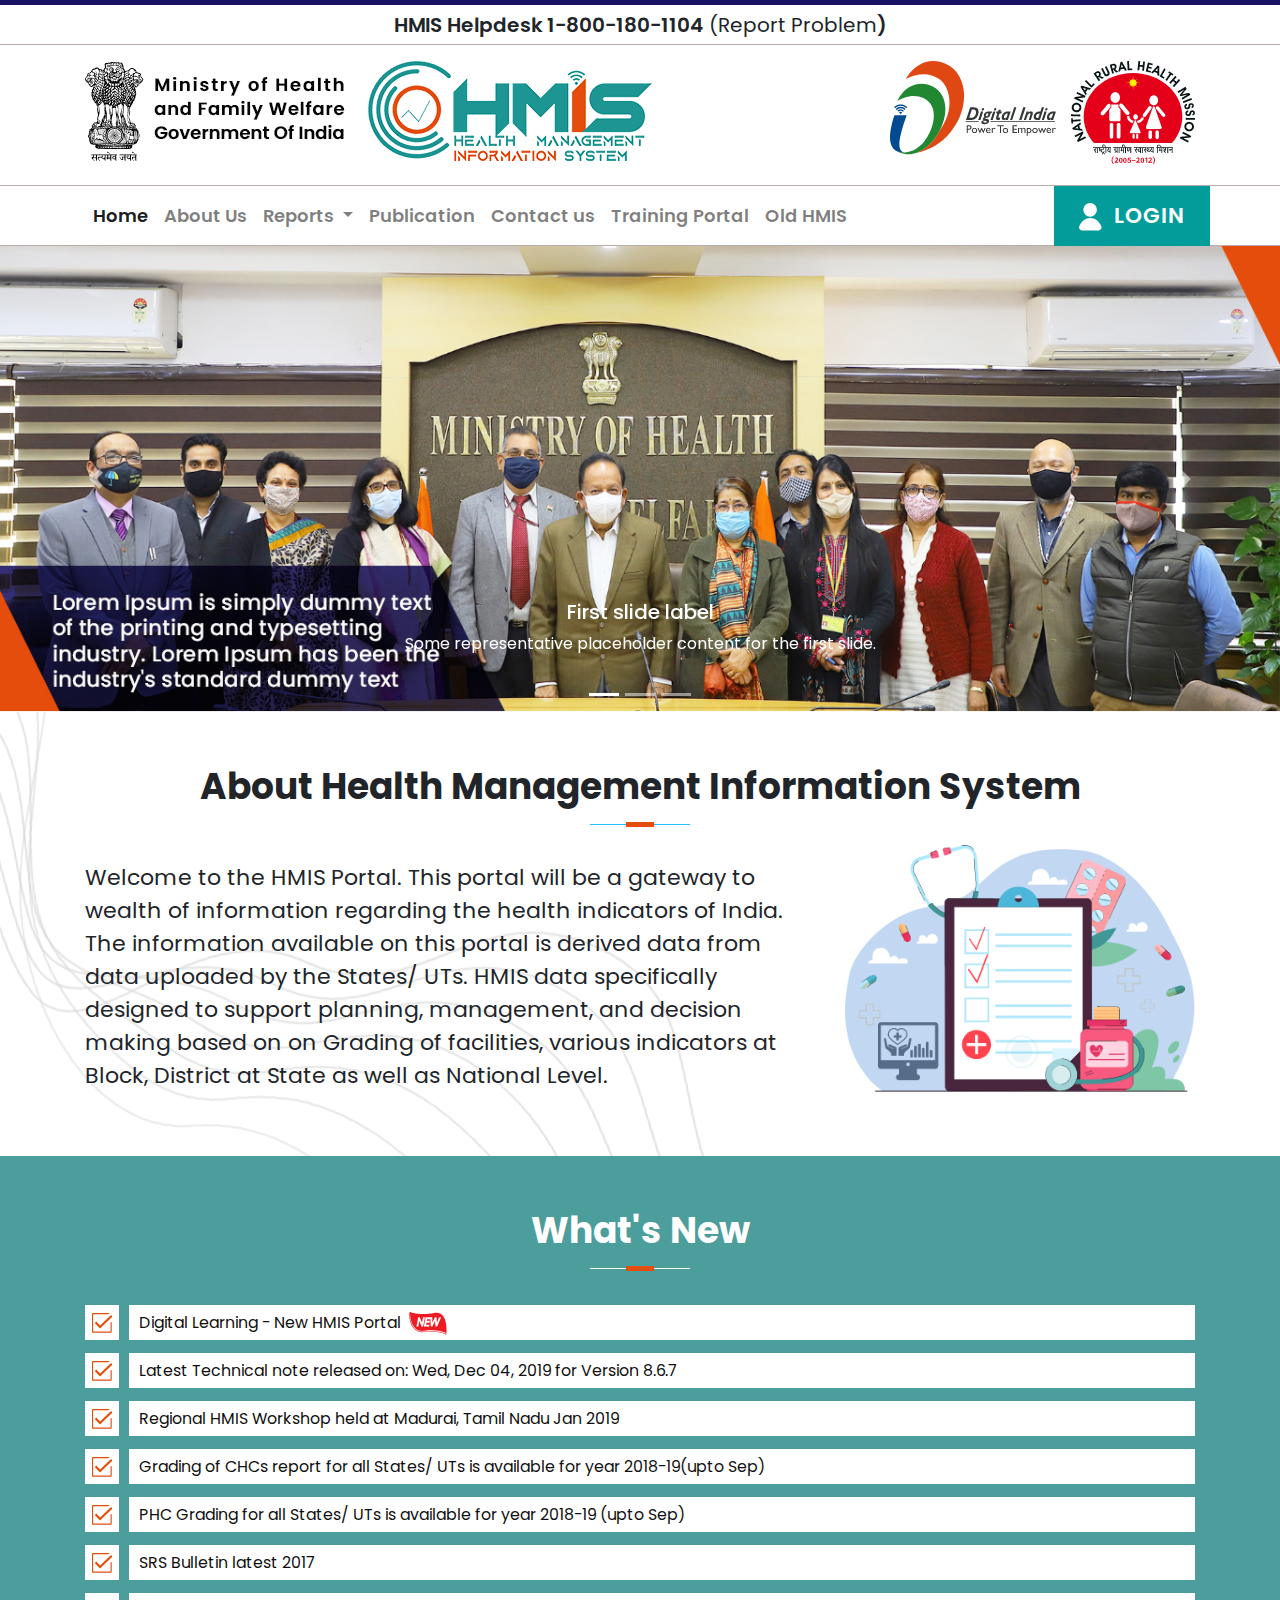
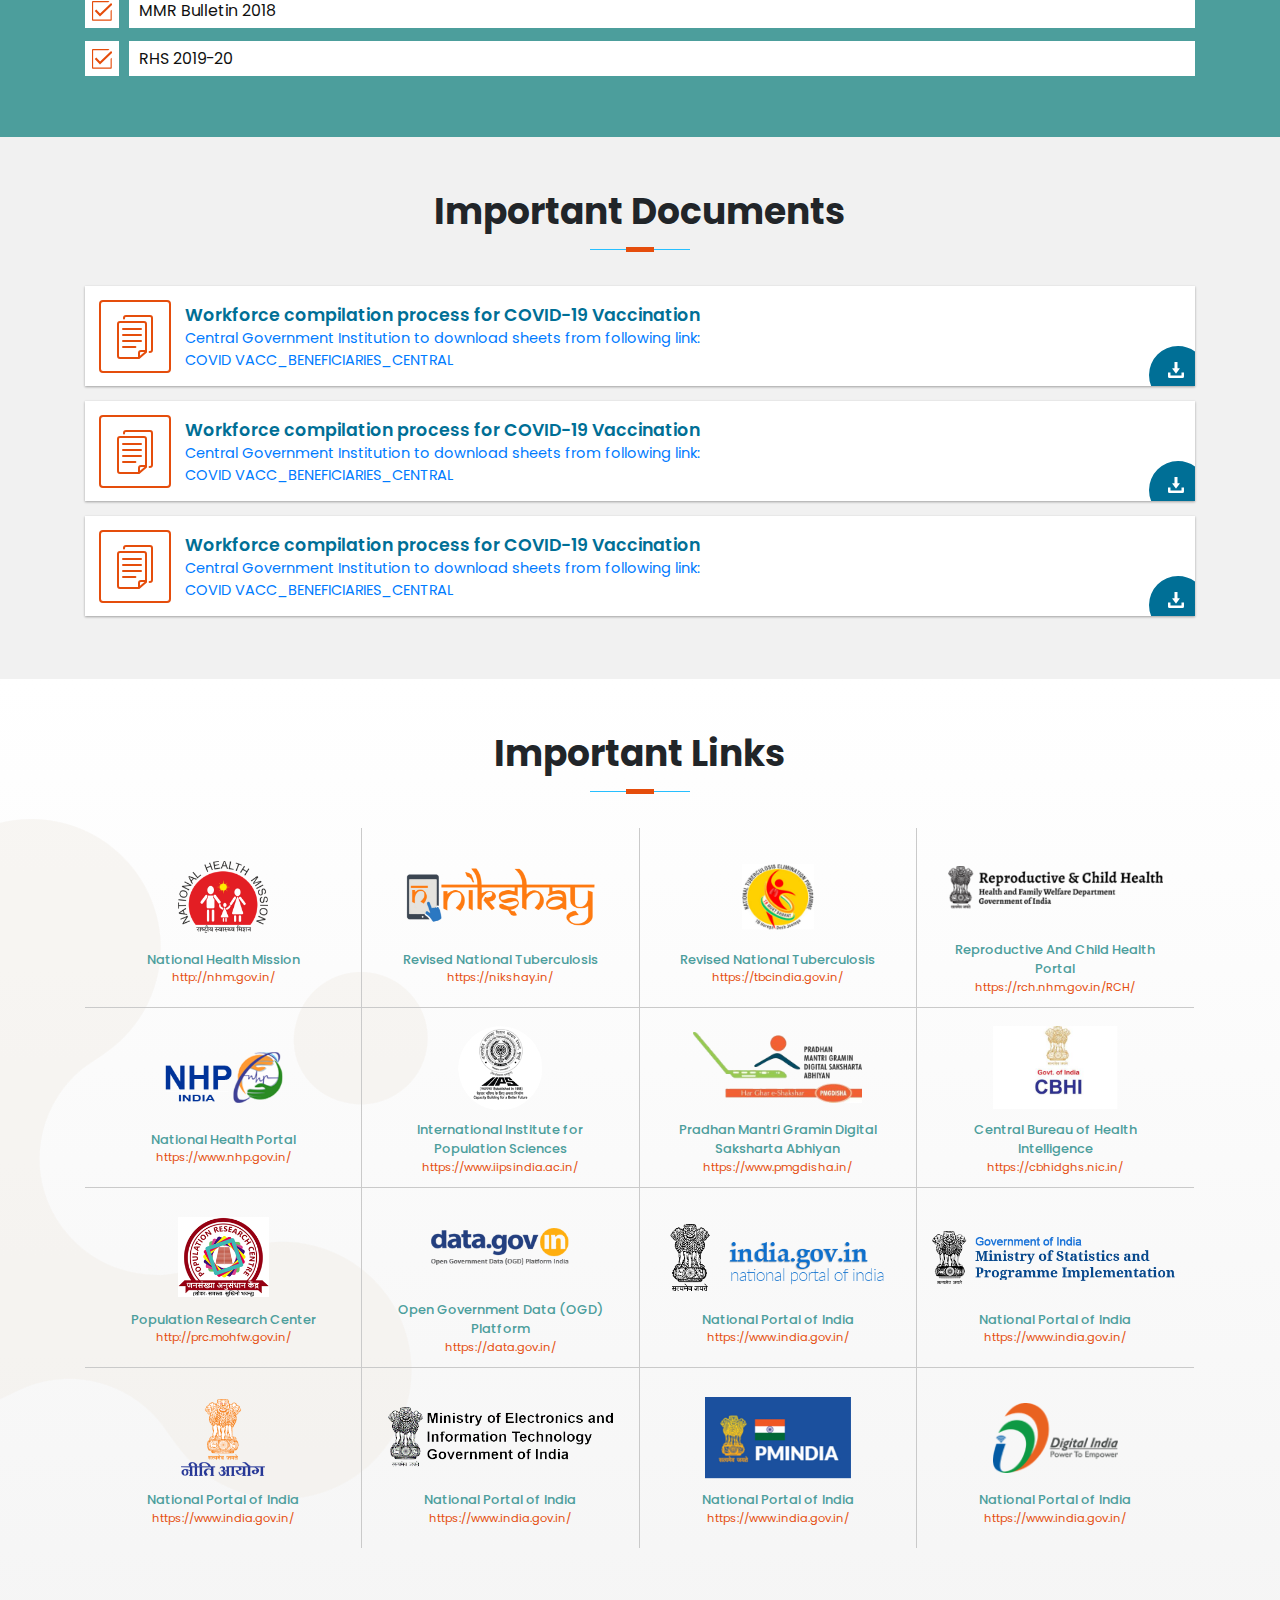
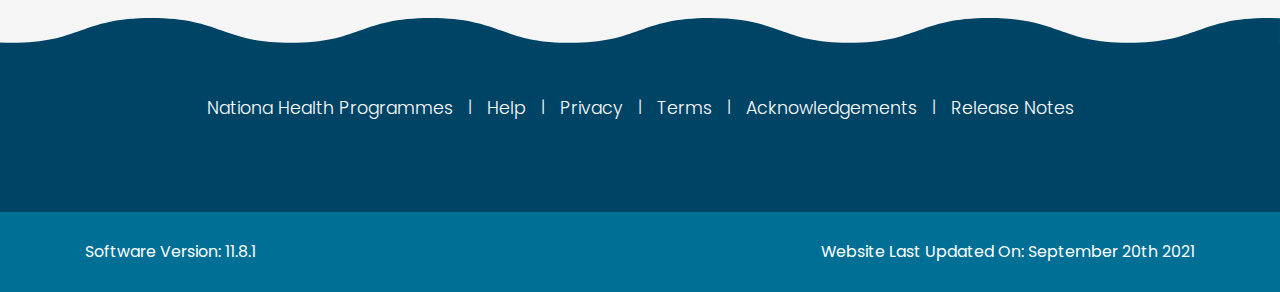
==== index.html @ 0f36b064 "new update" ====
<!doctype html>
<html lang="en">
  <head>
    <!-- Required meta tags -->
    <meta charset="utf-8">
    <meta name="viewport" content="width=device-width, initial-scale=1, shrink-to-fit=no">
    <!-- Bootstrap CSS -->
    <link rel="stylesheet" href="assets/css/bootstrap.min.css">
    <link rel="stylesheet" href="assets/css/style.css">

    <link rel="preconnect" href="https://fonts.googleapis.com">
    <link rel="preconnect" href="https://fonts.gstatic.com" crossorigin>
    <link href="https://fonts.googleapis.com/css2?family=Poppins:wght@300;400;500;600;700&display=swap" rel="stylesheet">
    <title>HMIS-Health Management Information System</title>
  </head>
  <body>
    
    <div id="wrapper">
        <section class="help-desk">
          <div class="container">
            <div class="row">
              <div class="col-sm-12">
                <p>HMIS Helpdesk  1-800-180-1104 <span>(Report Problem</span>)</p>
              </div>
            </div>
          </div>
        </section>

        <section class="bg-blue h-110 d-flex align-items-center">

            <div class="container">
                <div class="row">
                    <div class="col-12">

                        <ul class="logo">
                          <li><a href="javascript:void();" target="_blank">
                            <img src="assets/images/hmis.png" class="img-fluid" alt="Health Management Information System">  
                          </a></li>

                          <li><a href="javascript:void();" target="_blank">
                            <img src="assets/images/logo.png" class="img-fluid" alt="Health Management Information System">  
                          </a></li>

                          <li><a href="javascript:void();" target="_blank">
                            <img src="assets/images/nrhm-logo.png" class="img-fluid" alt="Health Management Information System">                             
                          </a></li>

                          <li><a href="javascript:void();" target="_blank">
                            <img src="assets/images/digital-india.png" class="img-fluid" alt="Health Management Information System">  
                          </a></li>
                        </ul> 
                    </div>                   
                </div>
            </div>
        </section>

        <nav class="navbar navbar-expand-lg navbar-light">
          <div class="container">          
          <button class="navbar-toggler" type="button" data-toggle="collapse" data-target="#navbarSupportedContent" aria-controls="navbarSupportedContent" aria-expanded="false" aria-label="Toggle navigation">
            <span class="navbar-toggler-icon"></span>
          </button>
        
          <div class="collapse navbar-collapse" id="navbarSupportedContent">
            <ul class="navbar-nav mr-auto">
              <li class="nav-item active">
                <a class="nav-link" href="#">Home <span class="sr-only">(current)</span></a>
              </li>
              <li class="nav-item">
                <a class="nav-link" href="#">About Us</a>
              </li>
              <li class="nav-item dropdown">
                <a class="nav-link dropdown-toggle" href="#" id="navbarDropdown" role="button" data-toggle="dropdown" aria-haspopup="true" aria-expanded="false">
                  Reports
                </a>
                <div class="dropdown-menu" aria-labelledby="navbarDropdown">
                  <a class="dropdown-item" href="#">Standard Reports</a>                 
                </div>
              </li>
              <li class="nav-item">
                <a class="nav-link" href="#" >Publication</a>
              </li>
              <li class="nav-item">
                <a class="nav-link" href="#" >Contact us</a>
              </li>
              <li class="nav-item">
                <a class="nav-link" href="#" >Training Portal</a>
              </li>
              <li class="nav-item">
                <a class="nav-link" href="#" >Old HMIS</a>
              </li>

              <li class="nav-item">
                <a class="login-btn" href="#" >
                  <svg xmlns="http://www.w3.org/2000/svg" width="22.55" height="27.386" viewBox="0 0 22.55 27.386">
                  <g id="Group_513" data-name="Group 513" transform="translate(-24.792 -19.1)">
                    <g id="Group_511" data-name="Group 511" transform="translate(29.066 19.1)">
                      <circle id="Ellipse_23" data-name="Ellipse 23" cx="6.825" cy="6.825" r="6.825" fill="#fff"/>
                    </g>
                    <g id="Group_512" data-name="Group 512" transform="translate(24.792 34.114)">
                      <path id="Path_788" data-name="Path 788" d="M25.016,61.478a2.966,2.966,0,0,0,2.73,4.095H44.389a2.966,2.966,0,0,0,2.73-4.095C45.049,56.546,40.866,53.2,36.067,53.2S27.041,56.546,25.016,61.478Z" transform="translate(-24.792 -53.2)" fill="#fff"/>
                    </g>
                  </g>
                </svg>&nbsp; Login</a>
              </li>
            </ul>
            <!-- <form class="form-inline my-2 my-lg-0">
              <input class="form-control mr-sm-2" type="search" placeholder="Search" aria-label="Search">
              <button class="btn btn-outline-success my-2 my-sm-0" type="submit">Search</button>
            </form> -->
          </div>
        </div>
        </nav>

        <section class="banner">
          <div id="carouselExampleCaptions" class="carousel slide" data-ride="carousel">
            <ol class="carousel-indicators">
              <li data-target="#carouselExampleCaptions" data-slide-to="0" class="active"></li>
              <li data-target="#carouselExampleCaptions" data-slide-to="1"></li>
              <li data-target="#carouselExampleCaptions" data-slide-to="2"></li>
            </ol>
            <div class="carousel-inner">
              <div class="carousel-item active">
                <img src="assets/images/banner-01.png" class="d-block w-100" alt="...">
                <div class="carousel-caption d-none d-md-block">
                  <h5>First slide label</h5>
                  <p>Some representative placeholder content for the first slide.</p>
                </div>
              </div>
              <div class="carousel-item">
                <img src="assets/images/banner-01.png" class="d-block w-100" alt="...">
                <div class="carousel-caption d-none d-md-block">
                  <h5>Second slide label</h5>
                  <p>Some representative placeholder content for the second slide.</p>
                </div>
              </div>
              <div class="carousel-item">
                <img src="assets/images/banner-01.png" class="d-block w-100" alt="...">
                <div class="carousel-caption d-none d-md-block">
                  <h5>Third slide label</h5>
                  <p>Some representative placeholder content for the third slide.</p>
                </div>
              </div>
            </div>
            <a class="carousel-control-prev" href="#carouselExampleCaptions" role="button" data-slide="prev">
              <span class="carousel-control-prev-icon" aria-hidden="true"></span>
              <span class="sr-only">Previous</span>
            </a>
            <a class="carousel-control-next" href="#carouselExampleCaptions" role="button" data-slide="next">
              <span class="carousel-control-next-icon" aria-hidden="true"></span>
              <span class="sr-only">Next</span>
            </a>
          </div>
        </section>

        <main>

            <section class="about-us py-5 about-bg">
                <div class="container">
                  <div class="row">
                    <div class="col-sm-12">
                      <div class="heading text-center">About Health Management Information System</div>
                    </div>
                  </div>
                  <div class="row">
                    <div class="col-sm-8 home-font pt-3">
                      <p>Welcome to the HMIS Portal. This portal will be a gateway to wealth of information regarding the health indicators of India. The information available on this portal is derived data from data uploaded by the States/ UTs. HMIS data specifically designed to support planning, management, and decision making based on on Grading of facilities, various indicators at Block, District at State as well as National Level.</p>
                    </div>
                    <div class="col-sm-4">
                      <img src="assets/images/home.png" class="img-fluid mx-auto d-block">
                    </div>
                  </div>               
                </div>  
            </section>


            <section class="what-new bg-green py-5">
              <div class="container">
                <div class="row">
                  <div class="col-sm-12 mb-3">
                    <div class="heading text-center text-white">What's new</div>
                  </div>
                </div>

                <div class="row">
                  <div class="col-12">
                    <ul class="whats-new">

                      <li>
                        <div class="icon-box">
                          <svg id="Group_517" data-name="Group 517" xmlns="http://www.w3.org/2000/svg" width="20.513" height="19.735" viewBox="0 0 20.513 19.735">
                            <path id="Path_796" data-name="Path 796" d="M100.634-128.59V-130.3l-1.128,1.076m0,0v8.8H82.026V-137.9H97.185l1.188-1.127H81.795a.992.992,0,0,0-.631.209.622.622,0,0,0-.265.5V-120a.628.628,0,0,0,.265.5,1.006,1.006,0,0,0,.63.206H99.737a1,1,0,0,0,.629-.206.626.626,0,0,0,.267-.5v-8.595" transform="translate(-80.899 139.025)" fill="#e54d0c"/>
                            <g id="Group_516" data-name="Group 516" transform="translate(2.744 2.085)">
                              <path id="Path_797" data-name="Path 797" d="M89.617-123.066l-5.242-5.515,1.532-1.456,3.794,3.989,11-10.336,1.448,1.54Z" transform="translate(-84.375 136.384)" fill="#e54d0c"/>
                            </g>
                          </svg>
                          
                        </div>
                        <div class="content-text">Digital Learning - New HMIS Portal 
                          <span class="ml-2"><svg xmlns="http://www.w3.org/2000/svg" width="37.608" height="22.655" viewBox="0 0 37.608 22.655">
                          <path id="Path_789" data-name="Path 789" d="M1461.36,1802.23c-14.422,2.839-24.281-1.074-24.281-1.074s0,.3.017.822c-.326-.108-.5-.177-.515-.182l-.419-.166,0,.432a34.746,34.746,0,0,0,.7,6.491c.667,3.266,2.126,7.716,5.289,10.369a10.637,10.637,0,0,0,8.573,2.227,47.248,47.248,0,0,1,16.446.511,24.129,24.129,0,0,1,5.724,1.923l.415.227.042-.454c0-.011.036-.4.066-1.06.162.079.245.125.245.125S1475.782,1799.391,1461.36,1802.23Zm-4.286,7.754-.375,1.877h-3.076l-.388,2.039h3.453l-.344,1.877h-5.333l1.765-9.255h6.633l.15,5.269,2.48-5.269h1.6l.463,5.29,2.177-5.29h2.05l-4.071,9.255h-1.579l-.492-5.609-2.618,5.609h-1.585l-.432-7.378h-3.27l-.3,1.585Zm-11.714-3.462h1.628l2.177,5.488,1.049-5.488h1.874l-1.765,9.255h-1.584l-2.194-5.643-1.077,5.643h-1.874Zm27.406,16.345a27.071,27.071,0,0,0-5.432-1.766,43.757,43.757,0,0,0-9.593-1,54.411,54.411,0,0,0-7.108.477,10.03,10.03,0,0,1-8.085-2.087c-5.185-4.348-5.72-13.876-5.774-15.995.1.035.218.074.352.117.271,4.674,2.088,18.934,14.165,17.344,11.685-1.539,19.118,1.038,21.516,2.071C1472.795,1822.368,1472.779,1822.654,1472.766,1822.866Z" transform="translate(-1436.157 -1801.156)" fill="#ed1c24"/>
                        </svg>
                      </span>
                        </div>
                      </li>

                      <li>
                        <div class="icon-box">
                          <svg id="Group_517" data-name="Group 517" xmlns="http://www.w3.org/2000/svg" width="20.513" height="19.735" viewBox="0 0 20.513 19.735">
                            <path id="Path_796" data-name="Path 796" d="M100.634-128.59V-130.3l-1.128,1.076m0,0v8.8H82.026V-137.9H97.185l1.188-1.127H81.795a.992.992,0,0,0-.631.209.622.622,0,0,0-.265.5V-120a.628.628,0,0,0,.265.5,1.006,1.006,0,0,0,.63.206H99.737a1,1,0,0,0,.629-.206.626.626,0,0,0,.267-.5v-8.595" transform="translate(-80.899 139.025)" fill="#e54d0c"/>
                            <g id="Group_516" data-name="Group 516" transform="translate(2.744 2.085)">
                              <path id="Path_797" data-name="Path 797" d="M89.617-123.066l-5.242-5.515,1.532-1.456,3.794,3.989,11-10.336,1.448,1.54Z" transform="translate(-84.375 136.384)" fill="#e54d0c"/>
                            </g>
                          </svg>
                          
                        </div>
                        <div class="content-text">Latest Technical note released on: Wed, Dec 04, 2019 for Version 8.6.7</div>
                      </li>

                      <li>
                        <div class="icon-box">
                          <svg id="Group_517" data-name="Group 517" xmlns="http://www.w3.org/2000/svg" width="20.513" height="19.735" viewBox="0 0 20.513 19.735">
                            <path id="Path_796" data-name="Path 796" d="M100.634-128.59V-130.3l-1.128,1.076m0,0v8.8H82.026V-137.9H97.185l1.188-1.127H81.795a.992.992,0,0,0-.631.209.622.622,0,0,0-.265.5V-120a.628.628,0,0,0,.265.5,1.006,1.006,0,0,0,.63.206H99.737a1,1,0,0,0,.629-.206.626.626,0,0,0,.267-.5v-8.595" transform="translate(-80.899 139.025)" fill="#e54d0c"/>
                            <g id="Group_516" data-name="Group 516" transform="translate(2.744 2.085)">
                              <path id="Path_797" data-name="Path 797" d="M89.617-123.066l-5.242-5.515,1.532-1.456,3.794,3.989,11-10.336,1.448,1.54Z" transform="translate(-84.375 136.384)" fill="#e54d0c"/>
                            </g>
                          </svg>
                          
                        </div>
                        <div class="content-text">Regional HMIS Workshop held at Madurai, Tamil Nadu Jan 2019</div>
                      </li>

                      <li>
                        <div class="icon-box">
                          <svg id="Group_517" data-name="Group 517" xmlns="http://www.w3.org/2000/svg" width="20.513" height="19.735" viewBox="0 0 20.513 19.735">
                            <path id="Path_796" data-name="Path 796" d="M100.634-128.59V-130.3l-1.128,1.076m0,0v8.8H82.026V-137.9H97.185l1.188-1.127H81.795a.992.992,0,0,0-.631.209.622.622,0,0,0-.265.5V-120a.628.628,0,0,0,.265.5,1.006,1.006,0,0,0,.63.206H99.737a1,1,0,0,0,.629-.206.626.626,0,0,0,.267-.5v-8.595" transform="translate(-80.899 139.025)" fill="#e54d0c"/>
                            <g id="Group_516" data-name="Group 516" transform="translate(2.744 2.085)">
                              <path id="Path_797" data-name="Path 797" d="M89.617-123.066l-5.242-5.515,1.532-1.456,3.794,3.989,11-10.336,1.448,1.54Z" transform="translate(-84.375 136.384)" fill="#e54d0c"/>
                            </g>
                          </svg>
                          
                        </div>
                        <div class="content-text">Grading of CHCs report for all States/ UTs is available for year 2018-19(upto Sep)</div>
                      </li>

                      <li>
                        <div class="icon-box">
                          <svg id="Group_517" data-name="Group 517" xmlns="http://www.w3.org/2000/svg" width="20.513" height="19.735" viewBox="0 0 20.513 19.735">
                            <path id="Path_796" data-name="Path 796" d="M100.634-128.59V-130.3l-1.128,1.076m0,0v8.8H82.026V-137.9H97.185l1.188-1.127H81.795a.992.992,0,0,0-.631.209.622.622,0,0,0-.265.5V-120a.628.628,0,0,0,.265.5,1.006,1.006,0,0,0,.63.206H99.737a1,1,0,0,0,.629-.206.626.626,0,0,0,.267-.5v-8.595" transform="translate(-80.899 139.025)" fill="#e54d0c"/>
                            <g id="Group_516" data-name="Group 516" transform="translate(2.744 2.085)">
                              <path id="Path_797" data-name="Path 797" d="M89.617-123.066l-5.242-5.515,1.532-1.456,3.794,3.989,11-10.336,1.448,1.54Z" transform="translate(-84.375 136.384)" fill="#e54d0c"/>
                            </g>
                          </svg>
                          
                        </div>
                        <div class="content-text">PHC Grading for all States/ UTs is available for year 2018-19 (upto Sep)</div>
                      </li>

                      <li>
                        <div class="icon-box">
                          <svg id="Group_517" data-name="Group 517" xmlns="http://www.w3.org/2000/svg" width="20.513" height="19.735" viewBox="0 0 20.513 19.735">
                            <path id="Path_796" data-name="Path 796" d="M100.634-128.59V-130.3l-1.128,1.076m0,0v8.8H82.026V-137.9H97.185l1.188-1.127H81.795a.992.992,0,0,0-.631.209.622.622,0,0,0-.265.5V-120a.628.628,0,0,0,.265.5,1.006,1.006,0,0,0,.63.206H99.737a1,1,0,0,0,.629-.206.626.626,0,0,0,.267-.5v-8.595" transform="translate(-80.899 139.025)" fill="#e54d0c"/>
                            <g id="Group_516" data-name="Group 516" transform="translate(2.744 2.085)">
                              <path id="Path_797" data-name="Path 797" d="M89.617-123.066l-5.242-5.515,1.532-1.456,3.794,3.989,11-10.336,1.448,1.54Z" transform="translate(-84.375 136.384)" fill="#e54d0c"/>
                            </g>
                          </svg>
                          
                        </div>
                        <div class="content-text">SRS Bulletin latest 2017</div>
                      </li>

                      <li>
                        <div class="icon-box">
                          <svg id="Group_517" data-name="Group 517" xmlns="http://www.w3.org/2000/svg" width="20.513" height="19.735" viewBox="0 0 20.513 19.735">
                            <path id="Path_796" data-name="Path 796" d="M100.634-128.59V-130.3l-1.128,1.076m0,0v8.8H82.026V-137.9H97.185l1.188-1.127H81.795a.992.992,0,0,0-.631.209.622.622,0,0,0-.265.5V-120a.628.628,0,0,0,.265.5,1.006,1.006,0,0,0,.63.206H99.737a1,1,0,0,0,.629-.206.626.626,0,0,0,.267-.5v-8.595" transform="translate(-80.899 139.025)" fill="#e54d0c"/>
                            <g id="Group_516" data-name="Group 516" transform="translate(2.744 2.085)">
                              <path id="Path_797" data-name="Path 797" d="M89.617-123.066l-5.242-5.515,1.532-1.456,3.794,3.989,11-10.336,1.448,1.54Z" transform="translate(-84.375 136.384)" fill="#e54d0c"/>
                            </g>
                          </svg>
                          
                        </div>
                        <div class="content-text">MMR Bulletin 2018</div>
                      </li>

                      <li>
                        <div class="icon-box">
                          <svg id="Group_517" data-name="Group 517" xmlns="http://www.w3.org/2000/svg" width="20.513" height="19.735" viewBox="0 0 20.513 19.735">
                            <path id="Path_796" data-name="Path 796" d="M100.634-128.59V-130.3l-1.128,1.076m0,0v8.8H82.026V-137.9H97.185l1.188-1.127H81.795a.992.992,0,0,0-.631.209.622.622,0,0,0-.265.5V-120a.628.628,0,0,0,.265.5,1.006,1.006,0,0,0,.63.206H99.737a1,1,0,0,0,.629-.206.626.626,0,0,0,.267-.5v-8.595" transform="translate(-80.899 139.025)" fill="#e54d0c"/>
                            <g id="Group_516" data-name="Group 516" transform="translate(2.744 2.085)">
                              <path id="Path_797" data-name="Path 797" d="M89.617-123.066l-5.242-5.515,1.532-1.456,3.794,3.989,11-10.336,1.448,1.54Z" transform="translate(-84.375 136.384)" fill="#e54d0c"/>
                            </g>
                          </svg>
                          
                        </div>
                        <div class="content-text">RHS 2019-20</div>
                      </li>


                    </ul>
                  </div>
                </div>
              </div>
            </section>

            <section class="documents py-5">
              <div class="container">
                <div class="row">
                  <div class="col-sm-12 mb-3">
                    <div class="heading text-center">Important Documents</div>
                  </div>
                </div>
                <div class="row">
                  <div class="col-12">
                      <ul class="doc-file">
                        <!-- li Frist start-->
                        <li>
                          <div class="pdf-icon">
                            <svg xmlns="http://www.w3.org/2000/svg" width="72" height="73" viewBox="0 0 72 73">
                              <g id="Group_532" data-name="Group 532" transform="translate(12 13)">
                                <path id="Path_822" data-name="Path 822" d="M9,8a3.015,3.015,0,0,0-3,3V43a3.015,3.015,0,0,0,3,3H28a1,1,0,0,0,.65-.24l7-6A1,1,0,0,0,36,39V11a3.015,3.015,0,0,0-3-3Zm0,2H33a.977.977,0,0,1,1,1V37H30a3.015,3.015,0,0,0-3,3v4H9a.977.977,0,0,1-1-1V11A.977.977,0,0,1,9,10ZM30,39h3.465L29,42.826V40A.977.977,0,0,1,30,39Z" fill="#e54d0c"/>
                                <path id="Path_823" data-name="Path 823" d="M15,2a3.015,3.015,0,0,0-3,3v.6a1,1,0,0,0,2,0V5a.977.977,0,0,1,1-1H39a.977.977,0,0,1,1,1V37c0,.863-.581.988-1.381,1a1,1,0,0,0,0,2C40.857,40,42,38.833,42,37V5a3.015,3.015,0,0,0-3-3Z" fill="#e54d0c"/>
                                <path id="Path_824" data-name="Path 824" d="M12,15a1,1,0,0,0,0,2H30a1,1,0,0,0,0-2Z" fill="#e54d0c"/>
                                <path id="Path_825" data-name="Path 825" d="M12,21a1,1,0,0,0,0,2H30a1,1,0,0,0,0-2Z" fill="#e54d0c"/>
                                <path id="Path_826" data-name="Path 826" d="M12,27a1,1,0,0,0,0,2H30a1,1,0,0,0,0-2Z" fill="#e54d0c"/>
                                <path id="Path_827" data-name="Path 827" d="M12,33a1,1,0,0,0,0,2H24.375a1,1,0,0,0,0-2Z" fill="#e54d0c"/>
                              </g>
                              <g id="Rectangle_252" data-name="Rectangle 252" fill="none" stroke="#e54d0c" stroke-width="2">
                                <rect width="72" height="73" rx="4" stroke="none"/>
                                <rect x="1" y="1" width="70" height="71" rx="3" fill="none"/>
                              </g>
                            </svg>
                          </div>
                          <div class="doc-content">
                            <a href="#">
                            <strong> Workforce compilation process for COVID-19 Vaccination</strong>
                            <p>Central Government Institution to download sheets from following link:</p>
                            <p class="download-link">COVID VACC_BENEFICIARIES_CENTRAL</p>

                            <svg xmlns="http://www.w3.org/2000/svg" width="45.985" height="39.985" viewBox="0 0 45.985 39.985">
                              <g id="Group_533" data-name="Group 533" transform="translate(-1181 -2060)">
                                <path id="Path_828" data-name="Path 828" d="M-231-34.47a28.849,28.849,0,0,0-17-5.515A28.985,28.985,0,0,0-276.985-11a28.892,28.892,0,0,0,2.167,11H-231Z" transform="translate(1457.985 2099.985)" fill="#006f96"/>
                                <path id="Path_818" data-name="Path 818" d="M-265.5-78.5h2.5v4a1.5,1.5,0,0,1-1.5,1.5h-13a1.5,1.5,0,0,1-1.5-1.5v-4h2.5v3h11Zm-9.2-3.833,3.4,4.683a.363.363,0,0,0,.508.079.367.367,0,0,0,.079-.079l3.4-4.683a.262.262,0,0,0-.059-.365.261.261,0,0,0-.153-.05H-269.5V-89h-3v6.255h-1.987a.262.262,0,0,0-.259.264A.263.263,0,0,0-274.7-82.333Z" transform="translate(1479 2165)" fill="#fff"/>
                              </g>
                            </svg>
                          </a>
                            
                          </div>
                        </li>
                        <!-- li Frist start-->

                        <!-- li Frist start-->
                        <li>
                          <div class="pdf-icon">
                            <svg xmlns="http://www.w3.org/2000/svg" width="72" height="73" viewBox="0 0 72 73">
                              <g id="Group_532" data-name="Group 532" transform="translate(12 13)">
                                <path id="Path_822" data-name="Path 822" d="M9,8a3.015,3.015,0,0,0-3,3V43a3.015,3.015,0,0,0,3,3H28a1,1,0,0,0,.65-.24l7-6A1,1,0,0,0,36,39V11a3.015,3.015,0,0,0-3-3Zm0,2H33a.977.977,0,0,1,1,1V37H30a3.015,3.015,0,0,0-3,3v4H9a.977.977,0,0,1-1-1V11A.977.977,0,0,1,9,10ZM30,39h3.465L29,42.826V40A.977.977,0,0,1,30,39Z" fill="#e54d0c"/>
                                <path id="Path_823" data-name="Path 823" d="M15,2a3.015,3.015,0,0,0-3,3v.6a1,1,0,0,0,2,0V5a.977.977,0,0,1,1-1H39a.977.977,0,0,1,1,1V37c0,.863-.581.988-1.381,1a1,1,0,0,0,0,2C40.857,40,42,38.833,42,37V5a3.015,3.015,0,0,0-3-3Z" fill="#e54d0c"/>
                                <path id="Path_824" data-name="Path 824" d="M12,15a1,1,0,0,0,0,2H30a1,1,0,0,0,0-2Z" fill="#e54d0c"/>
                                <path id="Path_825" data-name="Path 825" d="M12,21a1,1,0,0,0,0,2H30a1,1,0,0,0,0-2Z" fill="#e54d0c"/>
                                <path id="Path_826" data-name="Path 826" d="M12,27a1,1,0,0,0,0,2H30a1,1,0,0,0,0-2Z" fill="#e54d0c"/>
                                <path id="Path_827" data-name="Path 827" d="M12,33a1,1,0,0,0,0,2H24.375a1,1,0,0,0,0-2Z" fill="#e54d0c"/>
                              </g>
                              <g id="Rectangle_252" data-name="Rectangle 252" fill="none" stroke="#e54d0c" stroke-width="2">
                                <rect width="72" height="73" rx="4" stroke="none"/>
                                <rect x="1" y="1" width="70" height="71" rx="3" fill="none"/>
                              </g>
                            </svg>
                          </div>
                          <div class="doc-content">
                            <a href="#">
                            <strong> Workforce compilation process for COVID-19 Vaccination</strong>
                            <p>Central Government Institution to download sheets from following link:</p>
                            <p class="download-link">COVID VACC_BENEFICIARIES_CENTRAL</p>

                            <svg xmlns="http://www.w3.org/2000/svg" width="45.985" height="39.985" viewBox="0 0 45.985 39.985">
                              <g id="Group_533" data-name="Group 533" transform="translate(-1181 -2060)">
                                <path id="Path_828" data-name="Path 828" d="M-231-34.47a28.849,28.849,0,0,0-17-5.515A28.985,28.985,0,0,0-276.985-11a28.892,28.892,0,0,0,2.167,11H-231Z" transform="translate(1457.985 2099.985)" fill="#006f96"/>
                                <path id="Path_818" data-name="Path 818" d="M-265.5-78.5h2.5v4a1.5,1.5,0,0,1-1.5,1.5h-13a1.5,1.5,0,0,1-1.5-1.5v-4h2.5v3h11Zm-9.2-3.833,3.4,4.683a.363.363,0,0,0,.508.079.367.367,0,0,0,.079-.079l3.4-4.683a.262.262,0,0,0-.059-.365.261.261,0,0,0-.153-.05H-269.5V-89h-3v6.255h-1.987a.262.262,0,0,0-.259.264A.263.263,0,0,0-274.7-82.333Z" transform="translate(1479 2165)" fill="#fff"/>
                              </g>
                            </svg>
                          </a>
                            
                          </div>
                        </li>
                        <!-- li Frist start-->
                        <!-- li Frist start-->
                        <li>
                          <div class="pdf-icon">
                            <svg xmlns="http://www.w3.org/2000/svg" width="72" height="73" viewBox="0 0 72 73">
                              <g id="Group_532" data-name="Group 532" transform="translate(12 13)">
                                <path id="Path_822" data-name="Path 822" d="M9,8a3.015,3.015,0,0,0-3,3V43a3.015,3.015,0,0,0,3,3H28a1,1,0,0,0,.65-.24l7-6A1,1,0,0,0,36,39V11a3.015,3.015,0,0,0-3-3Zm0,2H33a.977.977,0,0,1,1,1V37H30a3.015,3.015,0,0,0-3,3v4H9a.977.977,0,0,1-1-1V11A.977.977,0,0,1,9,10ZM30,39h3.465L29,42.826V40A.977.977,0,0,1,30,39Z" fill="#e54d0c"/>
                                <path id="Path_823" data-name="Path 823" d="M15,2a3.015,3.015,0,0,0-3,3v.6a1,1,0,0,0,2,0V5a.977.977,0,0,1,1-1H39a.977.977,0,0,1,1,1V37c0,.863-.581.988-1.381,1a1,1,0,0,0,0,2C40.857,40,42,38.833,42,37V5a3.015,3.015,0,0,0-3-3Z" fill="#e54d0c"/>
                                <path id="Path_824" data-name="Path 824" d="M12,15a1,1,0,0,0,0,2H30a1,1,0,0,0,0-2Z" fill="#e54d0c"/>
                                <path id="Path_825" data-name="Path 825" d="M12,21a1,1,0,0,0,0,2H30a1,1,0,0,0,0-2Z" fill="#e54d0c"/>
                                <path id="Path_826" data-name="Path 826" d="M12,27a1,1,0,0,0,0,2H30a1,1,0,0,0,0-2Z" fill="#e54d0c"/>
                                <path id="Path_827" data-name="Path 827" d="M12,33a1,1,0,0,0,0,2H24.375a1,1,0,0,0,0-2Z" fill="#e54d0c"/>
                              </g>
                              <g id="Rectangle_252" data-name="Rectangle 252" fill="none" stroke="#e54d0c" stroke-width="2">
                                <rect width="72" height="73" rx="4" stroke="none"/>
                                <rect x="1" y="1" width="70" height="71" rx="3" fill="none"/>
                              </g>
                            </svg>
                          </div>
                          <div class="doc-content">
                            <a href="#">
                            <strong> Workforce compilation process for COVID-19 Vaccination</strong>
                            <p>Central Government Institution to download sheets from following link:</p>
                            <p class="download-link">COVID VACC_BENEFICIARIES_CENTRAL</p>

                            <svg xmlns="http://www.w3.org/2000/svg" width="45.985" height="39.985" viewBox="0 0 45.985 39.985">
                              <g id="Group_533" data-name="Group 533" transform="translate(-1181 -2060)">
                                <path id="Path_828" data-name="Path 828" d="M-231-34.47a28.849,28.849,0,0,0-17-5.515A28.985,28.985,0,0,0-276.985-11a28.892,28.892,0,0,0,2.167,11H-231Z" transform="translate(1457.985 2099.985)" fill="#006f96"/>
                                <path id="Path_818" data-name="Path 818" d="M-265.5-78.5h2.5v4a1.5,1.5,0,0,1-1.5,1.5h-13a1.5,1.5,0,0,1-1.5-1.5v-4h2.5v3h11Zm-9.2-3.833,3.4,4.683a.363.363,0,0,0,.508.079.367.367,0,0,0,.079-.079l3.4-4.683a.262.262,0,0,0-.059-.365.261.261,0,0,0-.153-.05H-269.5V-89h-3v6.255h-1.987a.262.262,0,0,0-.259.264A.263.263,0,0,0-274.7-82.333Z" transform="translate(1479 2165)" fill="#fff"/>
                              </g>
                            </svg>
                          </a>
                            
                          </div>
                        </li>
                        <!-- li Frist start-->

                      </ul>
                  </div>
                </div>
              </div>
            </section>



            <section class="py-5 logo-icon-bg">
              <div class="container">

                <div class="row">
                  <div class="col-sm-12 mb-3">
                    <div class="heading text-center">Important Links</div>
                  </div>
                </div>

                <div class="row">
                  <div class="col-12">

                    <ul class="logo-box">
                      <li>
                        <a href="http://nhm.gov.in/" target="_blank" class="text-center">
                            <figure>
                                <img src="assets/images/logo-icons/nhm-logo.png" class="img-fluid mx-auto d-block" alt="National Health Mission" >
                            </figure>
                              <div class="link-title">National Health Mission</div>
                              <div class="ancher-link">http://nhm.gov.in/</div>
                          </a>
                      </li>

                      <li>
                        <a href="https://nikshay.in/" target="_blank" class="text-center">
                          <figure>
                            <img src="assets/images/logo-icons/nikshay-logo.png" class="img-fluid mx-auto d-block" alt="" >
                          </figure> 
                          <div class="link-title">Revised National Tuberculosis</div>
                          <div class="ancher-link">https://nikshay.in/</div>
                        </a>
                      </li>


                      <li>
                        <a href="https://tbcindia.gov.in/" target="_blank" class="text-center">
                          <figure>
                            <img src="assets/images/logo-icons/rnt-logo.png" class="img-fluid mx-auto d-block" alt="" >
                          </figure>
                          <div class="link-title">Revised National Tuberculosis</div>
                          <div class="ancher-link">https://tbcindia.gov.in/</div>
                        </a>
                      </li>

                      <li>
                        <a href="https://rch.nhm.gov.in/RCH/" target="_blank" class="text-center">
                          <figure>
                          <img src="assets/images/logo-icons/rch-logo.png" class="img-fluid mx-auto d-block" alt="" >
                          </figure>
                          <div class="link-title">Reproductive And Child Health Portal</div>
                          <div class="ancher-link">https://rch.nhm.gov.in/RCH/</div>
                        </a>
                      </li>

                      <li>
                        <a href="https://www.nhp.gov.in/" target="_blank" class="text-center">
                          <figure>
                          <img src="assets/images/logo-icons/nhp-logo.png" class="img-fluid mx-auto d-block" alt="" >
                          </figure>
                          <div class="link-title">National Health Portal</div>
                          <div class="ancher-link">https://www.nhp.gov.in/</div>
                        </a>
                      </li>

                      <li>
                        <a href="https://www.nhp.gov.in/" target="_blank" class="text-center">
                        <figure>
                          <img src="assets/images/logo-icons/iips-logo.png" class="img-fluid mx-auto d-block" alt="" >
                        </figure>
                          <div class="link-title">International Institute for Population Sciences</div>
                          <div class="ancher-link">https://www.iipsindia.ac.in/</div>
                        </a>
                      </li>

                      <li>
                        <a href="https://www.pmgdisha.in/" target="_blank" class="text-center">
                        <figure>
                          <img src="assets/images/logo-icons/cropped-PMGDISHA-logo.png" class="img-fluid mx-auto d-block" alt="" >
                        </figure>
                          <div class="link-title">Pradhan Mantri Gramin Digital Saksharta Abhiyan</div>
                          <div class="ancher-link">https://www.pmgdisha.in/</div>
                        </a>
                      </li>

                      <li>
                        <a href="https://cbhidghs.nic.in/" target="_blank" class="text-center">
                        <figure>
                          <img src="assets/images/logo-icons/chapterIIIresized.png" class="img-fluid mx-auto d-block" alt="" >
                        </figure>
                          <div class="link-title">Central Bureau of Health Intelligence</div>
                          <div class="ancher-link">https://cbhidghs.nic.in/</div>
                        </a>
                      </li>

                      <li>
                        <a href="http://prc.mohfw.gov.in/" target="_blank" class="text-center">
                        <figure>
                          <img src="assets/images/logo-icons/prc-logo.png" class="img-fluid mx-auto d-block" alt="" >
                        </figure>
                          <div class="link-title">Population Research Center</div>
                          <div class="ancher-link">http://prc.mohfw.gov.in/</div>
                        </a>
                      </li>

                      <li>
                        <a href="https://data.gov.in/" target="_blank" class="text-center">
                        <figure>
                          <img src="assets/images/logo-icons/data-gov-logo.png" class="img-fluid mx-auto d-block" alt="" >
                        </figure>
                          <div class="link-title">Open Government Data (OGD) Platform</div>
                          <div class="ancher-link">https://data.gov.in/</div>
                        </a>
                      </li>

                      <li>
                        <a href="https://www.india.gov.in/" target="_blank" class="text-center">
                        <figure>
                          <img src="assets/images/logo-icons/india-gov-logo.png" class="img-fluid mx-auto d-block" alt="" >
                        </figure>
                          <div class="link-title">National Portal of India</div>
                          <div class="ancher-link">https://www.india.gov.in/</div>
                        </a>
                      </li>

                      <li>
                        <a href="https://www.india.gov.in/" target="_blank" class="text-center">
                        <figure>
                          <img src="assets/images/logo-icons/mspi.png" class="img-fluid mx-auto d-block" alt="" >
                        </figure>
                          <div class="link-title">National Portal of India</div>
                          <div class="ancher-link">https://www.india.gov.in/</div>
                        </a>
                      </li>

                      <li>
                        <a href="https://www.india.gov.in/" target="_blank" class="text-center">
                        <figure>
                          <img src="assets/images/logo-icons/niti-logo.png" class="img-fluid mx-auto d-block" alt="" >
                        </figure>
                          <div class="link-title">National Portal of India</div>
                          <div class="ancher-link">https://www.india.gov.in/</div>
                        </a>
                      </li>

                      <li>
                        <a href="https://www.india.gov.in/" target="_blank" class="text-center">
                        <figure>
                          <img src="assets/images/logo-icons/me-logo.png" class="img-fluid mx-auto d-block" alt="" >
                        </figure>
                          <div class="link-title">National Portal of India</div>
                          <div class="ancher-link">https://www.india.gov.in/</div>
                        </a>
                      </li>

                      <li>
                        <a href="https://www.india.gov.in/" target="_blank" class="text-center">
                        <figure>
                          <img src="assets/images/logo-icons/prime-minister-logo.png" class="img-fluid mx-auto d-block" alt="" >
                        </figure>
                          <div class="link-title">National Portal of India</div>
                          <div class="ancher-link">https://www.india.gov.in/</div>
                        </a>
                      </li>

                      <li>
                        <a href="https://www.india.gov.in/" target="_blank" class="text-center">
                        <figure>
                          <img src="assets/images/logo-icons/digital-india-logo.png" class="img-fluid mx-auto d-block" alt="" >
                        </figure>
                          <div class="link-title">National Portal of India</div>
                          <div class="ancher-link">https://www.india.gov.in/</div>
                        </a>
                      </li>                                          
                  </ul>

                  </div>
                </div>
              </div>
                  
               <div class="py-4"></div>
            </section>
        </main>


        <section class="footer">
          
          <svg xmlns="http://www.w3.org/2000/svg" width="100%" height="" viewBox="0 0 1366.021 30">
            <path id="Path_830" data-name="Path 830" d="M1322-1234.732q-5.841-.268-12.391-.268c-37.747,0-56.886,6.806-75.4,13.4-18.944,6.76-36.834,13.126-73.668,13.126-36.786,0-54.668-6.365-73.62-13.126-18.559-6.59-37.7-13.4-75.4-13.4s-56.886,6.806-75.4,13.4c-18.944,6.76-36.834,13.126-73.668,13.126-36.785,0-54.675-6.365-73.619-13.126-18.519-6.59-37.65-13.4-75.4-13.4-37.7,0-56.833,6.806-75.347,13.4-18.944,6.76-36.834,13.126-73.668,13.126-36.785,0-54.675-6.365-73.619-13.126-18.519-6.59-37.7-13.4-75.4-13.4s-56.838,6.805-75.369,13.4c-18.952,6.76-36.834,13.126-73.619,13.126-36.834,0-54.724-6.365-73.668-13.126-18.514-6.59-37.653-13.4-75.347-13.4-37.747,0-56.886,6.806-75.4,13.4-18.944,6.76-36.826,13.126-73.611,13.126q-6.569,0-12.408-.268V-1205H1322Z" transform="translate(44.02 1235)" fill="#004465"/>
          </svg>

          <footer>
            <div class="container">
              <div class="row">
                <div class="col-12">   
                  <ul class="footer-links text-center">
                    <li><a href="">Nationa Health Programmes</a></li>
                    <li><a href="">Help</a></li>
                    <li><a href="">Privacy</a></li>
                    <li><a href="">Terms</a></li>
                    <li><a href="">Acknowledgements</a></li>
                    <li><a href="">Release Notes</a></li>
                  </ul>
                </div>
              </div>
            </div>

            <section class="copywrite d-flex align-items-center">
              <div class="container">
                <div class="row">
                  <div class="col-sm-6">
                    <p>Software Version: 11.8.1</p>
                  </div>
                  <div class="col-sm-6 right-side">
                    <p>Website Last Updated On: September 20th 2021</p>
                  </div>
                </div>
              </div>
            </section>
            
          </footer>
          
        </section>


    </div>

    
    
    
    
    <script src="assets/js/jquery.min.js"></script>    
    <script src="assets/js/popper.min.js"></script>
    <script src="assets/js/bootstrap.min.js"></script> 
    
    
  </body>
</html>
---- assets/css/style.css ----
body{
    font-family: 'Poppins', sans-serif;
}
a{
    text-decoration: none;
}
a:hover{
    text-decoration: none;
}
ul{
    list-style: none;
    margin:0;
    padding: 0;
}
#wrapper{
    width: 100%;
    height: auto;
    border-top:#181264 solid 5px;
}

.help-desk{
    width:100%;
    min-height: 40px;
    border-bottom: solid 1px #bcacac;
    display: flex;
    align-items: center;
    justify-content: center;
}
.help-desk p{
    margin-bottom: 0;
    text-align: center;
    font-weight: 600;
    font-size: 1.25rem;
}
.help-desk p span{
    font-weight: 400;
}
ul.logo{
    width:100%;    
    min-height: 140px;  
    padding-top: 16px;

}
ul.logo li{
    display: inline-block;
}
ul.logo li img{
    width:100%;
    height:auto;
}
ul.logo li:nth-of-type(2) {
    margin-left: 10px; 
}
ul.logo li:nth-of-type(3) {
    float: right;
    text-align: right;   
}
ul.logo li:nth-of-type(4) {
    float: right;
    margin-right: 15px;   
}
ul.logo li:nth-of-type(2) {    
    margin-left: 15px;   
}
ul.logo li img {
    max-height: 108px;  
}

.navbar{
    border-bottom: solid 1px #bcacac;
    border-top: solid 1px #bcacac;
    font-size: 1.125rem;
    font-weight: 600;
}
.navbar .container{
    position: relative;
}
.navbar-nav li:last-child{
   position: absolute;
   right: 0;
   top:-8px;
}
.login-btn{
    display: block;
    background: #029D9B;
    color: #ffffff;
    padding: 14px 25px;
    text-transform: uppercase;
    font-size: 1.35rem;
    letter-spacing: 1px;
}
.login-btn:hover{
    color:#ffffff
}



.heading{
    position: relative;
    padding: 0;
    margin: 0 0 15px 0;
    font-weight: 300;
    font-size: 2.25rem;    
    -webkit-transition: all 0.4s ease 0s;
    -o-transition: all 0.4s ease 0s;
    transition: all 0.4s ease 0s;
  }
  
  .heading {
    text-align: center;
    text-transform: capitalize;
    padding-bottom: 5px;
    font-weight: 700;
  }
  .heading:before {
    width: 28px;
    height: 5px;
    display: block;
    content: "";
    position: absolute;
    bottom: 3px;
    left: 50%;
    margin-left: -14px;
    background-color: #E54D0C;
    z-index: 9;
  }
  .heading:after {
    width: 100px;
    height: 1px;
    display: block;
    content: "";
    position: relative;
    margin-top: 10px;
    left: 50%;
    margin-left: -50px;
    background-color: #27BFFF;
  }
  .what-new .heading:before {    
    background-color: #E54D0C;   
  } 
  .what-new .heading:after {    
    background-color: #FFFFFF;
  }
  .about-bg {
    background-image: url(../images/about-bg.png);
    background-repeat: no-repeat;
    background-position: bottom left;
}
.home-font p{
    font-size: 1.38rem;
    line-height: 1.5;
}


.bg-green{
    background:#4C9E9C;
}

.whats-new li{
    width:100%;
    display: flex;
    align-items: center;
    min-height: 35px;
    margin-bottom: 13px;
}
.whats-new li .icon-box{
    width:35px;
    background:#fff;

    float: left;
    min-height: 35px;
    display: flex;    
    justify-content: center;
    align-items: center;
    margin-right: 10px;
}

.whats-new li .content-text{
    width:calc(100% - 25px);
    background:#fff;
    float:right;
    font-size: 0.99rem;
    color:#101010;
    min-height: 35px;
    display: flex;        
    align-items: center;
    padding-left: 10px;
    
}
/* Documents */
.documents{
    width:100%;
    background:#f1f1f1;
}
.doc-file li{
    width:100%;
    background:#ffffff;    
    box-shadow: 0 1px 3px rgba(0,0,0,0.12), 0 1px 2px rgba(0,0,0,0.24);
    transition: all 0.3s cubic-bezier(.25,.8,.25,1);
    min-height:100px;
    display: flex;
    align-items: center;
    position: relative;
    margin-bottom: 15px;
}

.doc-file li:hover{
    box-shadow: 0 14px 28px rgba(0,0,0,0.25), 0 10px 10px rgba(0,0,0,0.22);
}
.pdf-icon{
    width:100px;
    height:100%;
    text-align: center;
}
.doc-content{
    width:calc(100% - 100px);
    padding-right: 100px;    
}
.doc-content strong{
    color:#006F96;
    font-weight:600;
    font-size: 1.09rem;
}
.doc-content p{
    margin-bottom: 0;
    font-size: 0.91rem;
}
.doc-content svg{
    cursor: pointer;
    position: absolute;
    right: 0;
    bottom: 0;
}

/* */
ul.logo-box{
    width:100%;
    display: flex;
    flex-wrap: wrap;
}
.logo-box li{
    width:24.98%;
    border-bottom: solid #cacaca 1px;
    border-right: solid #cacaca 1px;
    box-sizing: border-box;
    min-height:180px;
    display: flex;
    align-items: center;
    justify-content: center;
}
.logo-box li:nth-of-type(4n) {
    border-right: solid #cacaca 0px;
}
li:nth-last-of-type(2) {
    border-bottom: solid #cacaca 0px;
}
li:nth-last-of-type(3) {
    border-bottom: solid #cacaca 0px;
}
li:nth-last-of-type(1) {
    border-bottom: solid #cacaca 0px;
}
li:nth-last-of-type(4) {
    border-bottom: solid #cacaca 0px;
}
.logo-icon-bg {
    background: url(../images/logo-bg.png) top 140px left no-repeat, -webkit-linear-gradient(top, #FFF 0, #F5F5F5 100%);
}
.link-title{
    font-weight: 500;
    color: #4C9E9C;
    padding: 5px 20px 0;
    font-size: 0.81rem;

}
.logo-box figure{
    min-height: 95px;
    margin-bottom: 0;    
    display: flex;    
    justify-content: center;
    align-items: center;;
}
.logo-box img{
    height:90%;
}
.ancher-link{
    font-size: 0.71rem;
    
    color:#E54D0C;
    font-weight: 400;
}
footer{
    width:100%;
    background:#004465;
    min-height:200px;
    margin-top: -23px;
}
.footer svg{    
    margin-top: -50px;
}
.footer svg{
    width:100%;
    
}
.copywrite{
    background: #006f96;
    width:100%;
    min-height:80px;
}
ul.footer-links{
    width:100%;
    margin: 50px 0  90px;

}
ul.footer-links li{
    display:inline-block; 
    position: relative;   
}
ul.footer-links li::after{
    position:absolute;
    content: '|';
    color: #ffffff;
    top:0;
    font-weight: 300;
    
}
ul.footer-links li:last-child:after { content: ""; }

ul.footer-links li a{
    padding: 5px 15px;
    color: #fff;
    font-weight: 300;
    font-size: 01.09rem;   
}
.copywrite p{
    font-size: 0.99rem;
    color:#ffffff;
    margin-bottom: 0;

}
.right-side p{
    text-align: right;
}



@media (max-width: 575.98px) { 
    .help-desk p {       
        font-weight: 500;
        font-size: 0.80rem;
    }
    .heading {
        font-size: 150%;
    }
    ul.logo {        
        min-height: 106px;
        padding-top: 16px;
        display: flex;        
        justify-content: center;
        align-items: center;
    }
    ul.logo li {
        display: inline-block;
        width: 24.98%;
    }  
    .home-font p {
        font-size: 0.99rem;
        line-height: 1.5;
    } 
    .logo-box li {
        width: 49.98%;
        border-bottom: solid #cacaca 1px;
        border-right: solid #cacaca 1px;
        box-sizing: border-box;
        min-height: 120px;
        display: flex;
        align-items: center;
        justify-content: center;
    }
    ul.logo li:nth-of-type(3) {
        float: left;
        text-align: left;
    }
    ul.logo li:nth-of-type(3) img{
        height:80px;
    }
    ul.logo li:nth-of-type(4) {
        float: left;
        margin-right: 0;
    }
    .logo-box li:nth-of-type(2n) {
        border-right: solid #cacaca 0px;
    }
    .doc-file li {
        flex-direction: column;
    }
    .doc-content {
        width: 100%;
        padding: 15px 15px 40px;
    }
    .pdf-icon {
        width: 100%;
        height: 100%;
        text-align: center;
        padding: 10px 10px 0;
    }
    .whats-new li {
        background:#fff;
        margin-bottom: 8px;
    }
    .whats-new li .icon-box {       
        margin-right: 0;
    }
    .whats-new li .content-text {       
        font-size: 0.89rem;        
        padding-left: 5px;
        
    }    
    footer {   
        margin-top: -32px;
    }
    .copywrite p{
        text-align: center;
        font-size: 0.9rem;
    }
    ul.footer-links {
        width: 100%;
        margin: 50px 0 40px;
    }
    .navbar-nav li:last-child {
        position: relative;
        right: 0;
        top: 0;
    }
    .login-btn {
        display: block;
        background: #029D9B;
        color: #ffffff;
        padding: 10px 25px;
        text-transform: uppercase;
        font-size: 1.35rem;
        letter-spacing: 1px;
        border-radius: 5px;
        margin-top: 11px;
    }

 }


@media (min-width: 576px) and (max-width: 767.98px) {  }


@media (min-width: 768px) and (max-width: 991.98px) {  }


@media (min-width: 992px) and (max-width: 1199.98px) {  }


@media (min-width: 1200px) {  }
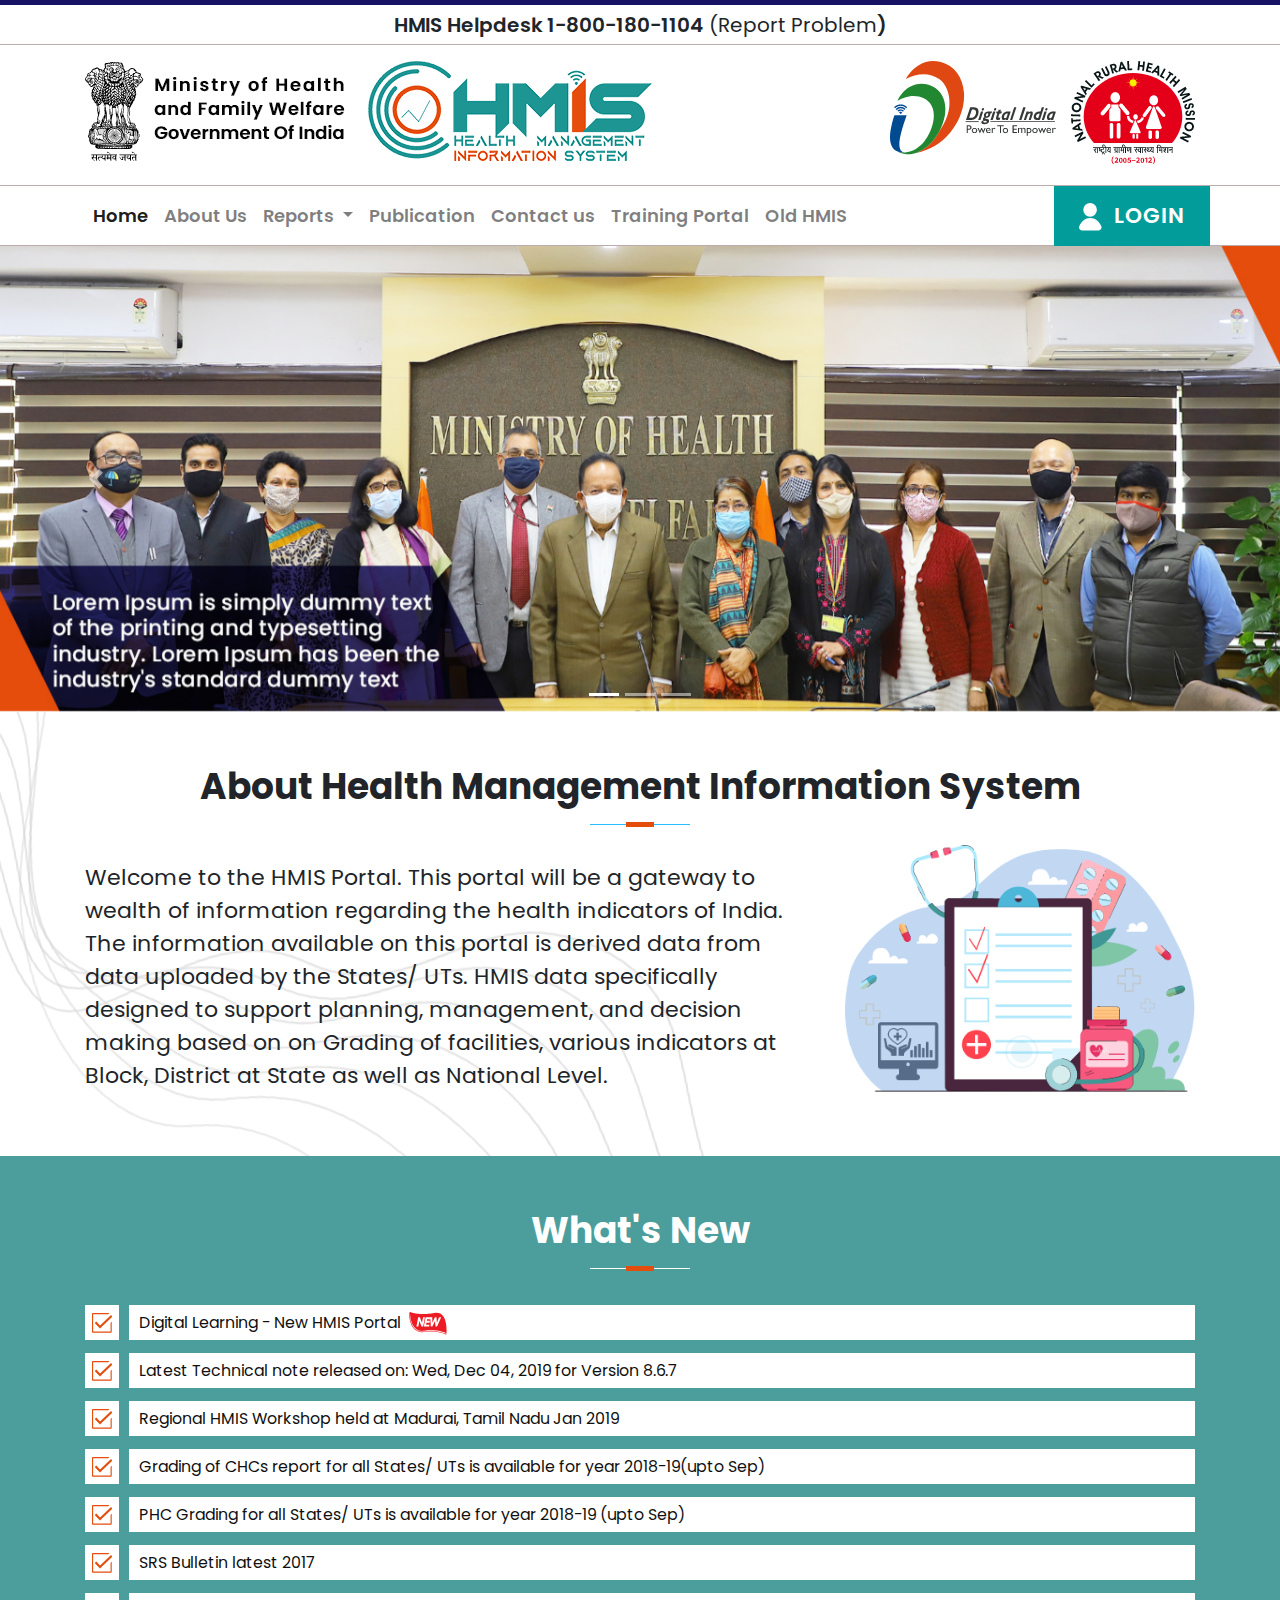
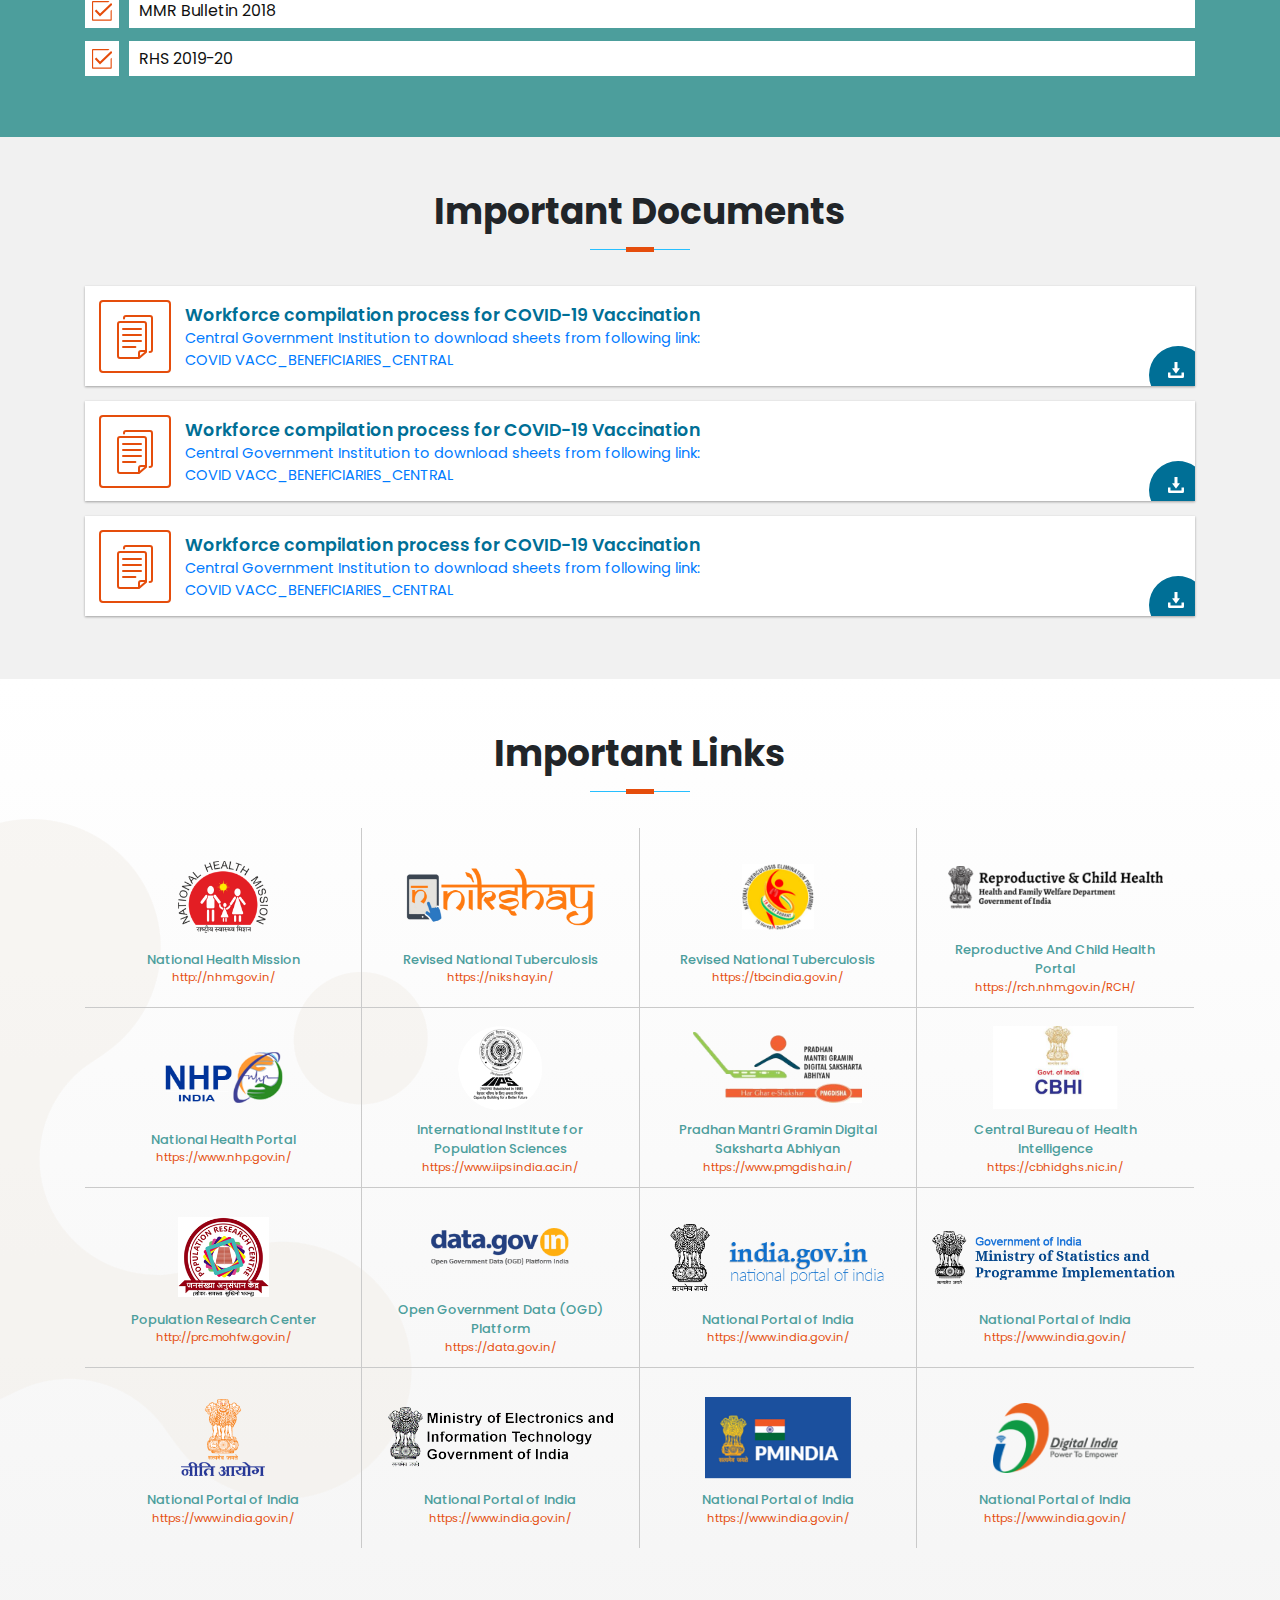
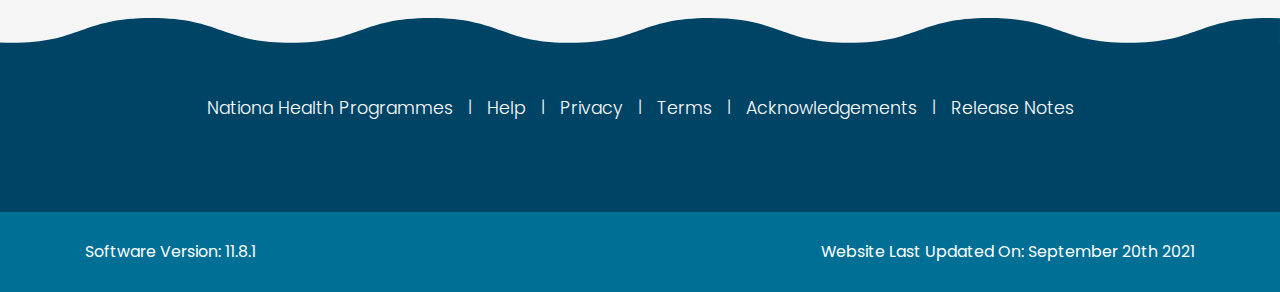
==== commit 2b23efcc: "link upadte" ====
--- a/index.html
+++ b/index.html
@@ -121,24 +121,24 @@
             <div class="carousel-inner">
               <div class="carousel-item active">
                 <img src="assets/images/banner-01.png" class="d-block w-100" alt="...">
-                <div class="carousel-caption d-none d-md-block">
+                <!-- <div class="carousel-caption d-none d-md-block">
                   <h5>First slide label</h5>
                   <p>Some representative placeholder content for the first slide.</p>
-                </div>
+                </div> -->
               </div>
               <div class="carousel-item">
                 <img src="assets/images/banner-01.png" class="d-block w-100" alt="...">
-                <div class="carousel-caption d-none d-md-block">
+                <!-- <div class="carousel-caption d-none d-md-block">
                   <h5>Second slide label</h5>
                   <p>Some representative placeholder content for the second slide.</p>
-                </div>
+                </div> -->
               </div>
               <div class="carousel-item">
                 <img src="assets/images/banner-01.png" class="d-block w-100" alt="...">
-                <div class="carousel-caption d-none d-md-block">
+                <!-- <div class="carousel-caption d-none d-md-block">
                   <h5>Third slide label</h5>
                   <p>Some representative placeholder content for the third slide.</p>
-                </div>
+                </div> -->
               </div>
             </div>
             <a class="carousel-control-prev" href="#carouselExampleCaptions" role="button" data-slide="prev">
--- a/assets/css/style.css
+++ b/assets/css/style.css
@@ -377,6 +377,7 @@
         display: flex;
         align-items: center;
         justify-content: center;
+        padding: 5px 0;
     }
     ul.logo li:nth-of-type(3) {
         float: left;
@@ -444,6 +445,21 @@
         border-radius: 5px;
         margin-top: 11px;
     }
+    .logo-box img {
+        height: auto;
+    }
+    .link-title {
+       
+        padding: 5px 20px 0;
+        font-size: 0.71rem;
+        line-height: 1.25;
+    }
+    .ancher-link {
+        font-size: 0.61rem;
+        color: #E54D0C;
+        font-weight: 400;
+    }
+    
 
  }
 
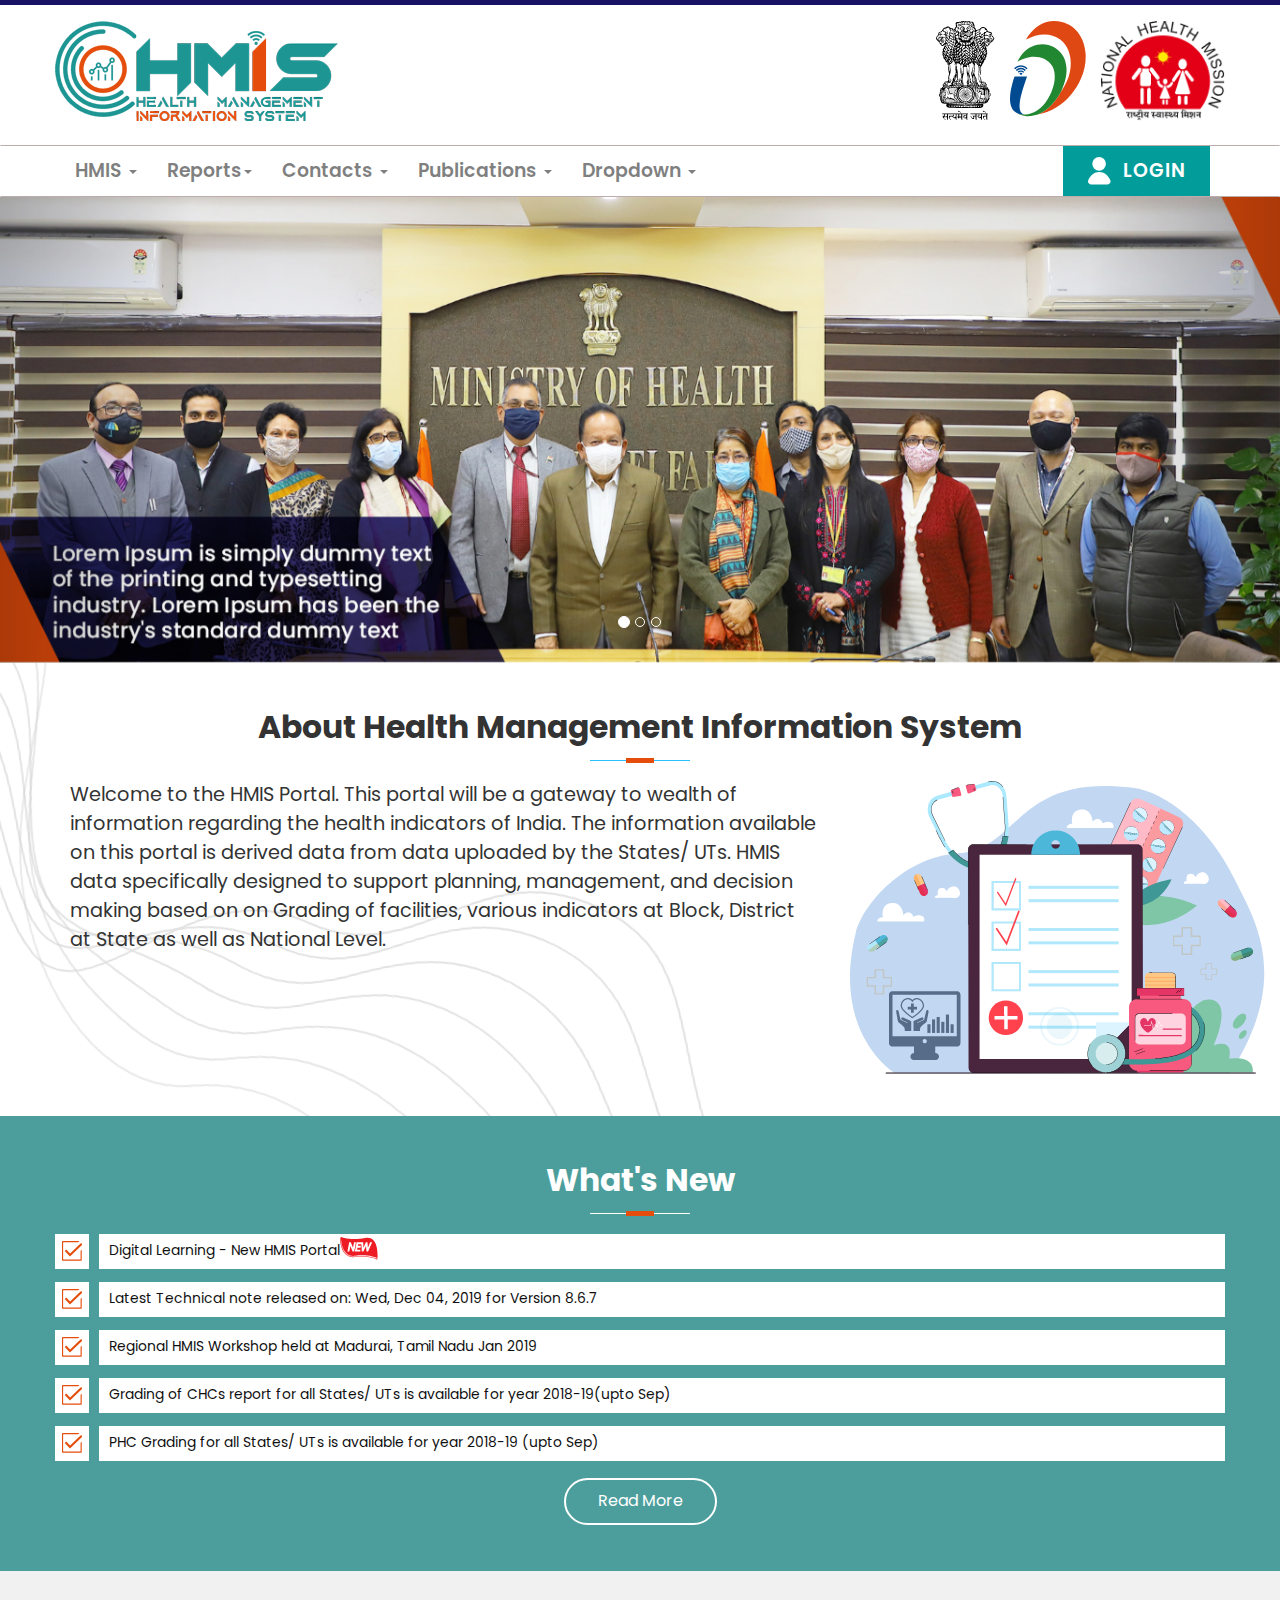
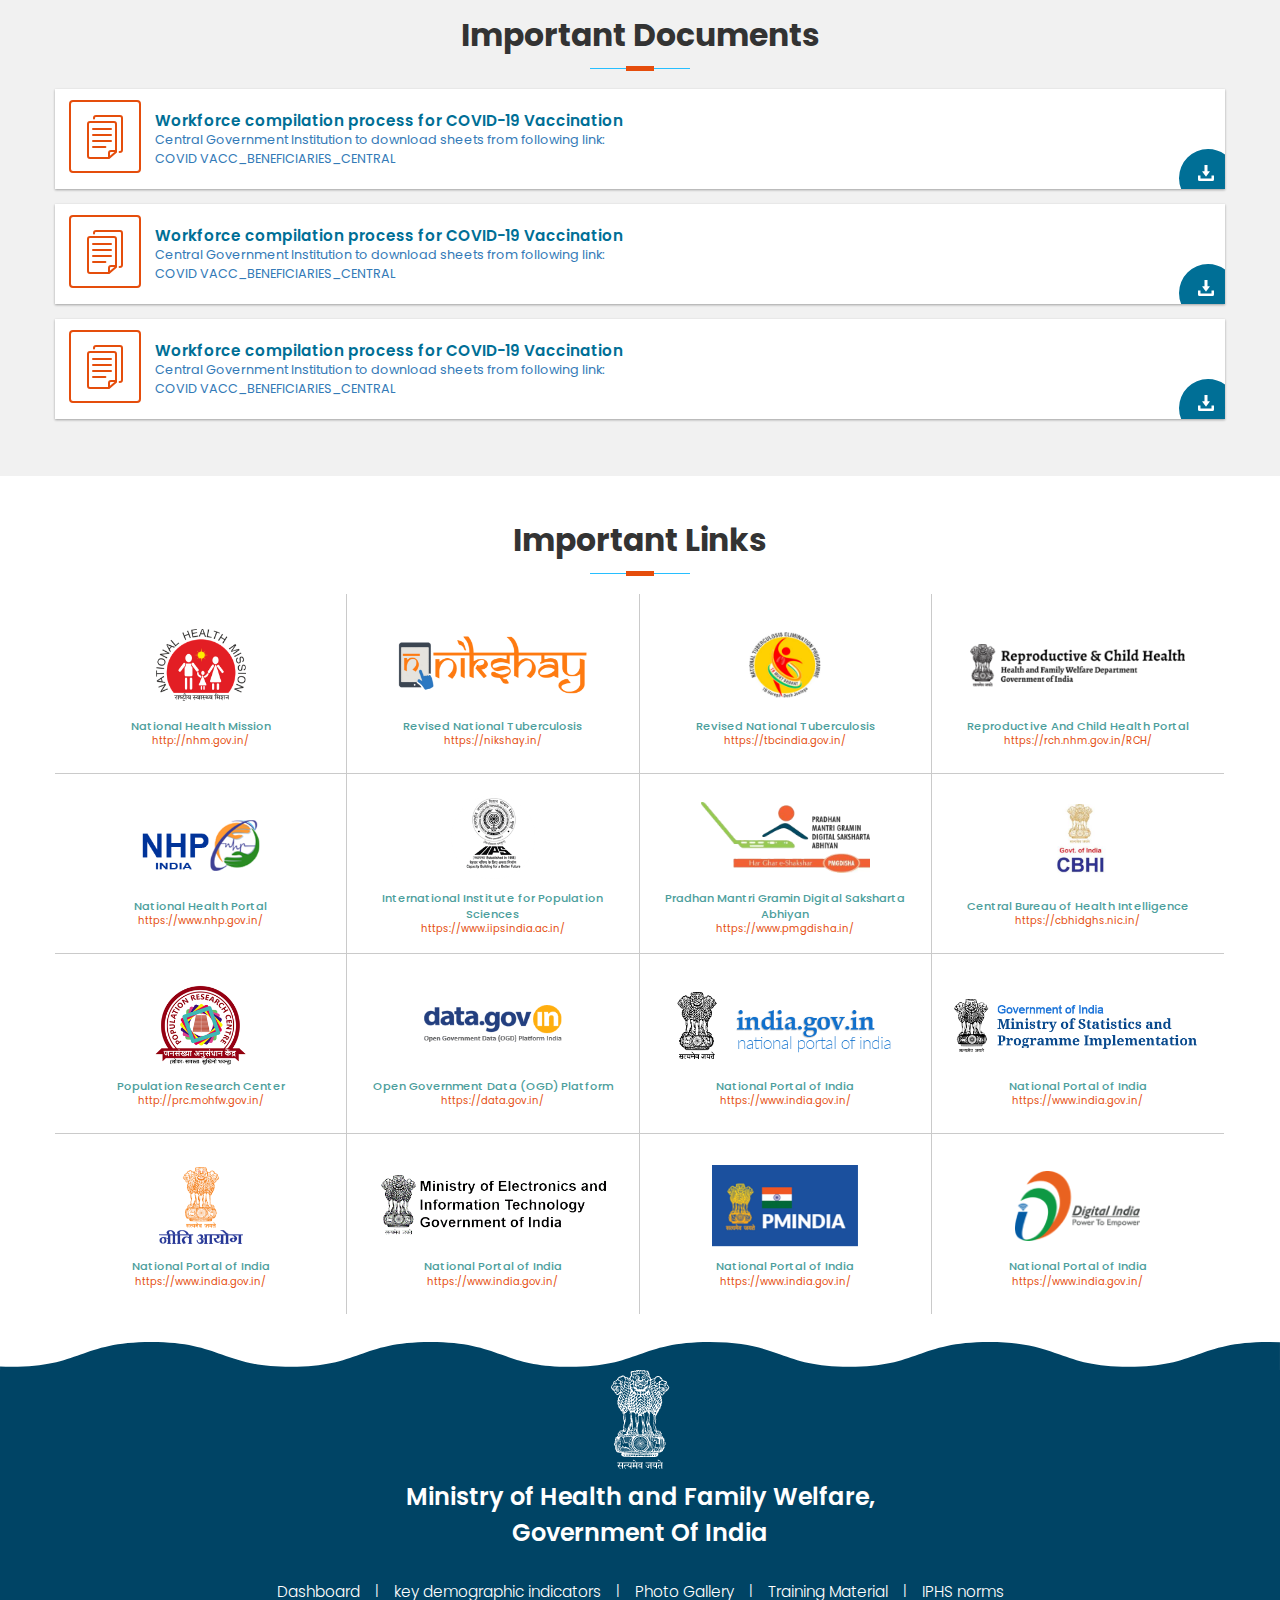
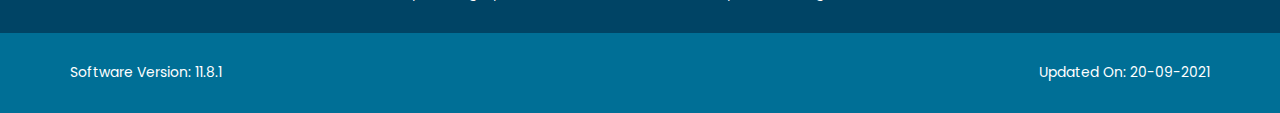
==== commit deb8f1dc: "version chnage 3.3.7" ====
--- a/index.html
+++ b/index.html
@@ -16,7 +16,7 @@
   <body>
     
     <div id="wrapper">
-        <section class="help-desk">
+        <!-- <section class="help-desk">
           <div class="container">
             <div class="row">
               <div class="col-sm-12">
@@ -24,29 +24,25 @@
               </div>
             </div>
           </div>
-        </section>
+        </section> -->
 
         <section class="bg-blue h-110 d-flex align-items-center">
 
             <div class="container">
                 <div class="row">
                     <div class="col-12">
-
                         <ul class="logo">
-                          <li><a href="javascript:void();" target="_blank">
-                            <img src="assets/images/hmis.png" class="img-fluid" alt="Health Management Information System">  
-                          </a></li>
-
                           <li><a href="javascript:void();" target="_blank">
                             <img src="assets/images/logo.png" class="img-fluid" alt="Health Management Information System">  
                           </a></li>
-
                           <li><a href="javascript:void();" target="_blank">
                             <img src="assets/images/nrhm-logo.png" class="img-fluid" alt="Health Management Information System">                             
                           </a></li>
-
                           <li><a href="javascript:void();" target="_blank">
                             <img src="assets/images/digital-india.png" class="img-fluid" alt="Health Management Information System">  
+                            <li><a href="javascript:void();" target="_blank">
+                              <img src="assets/images/hmis.png" class="img-fluid" alt="Health Management Information System">  
+                            </a></li>
                           </a></li>
                         </ul> 
                     </div>                   
@@ -54,43 +50,86 @@
             </div>
         </section>
 
-        <nav class="navbar navbar-expand-lg navbar-light">
-          <div class="container">          
-          <button class="navbar-toggler" type="button" data-toggle="collapse" data-target="#navbarSupportedContent" aria-controls="navbarSupportedContent" aria-expanded="false" aria-label="Toggle navigation">
-            <span class="navbar-toggler-icon"></span>
-          </button>
+        <nav class="navbar">
+          <div class="container">
+            <!-- Brand and toggle get grouped for better mobile display -->
+            <div class="navbar-header">
+              <button type="button" class="navbar-toggle collapsed" data-toggle="collapse" data-target="#bs-example-navbar-collapse-1" aria-expanded="false">
+                <span class="sr-only">Toggle navigation</span>
+                <span class="icon-bar"></span>
+                <span class="icon-bar"></span>
+                <span class="icon-bar"></span>
+              </button>              
+            </div>
         
-          <div class="collapse navbar-collapse" id="navbarSupportedContent">
-            <ul class="navbar-nav mr-auto">
-              <li class="nav-item active">
-                <a class="nav-link" href="#">Home <span class="sr-only">(current)</span></a>
-              </li>
-              <li class="nav-item">
-                <a class="nav-link" href="#">About Us</a>
-              </li>
-              <li class="nav-item dropdown">
-                <a class="nav-link dropdown-toggle" href="#" id="navbarDropdown" role="button" data-toggle="dropdown" aria-haspopup="true" aria-expanded="false">
-                  Reports
-                </a>
-                <div class="dropdown-menu" aria-labelledby="navbarDropdown">
-                  <a class="dropdown-item" href="#">Standard Reports</a>                 
-                </div>
-              </li>
-              <li class="nav-item">
-                <a class="nav-link" href="#" >Publication</a>
-              </li>
-              <li class="nav-item">
-                <a class="nav-link" href="#" >Contact us</a>
-              </li>
-              <li class="nav-item">
-                <a class="nav-link" href="#" >Training Portal</a>
-              </li>
-              <li class="nav-item">
-                <a class="nav-link" href="#" >Old HMIS</a>
-              </li>
-
-              <li class="nav-item">
-                <a class="login-btn" href="#" >
+            <!-- Collect the nav links, forms, and other content for toggling -->
+            <div class="collapse navbar-collapse" id="bs-example-navbar-collapse-1" >
+              <ul class="nav navbar-nav">
+               
+                <li class="dropdown">
+                  <a href="#" class="dropdown-toggle" data-toggle="dropdown" role="button" aria-haspopup="true" aria-expanded="false">HMIS <span class="caret"></span></a>
+                  <ul class="dropdown-menu">
+                    <li><a href="#">About Us</a></li>                                  
+                  </ul>
+                </li>
+
+                <li class="dropdown">
+                  <a href="#" class="dropdown-toggle" data-toggle="dropdown" role="button" aria-haspopup="true" aria-expanded="false">Reports<span class="caret"></span></a>
+                  <ul class="dropdown-menu">
+                    <li><a href="#">Standard Reports</a></li>                    
+                  </ul>
+                </li>
+
+                <li class="dropdown">
+                  <a href="#" class="dropdown-toggle" data-toggle="dropdown" role="button" aria-haspopup="true" aria-expanded="false">Contacts <span class="caret"></span></a>
+                  <ul class="dropdown-menu">
+                    <li><a href="#">Action</a></li>
+                    <li><a href="#">Another action</a></li>
+                    <li><a href="#">Something else here</a></li>
+                   
+                  </ul>
+                </li>
+
+                <li class="dropdown">
+                  <a href="#" class="dropdown-toggle" data-toggle="dropdown" role="button" aria-haspopup="true" aria-expanded="false">Publications <span class="caret"></span></a>
+                  <ul class="dropdown-menu">
+                    <li><a href="#">Action</a></li>
+                    <li><a href="#">Another action</a></li>
+                    <li><a href="#">Something else here</a></li>
+                    <li role="separator" class="divider"></li>
+                    <li><a href="#">Separated link</a></li>
+                    <li role="separator" class="divider"></li>
+                    <li><a href="#">One more separated link</a></li>
+                  </ul>
+                </li>
+
+                <li class="dropdown">
+                  <a href="#" class="dropdown-toggle" data-toggle="dropdown" role="button" aria-haspopup="true" aria-expanded="false">Dropdown <span class="caret"></span></a>
+                  <ul class="dropdown-menu">
+                    <li><a href="#">Action</a></li>
+                    <li><a class="trigger right-caret">Another Dropdown</a>
+                        <ul class="dropdown-menu sub-menu">
+                          <li><a href="#">Level 3</a></li>
+                          <li><a href="#">Level 3</a></li>
+                          <li>
+                            <a class="trigger right-caret">Level 3</a>
+                            <ul class="dropdown-menu sub-menu">
+                              <li><a href="#">Level 4</a></li>
+                              <li><a href="#">Level 4</a></li>
+                              <li><a href="#">Level 4</a></li>
+                            </ul>
+                          </li>
+                        </ul>
+                    </li>
+                    <li><a href="#">Something else here</a></li>
+                    <li><a href="#">Separated link</a></li>
+                    <li><a href="#">One more separated link</a></li>
+                  </ul>
+                </li>
+              </ul>
+              
+              <ul class="nav navbar-nav navbar-right">
+                <li id="login-btn"><a class="login-btn" href="#" class="text-white">
                   <svg xmlns="http://www.w3.org/2000/svg" width="22.55" height="27.386" viewBox="0 0 22.55 27.386">
                   <g id="Group_513" data-name="Group 513" transform="translate(-24.792 -19.1)">
                     <g id="Group_511" data-name="Group 511" transform="translate(29.066 19.1)">
@@ -100,56 +139,56 @@
                       <path id="Path_788" data-name="Path 788" d="M25.016,61.478a2.966,2.966,0,0,0,2.73,4.095H44.389a2.966,2.966,0,0,0,2.73-4.095C45.049,56.546,40.866,53.2,36.067,53.2S27.041,56.546,25.016,61.478Z" transform="translate(-24.792 -53.2)" fill="#fff"/>
                     </g>
                   </g>
-                </svg>&nbsp; Login</a>
-              </li>
-            </ul>
-            <!-- <form class="form-inline my-2 my-lg-0">
-              <input class="form-control mr-sm-2" type="search" placeholder="Search" aria-label="Search">
-              <button class="btn btn-outline-success my-2 my-sm-0" type="submit">Search</button>
-            </form> -->
-          </div>
-        </div>
+                </svg><span class="text-white">&nbsp; Login</span></a></li>
+
+           
+              </ul>
+            </div><!-- /.navbar-collapse -->
+          </div><!-- /.container-fluid -->
         </nav>
 
+     
+
         <section class="banner">
-          <div id="carouselExampleCaptions" class="carousel slide" data-ride="carousel">
+
+          <div id="carousel-example-generic" class="carousel slide" data-ride="carousel">
+            <!-- Indicators -->
             <ol class="carousel-indicators">
-              <li data-target="#carouselExampleCaptions" data-slide-to="0" class="active"></li>
-              <li data-target="#carouselExampleCaptions" data-slide-to="1"></li>
-              <li data-target="#carouselExampleCaptions" data-slide-to="2"></li>
+              <li data-target="#carousel-example-generic" data-slide-to="0" class="active"></li>
+              <li data-target="#carousel-example-generic" data-slide-to="1"></li>
+              <li data-target="#carousel-example-generic" data-slide-to="2"></li>
             </ol>
-            <div class="carousel-inner">
-              <div class="carousel-item active">
-                <img src="assets/images/banner-01.png" class="d-block w-100" alt="...">
-                <!-- <div class="carousel-caption d-none d-md-block">
-                  <h5>First slide label</h5>
-                  <p>Some representative placeholder content for the first slide.</p>
-                </div> -->
-              </div>
-              <div class="carousel-item">
-                <img src="assets/images/banner-01.png" class="d-block w-100" alt="...">
-                <!-- <div class="carousel-caption d-none d-md-block">
-                  <h5>Second slide label</h5>
-                  <p>Some representative placeholder content for the second slide.</p>
-                </div> -->
-              </div>
-              <div class="carousel-item">
-                <img src="assets/images/banner-01.png" class="d-block w-100" alt="...">
-                <!-- <div class="carousel-caption d-none d-md-block">
-                  <h5>Third slide label</h5>
-                  <p>Some representative placeholder content for the third slide.</p>
-                </div> -->
-              </div>
+          
+            <!-- Wrapper for slides -->
+            <div class="carousel-inner" role="listbox">
+              <div class="item active">
+                <img src="assets/images/banner-01.png" class="w-100" alt="banner 01">
+                <div class="carousel-caption">
+                  
+                </div>
+              </div>
+              <div class="item">
+                <img src="assets/images/banner-01.png" class="w-100" alt="banner 02">
+                <div class="carousel-caption">
+                  
+                </div>
+              </div>
+              
             </div>
-            <a class="carousel-control-prev" href="#carouselExampleCaptions" role="button" data-slide="prev">
-              <span class="carousel-control-prev-icon" aria-hidden="true"></span>
+          
+            <!-- Controls -->
+            <a class="left carousel-control" href="#carousel-example-generic" role="button" data-slide="prev">
+              <span class="glyphicon glyphicon-chevron-left" aria-hidden="true"></span>
               <span class="sr-only">Previous</span>
             </a>
-            <a class="carousel-control-next" href="#carouselExampleCaptions" role="button" data-slide="next">
-              <span class="carousel-control-next-icon" aria-hidden="true"></span>
+            <a class="right carousel-control" href="#carousel-example-generic" role="button" data-slide="next">
+              <span class="glyphicon glyphicon-chevron-right" aria-hidden="true"></span>
               <span class="sr-only">Next</span>
             </a>
           </div>
+
+
+    
         </section>
 
         <main>
@@ -255,6 +294,9 @@
                         <div class="content-text">PHC Grading for all States/ UTs is available for year 2018-19 (upto Sep)</div>
                       </li>
 
+
+                      <span id="text"><!-- read more section -->
+
                       <li>
                         <div class="icon-box">
                           <svg id="Group_517" data-name="Group 517" xmlns="http://www.w3.org/2000/svg" width="20.513" height="19.735" viewBox="0 0 20.513 19.735">
@@ -294,8 +336,13 @@
                         <div class="content-text">RHS 2019-20</div>
                       </li>
 
+                    </span><!-- read more -->
 
                     </ul>
+                    <div class="w-100 text-center">
+                      <button id="toggle" class="btn-rounded">Read More</button>
+                    </div>
+                    
                   </div>
                 </div>
               </div>
@@ -619,14 +666,53 @@
           <footer>
             <div class="container">
               <div class="row">
-                <div class="col-12">   
+                <div class="col-sm-12">
+                  <img src="assets/images/hmis-white.png" class="img-responsive center-block">
+                  <div class="hmis-title">
+                    Ministry of Health and Family Welfare,<span></span> 
+Government Of India
+
+                  </div>
+                </div>
+              </div>
+
+              <!-- <div class="flexbox">
+
+                <div class="box-section">
+                   <img src="assets/images/dashboard.png" class="img-responsive center-block">
+                   <p>Dashboard</p>
+                </div>
+
+                <div class="box-section">
+                  <img src="assets/images/dashboard.png" class="img-responsive center-block">
+                  <p>key demographic indicators</p>
+                </div>
+
+                <div class="box-section">
+                  <img src="assets/images/dashboard.png" class="img-responsive center-block">
+                  </p>Photo Gallery</p>
+                </div>
+
+                <div class="box-section">
+                  <img src="assets/images/dashboard.png" class="img-responsive center-block">
+                   <p>Training Material</p>
+                </div>
+
+                <div class="box-section">
+                  <img src="assets/images/dashboard.png" class="img-responsive center-block">
+                   <p>IPHS norms</p>
+                </div>
+
+              </div> -->
+              <div class="row">
+                <div class="col-12">                   
                   <ul class="footer-links text-center">
-                    <li><a href="">Nationa Health Programmes</a></li>
-                    <li><a href="">Help</a></li>
-                    <li><a href="">Privacy</a></li>
-                    <li><a href="">Terms</a></li>
-                    <li><a href="">Acknowledgements</a></li>
-                    <li><a href="">Release Notes</a></li>
+                    <li><a href="">Dashboard</a></li>
+                    <li><a href="">key demographic indicators</a></li>
+                    <li><a href="">Photo Gallery</a></li>
+                    <li><a href="">Training Material</a></li>
+                    <li><a href="">IPHS norms</a></li>
+                    
                   </ul>
                 </div>
               </div>
@@ -635,11 +721,12 @@
             <section class="copywrite d-flex align-items-center">
               <div class="container">
                 <div class="row">
-                  <div class="col-sm-6">
+                  <div class="col-sm-7">
+                    
                     <p>Software Version: 11.8.1</p>
                   </div>
-                  <div class="col-sm-6 right-side">
-                    <p>Website Last Updated On: September 20th 2021</p>
+                  <div class="col-sm-5 right-side">
+                    <p>Updated On: 20-09-2021</p>
                   </div>
                 </div>
               </div>
@@ -656,9 +743,45 @@
     
     
     
-    <script src="assets/js/jquery.min.js"></script>    
-    <script src="assets/js/popper.min.js"></script>
+    <script src="assets/js/jquery.min.js"></script>        
     <script src="assets/js/bootstrap.min.js"></script> 
+   
+    <!-- read more js -->
+    <script>
+      $(document).ready(function() {
+        $("#toggle").click(function() {
+          var elem = $("#toggle").text();
+          if (elem == "Read More") {
+            //Stuff to do when btn is in the read more state
+            $("#toggle").text("Read Less");
+            $("#text").slideDown(1000);
+          } else {
+            //Stuff to do when btn is in the read less state
+            $("#toggle").text("Read More");
+            $("#text").slideUp(1000);
+          }
+        });
+      });
+// dropdown menu
+      $(function(){
+  $(".dropdown-menu > li > a.trigger").on("click",function(e){
+    var current=$(this).next();
+    var grandparent=$(this).parent().parent();
+    if($(this).hasClass('left-caret')||$(this).hasClass('right-caret'))
+      $(this).toggleClass('right-caret left-caret');
+    grandparent.find('.left-caret').not(this).toggleClass('right-caret left-caret');
+    grandparent.find(".sub-menu:visible").not(current).hide();
+    current.toggle();
+    e.stopPropagation();
+  });
+  $(".dropdown-menu > li > a:not(.trigger)").on("click",function(){
+    var root=$(this).closest('.dropdown');
+    root.find('.left-caret').toggleClass('right-caret left-caret');
+    root.find('.sub-menu:visible').hide();
+  });
+});
+  </script>
+    <!-- read more js -->
     
     
   </body>
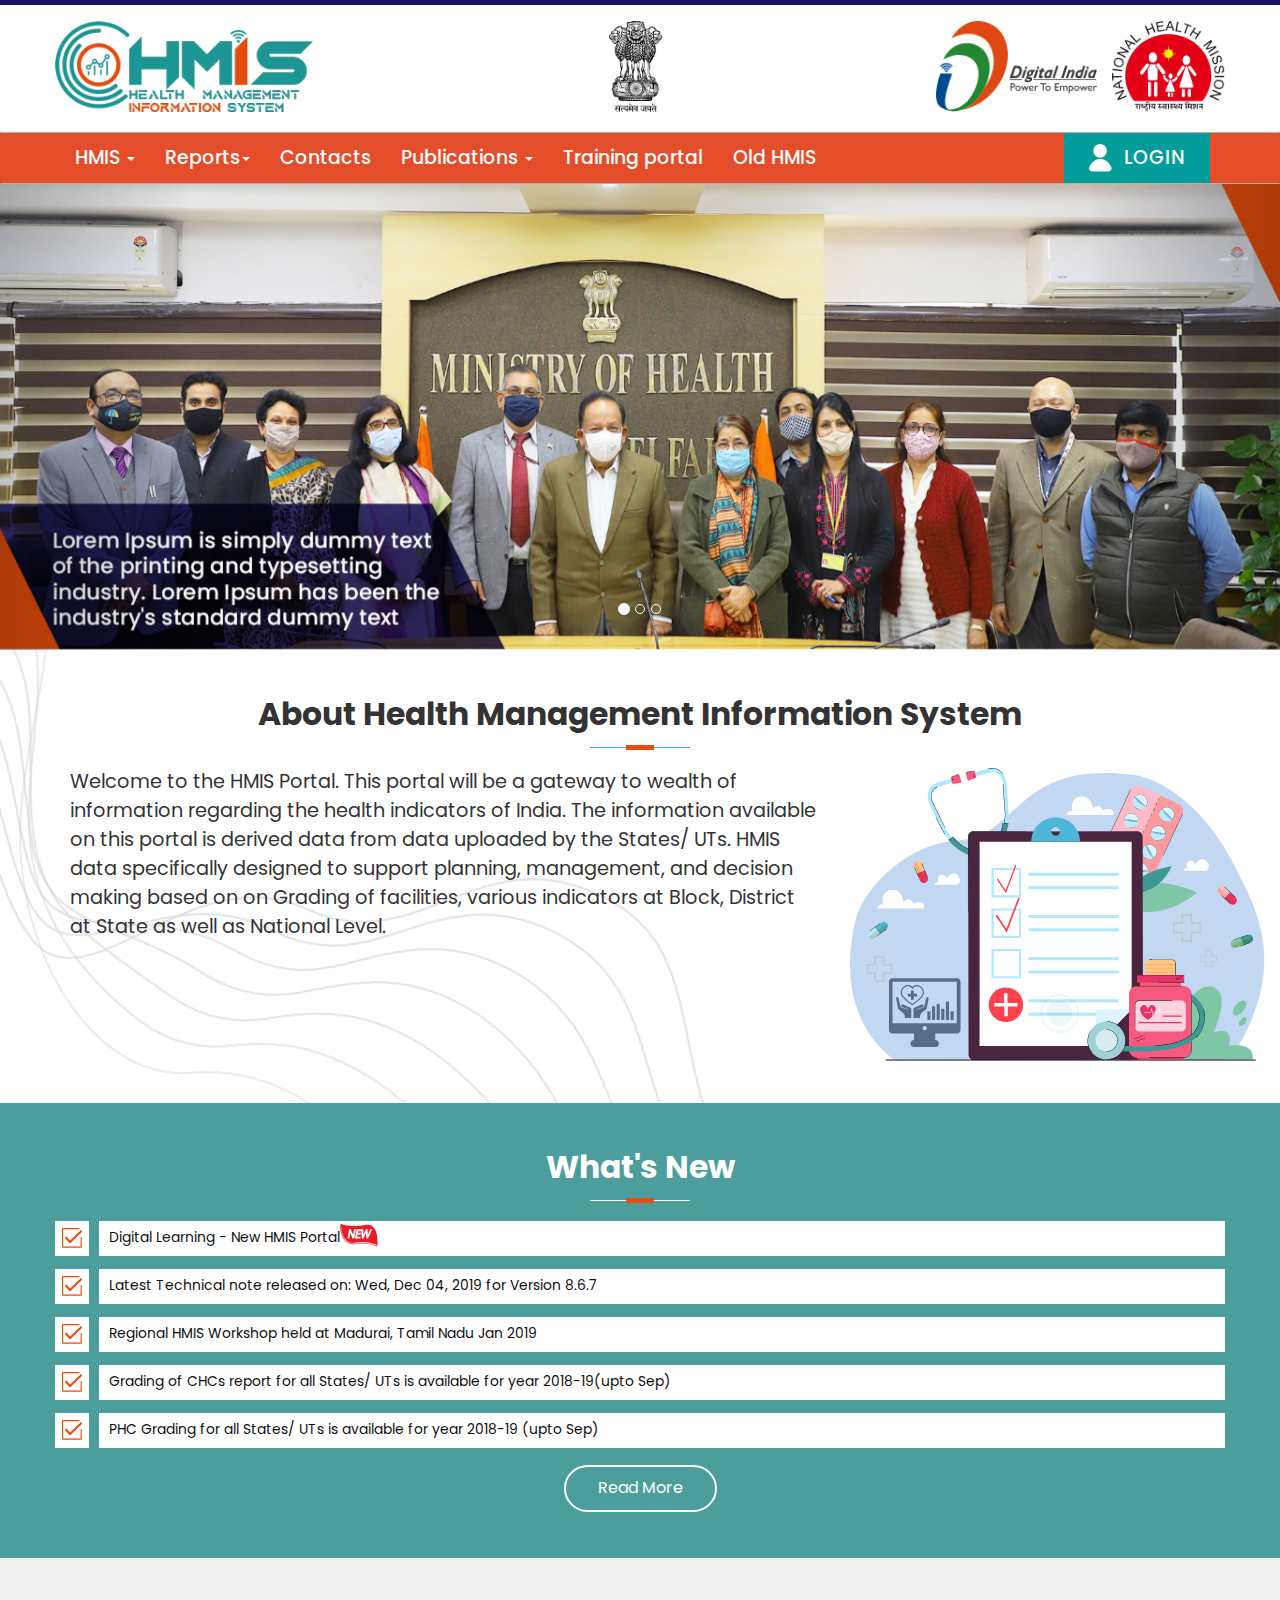
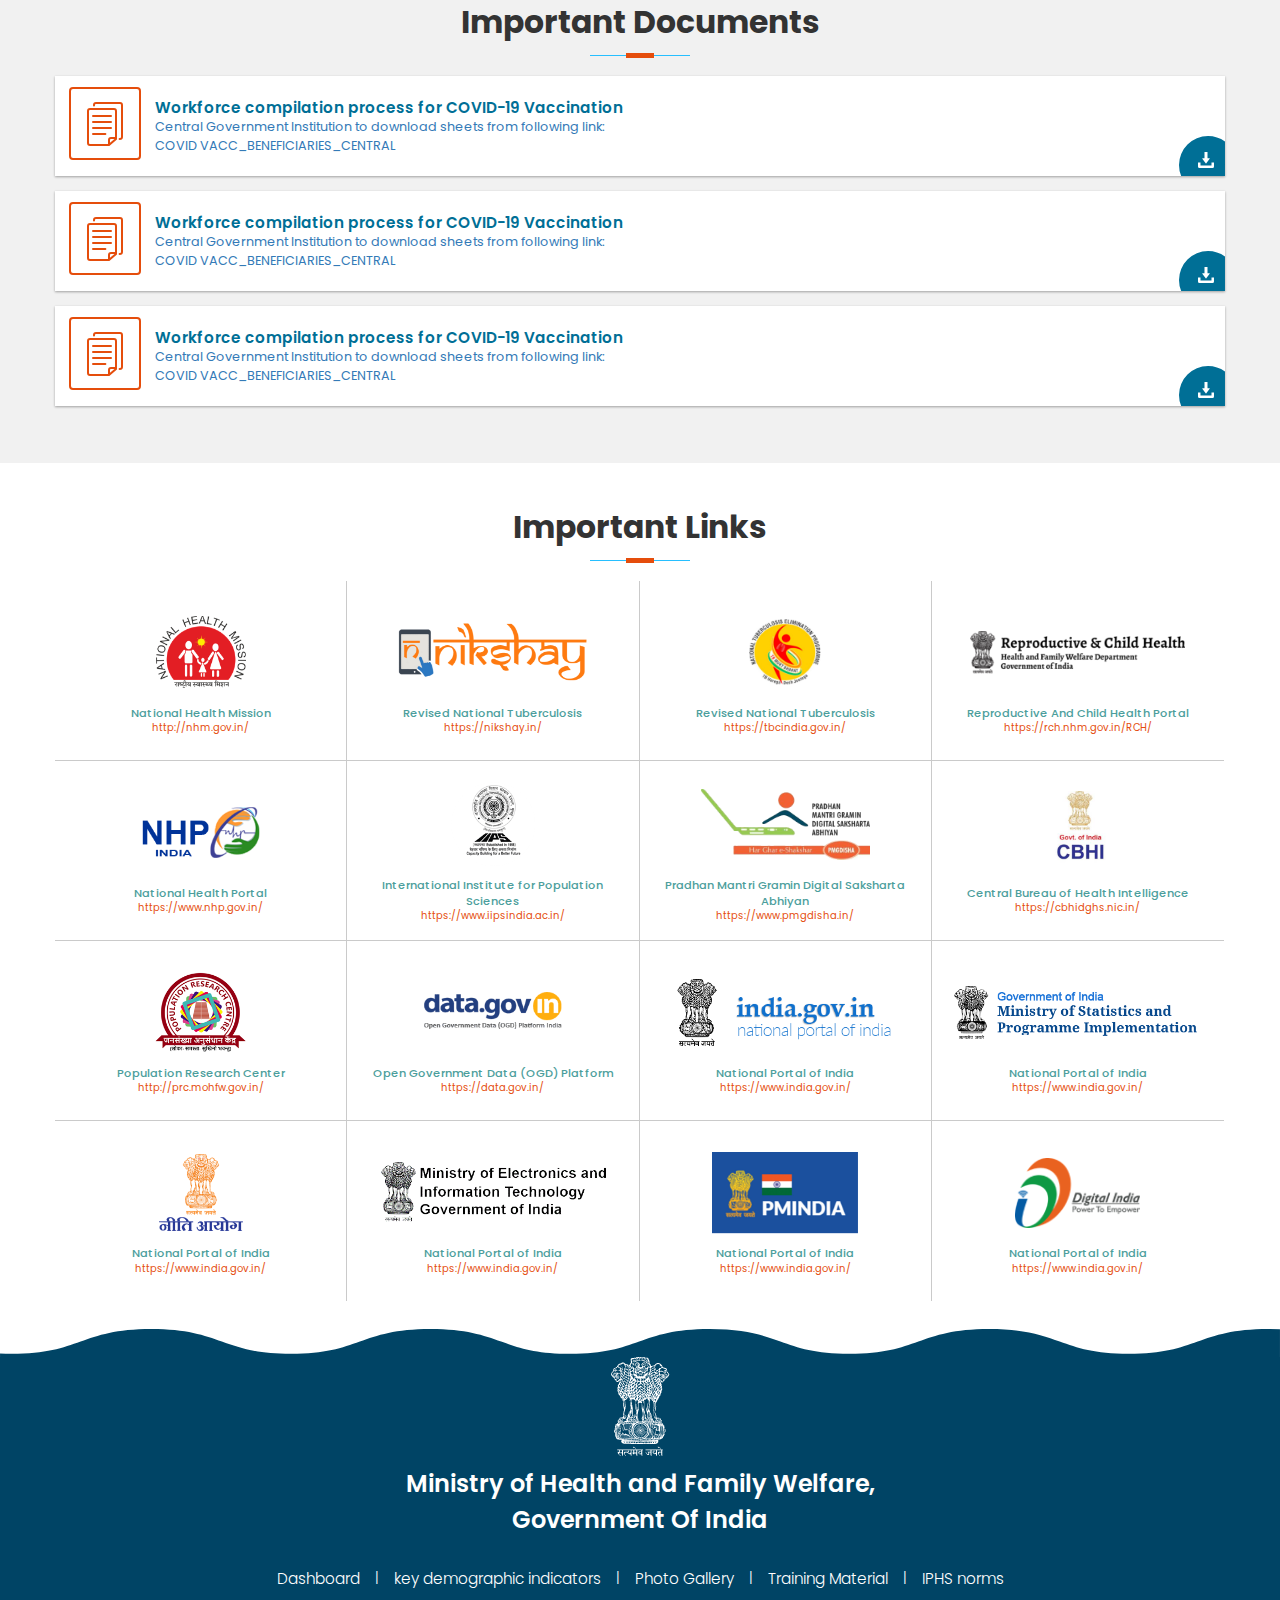
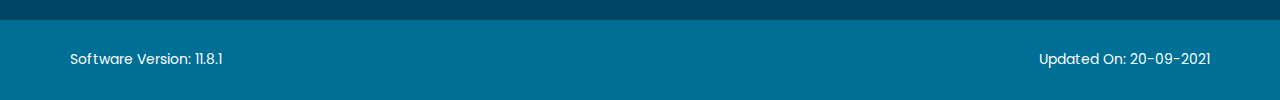
==== commit acb90ed5: "contact us" ====
--- a/index.html
+++ b/index.html
@@ -66,10 +66,21 @@
             <div class="collapse navbar-collapse" id="bs-example-navbar-collapse-1" >
               <ul class="nav navbar-nav">
                
+               
+
                 <li class="dropdown">
                   <a href="#" class="dropdown-toggle" data-toggle="dropdown" role="button" aria-haspopup="true" aria-expanded="false">HMIS <span class="caret"></span></a>
                   <ul class="dropdown-menu">
-                    <li><a href="#">About Us</a></li>                                  
+                    
+                    <li><a class="trigger right-caret">About us</a>
+                        <ul class="dropdown-menu sub-menu">
+                          <li><a href="introduction.html">Introduction</a></li>
+                          <li><a href="#">M & E Activities</a></li>
+                          <li><a href="#">Circulars</a></li>
+                          <li><a href="#">Glossary</a></li>                          
+                        </ul>
+                    </li>
+                    
                   </ul>
                 </li>
 
@@ -79,53 +90,48 @@
                     <li><a href="#">Standard Reports</a></li>                    
                   </ul>
                 </li>
+                <li><a href="#">Contacts</a></li>               
 
                 <li class="dropdown">
-                  <a href="#" class="dropdown-toggle" data-toggle="dropdown" role="button" aria-haspopup="true" aria-expanded="false">Contacts <span class="caret"></span></a>
-                  <ul class="dropdown-menu">
-                    <li><a href="#">Action</a></li>
-                    <li><a href="#">Another action</a></li>
-                    <li><a href="#">Something else here</a></li>
-                   
+                  <a href="#" class="dropdown-toggle" data-toggle="dropdown" role="button" aria-haspopup="true" aria-expanded="false">Publications <span class="caret"></span></a>
+                  <ul class="dropdown-menu">                    
+                    <li><a class="trigger right-caret">Compendium of Research Studies by PRCs</a>
+                        <ul class="dropdown-menu sub-menu">
+                          <li><a href="#">Maternal and Child Health in India 2014-15</a></li>
+                          <li><a href="#">Critical Issues in Maternal and Child Health in India 2015-16</a></li>
+                          <li><a href="#">Emerging Issues in Maternal, Neonatal and Child Health in India 2016-17</a></li>
+                          <li><a href="#">The Contemporary Issues of Health and Development in India 2017-18</a></li>                          
+                        </ul>
+                    </li>
+
+                    <li><a class="trigger right-caret">Rural Health Statistics</a>
+                      <ul class="dropdown-menu sub-menu">
+                        <li><a href="#">RHS 2019-20</a></li>
+                        <li><a href="#">RHS 2018-19</a></li>
+                        <li><a href="#">RHS 2017-18</a></li>
+                        <li><a href="#">RHS 2016-17</a></li>                          
+                      </ul>
+                  </li>
+
+                  <li><a class="trigger right-caret">HMIS reports</a>
+                    <ul class="dropdown-menu sub-menu">                     
+                      <li>
+                        <a class="trigger right-caret">Daily data item report Analysis</a>
+                        <ul class="dropdown-menu sub-menu">
+                          <li><a href="#">Report 1</a></li>
+                          <li><a href="#">Report 2</a></li>                          
+                        </ul>
+                      </li>
+                    </ul>
+                </li>                   
                   </ul>
                 </li>
-
-                <li class="dropdown">
-                  <a href="#" class="dropdown-toggle" data-toggle="dropdown" role="button" aria-haspopup="true" aria-expanded="false">Publications <span class="caret"></span></a>
-                  <ul class="dropdown-menu">
-                    <li><a href="#">Action</a></li>
-                    <li><a href="#">Another action</a></li>
-                    <li><a href="#">Something else here</a></li>
-                    <li role="separator" class="divider"></li>
-                    <li><a href="#">Separated link</a></li>
-                    <li role="separator" class="divider"></li>
-                    <li><a href="#">One more separated link</a></li>
-                  </ul>
-                </li>
-
-                <li class="dropdown">
-                  <a href="#" class="dropdown-toggle" data-toggle="dropdown" role="button" aria-haspopup="true" aria-expanded="false">Dropdown <span class="caret"></span></a>
-                  <ul class="dropdown-menu">
-                    <li><a href="#">Action</a></li>
-                    <li><a class="trigger right-caret">Another Dropdown</a>
-                        <ul class="dropdown-menu sub-menu">
-                          <li><a href="#">Level 3</a></li>
-                          <li><a href="#">Level 3</a></li>
-                          <li>
-                            <a class="trigger right-caret">Level 3</a>
-                            <ul class="dropdown-menu sub-menu">
-                              <li><a href="#">Level 4</a></li>
-                              <li><a href="#">Level 4</a></li>
-                              <li><a href="#">Level 4</a></li>
-                            </ul>
-                          </li>
-                        </ul>
-                    </li>
-                    <li><a href="#">Something else here</a></li>
-                    <li><a href="#">Separated link</a></li>
-                    <li><a href="#">One more separated link</a></li>
-                  </ul>
-                </li>
+                <li><a href="#">Training portal</a></li>
+                <li><a href="#">Old HMIS</a></li>
+
+         
+
+  
               </ul>
               
               <ul class="nav navbar-nav navbar-right">
--- a/assets/css/style.css
+++ b/assets/css/style.css
@@ -41,7 +41,7 @@
 }
 ul.logo{
     width:100%;    
-    min-height: 140px;  
+    min-height: 127px;  
     padding-top: 16px;
 
 }
@@ -61,17 +61,20 @@
     margin-right: 15px;     
 }
 ul.logo li:nth-of-type(4) {
-    float: right;
-       
+    /* float: right; */
+    float: none;
+    margin-left: 25%;       
 }
 
 ul.logo li img {
-    max-height: 100px;  
+    max-height: 91px;  
 
 }
 #text{
     display:none;
     }
+
+/* Navigation */    
 
 .navbar{
     border-bottom: solid 1px #bcacac;
@@ -80,10 +83,78 @@
     font-weight: 500;
     margin-bottom: 0.1px;
     border-radius: 0px;
+    background: #e44d2a;
 }
 .navbar .container{
     position: relative;
 }
+
+
+.nav>li>a {
+    position: relative;
+    display: block;
+    padding: 15px 15px;
+    font-size: 1.2em;
+    font-weight: 600;
+    color: rgba(0,0,0,.5);
+
+    font-weight: 500;
+    color: #fff;
+
+}
+
+.nav > li > a:focus, .nav > li > a:hover {
+    text-decoration: none;
+    background-color: rgb(2, 157, 155);
+    color:#fff;
+}
+
+.nav>li:first-child{
+    margin-left: 0px;
+}
+.navbar-nav {
+    margin-left: -15px;
+}
+.dropdown>.dropdown-menu {
+    border-top: 3px solid #0cb8b6;
+    border-radius: 0;
+    padding: 0;
+    background:#f1f1f1;
+ }
+ .dropdown>.dropdown-menu::after {
+    content: '';
+    position: absolute;
+    width: 0;
+    height: 0;
+    border-left: 5px solid transparent;
+    border-right: 5px solid transparent;
+    border-bottom: 5px solid #0cb8b6;   
+    top: -8px;
+    left: 15px;
+
+ }
+ .dropdown-menu {   
+    padding: 0;
+    background:#f1f1f1;
+ }
+ .dropdown-item {   
+    padding: .65rem 1.5rem;
+
+}
+.dropdown-menu>li>a {
+    display: block;
+    padding: 10px 20px;
+    clear: both;
+    font-weight: 400;
+    line-height: 1.42857143;
+    color: #333;
+    white-space: nowrap;
+    
+}
+.dropdown-menu>li{
+    border-bottom:#d4d0d0 solid 1px;
+}
+
 /* .navbar-nav li:last-child{
    position: absolute;
    right: 0;
@@ -106,7 +177,61 @@
     color:#ffffff
 }
 
-
+ /* dropdown */
+ .dropdown-menu>li { 
+    position:relative;
+    -webkit-user-select: none; /* Chrome/Safari */        
+    -moz-user-select: none; /* Firefox */
+    -ms-user-select: none; /* IE10+ */
+    /* Rules below not implemented in browsers yet */
+    -o-user-select: none;
+    user-select: none;
+    cursor:pointer;
+ }
+ .dropdown-menu .sub-menu {
+    left: 100%;
+    position: absolute;
+    top: 0;
+    display:none;
+    margin-top: -1px;
+    border-top-left-radius:0;
+    border-bottom-left-radius:0;
+    border-left-color:#fff;
+    box-shadow:none;
+    border-radius: 0;
+ }
+ .dropdown-menu .sub-menu a{
+     
+
+ }
+ .right-caret:after,.left-caret:after{  
+      content:"";
+     border-bottom: 5px solid transparent;
+     border-top: 5px solid transparent;
+     display: inline-block;
+     height: 0;
+     vertical-align: middle;
+     width: 0;
+     position: absolute;
+     right: 10px;
+     top: 16px;
+ }
+ .right-caret{
+     position: relative;
+ }
+ .right-caret:after{
+     border-left: 5px solid #489593;
+    
+ }
+ .left-caret:after { 
+     border-right: 5px solid #489593;
+ }
+ .dropdown:hover>.dropdown-menu {
+    display: block;
+    margin-top: 0; 
+ }
+
+/* Navigation */  
 
 .heading{
     position: relative;
@@ -384,56 +509,6 @@
   }
 
 /* Navigation */
-
-.nav>li>a {
-    position: relative;
-    display: block;
-    padding: 15px 15px;
-    font-size: 1.2em;
-    font-weight: 600;
-    color: rgba(0,0,0,.5);
-}
-.nav>li:first-child{
-    margin-left: 0px;
-}
-.navbar-nav {
-    margin-left: -15px;
-}
-.dropdown-menu {
-    border-top: 3px solid #0cb8b6;
-    border-radius: 0;
-    padding: 0;
-    background:#f1f1f1;
- }
- .dropdown-menu::after {
-    content: '';
-    position: absolute;
-    width: 0;
-    height: 0;
-    border-left: 5px solid transparent;
-    border-right: 5px solid transparent;
-    border-bottom: 5px solid #0cb8b6;   
-    top: -8px;
-    left: 15px;
-
- }
- .dropdown-item {   
-    padding: .65rem 1.5rem;
-
-}
-.dropdown-menu>li>a {
-    display: block;
-    padding: 10px 20px;
-    clear: both;
-    font-weight: 400;
-    line-height: 1.42857143;
-    color: #333;
-    white-space: nowrap;
-    
-}
-.dropdown-menu>li{
-    border-bottom:#d4d0d0 solid 1px;
-}
 
 /* Navigation */
 
@@ -503,7 +578,7 @@
     }
     ul.logo li:nth-of-type(4) {
         float: left;
-        margin-right: 0;
+        margin-right: 0;        
     }
     .logo-box li:nth-of-type(2n) {
         border-right: solid #cacaca 0px;
@@ -594,53 +669,7 @@
     }
  }
 
- /* dropdown */
- .dropdown-menu>li
- { position:relative;
-   -webkit-user-select: none; /* Chrome/Safari */        
-   -moz-user-select: none; /* Firefox */
-   -ms-user-select: none; /* IE10+ */
-   /* Rules below not implemented in browsers yet */
-   -o-user-select: none;
-   user-select: none;
-   cursor:pointer;
- }
- .dropdown-menu .sub-menu {
-     left: 100%;
-     position: absolute;
-     top: 0;
-     display:none;
-     margin-top: -1px;
-   border-top-left-radius:0;
-   border-bottom-left-radius:0;
-   border-left-color:#fff;
-   box-shadow:none;
- }
- .right-caret:after,.left-caret:after{  
-      content:"";
-     border-bottom: 5px solid transparent;
-     border-top: 5px solid transparent;
-     display: inline-block;
-     height: 0;
-     vertical-align: middle;
-     width: 0;
-     position: absolute;
-     right: 10px;
-     top: 16px;
- }
- .right-caret{
-     position: relative;
- }
- .right-caret:after{
-     border-left: 5px solid #489593;
-    
- }
- .left-caret:after { border-right: 5px solid #489593;
- }
- .dropdown:hover>.dropdown-menu {
-    display: block;
-    margin-top: 0; 
- }
+
  .hmis-title{
     font-size: 24px;
     font-weight: 600;
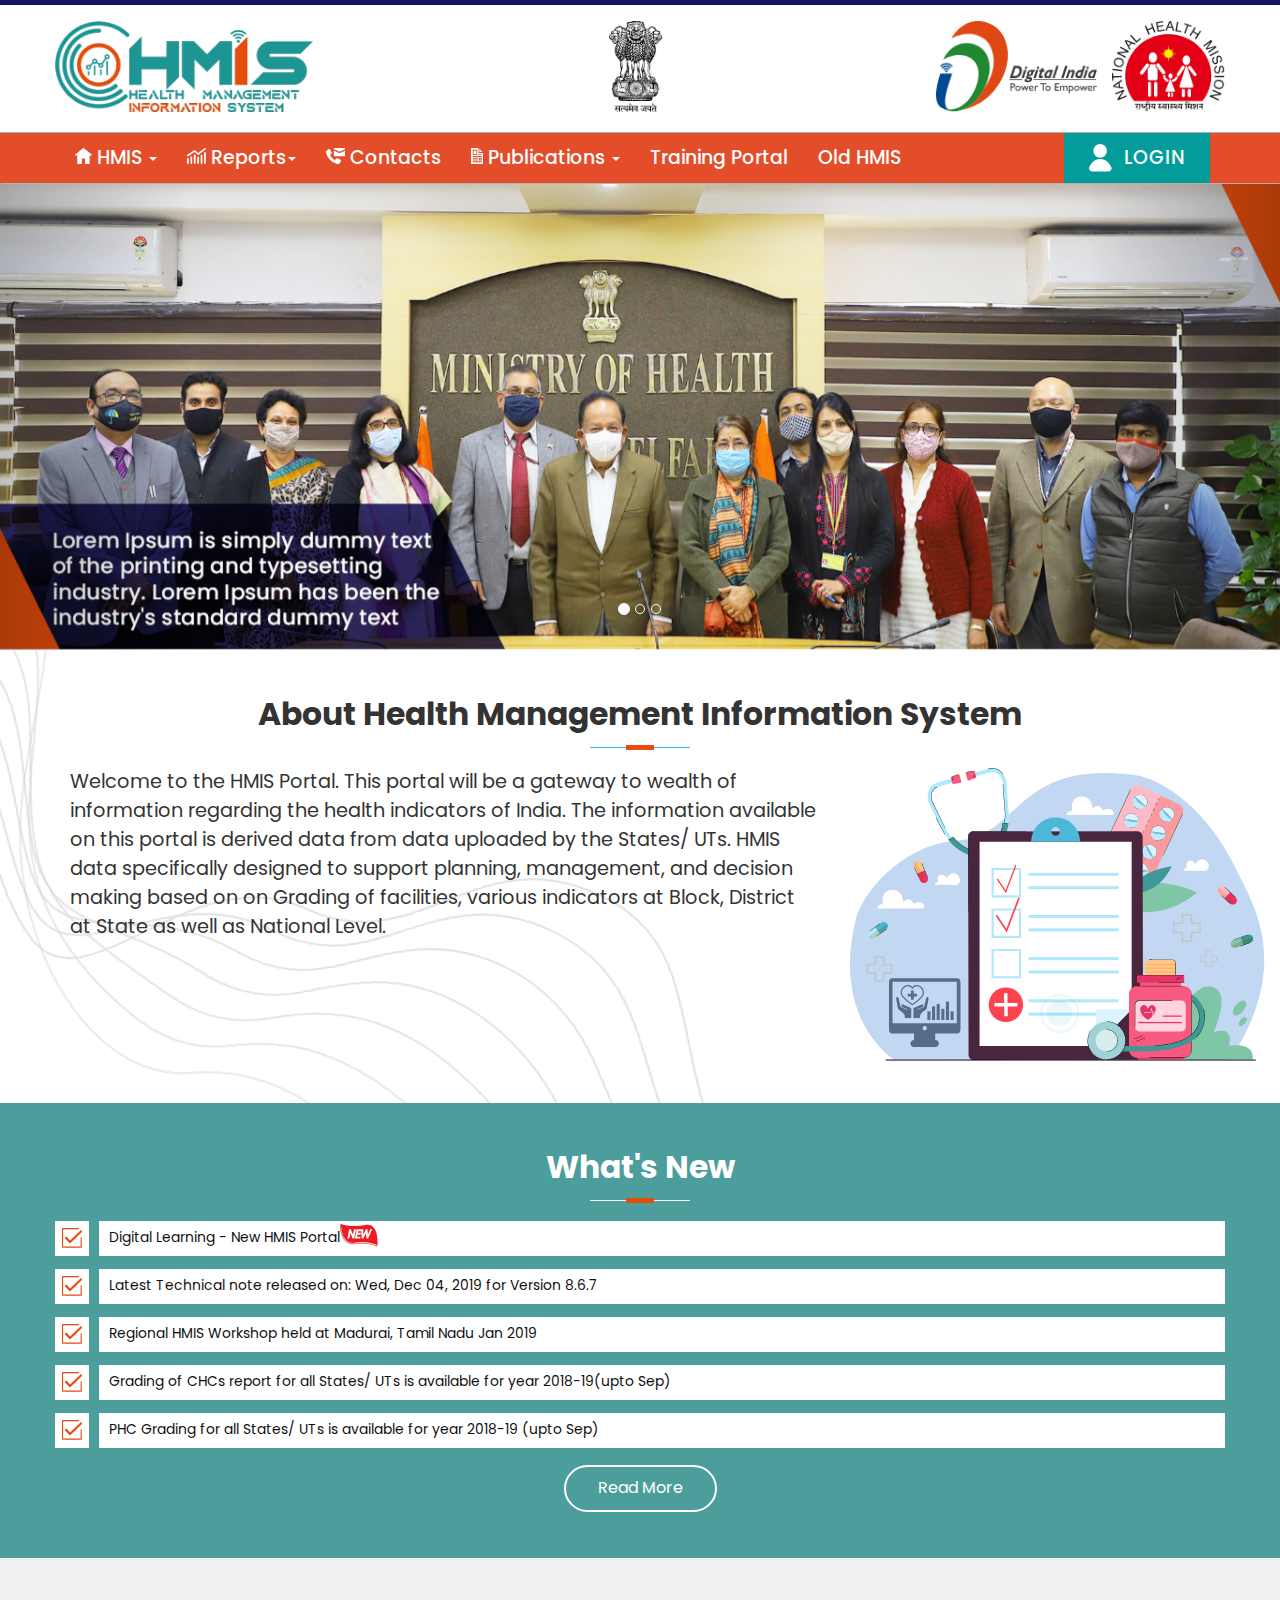
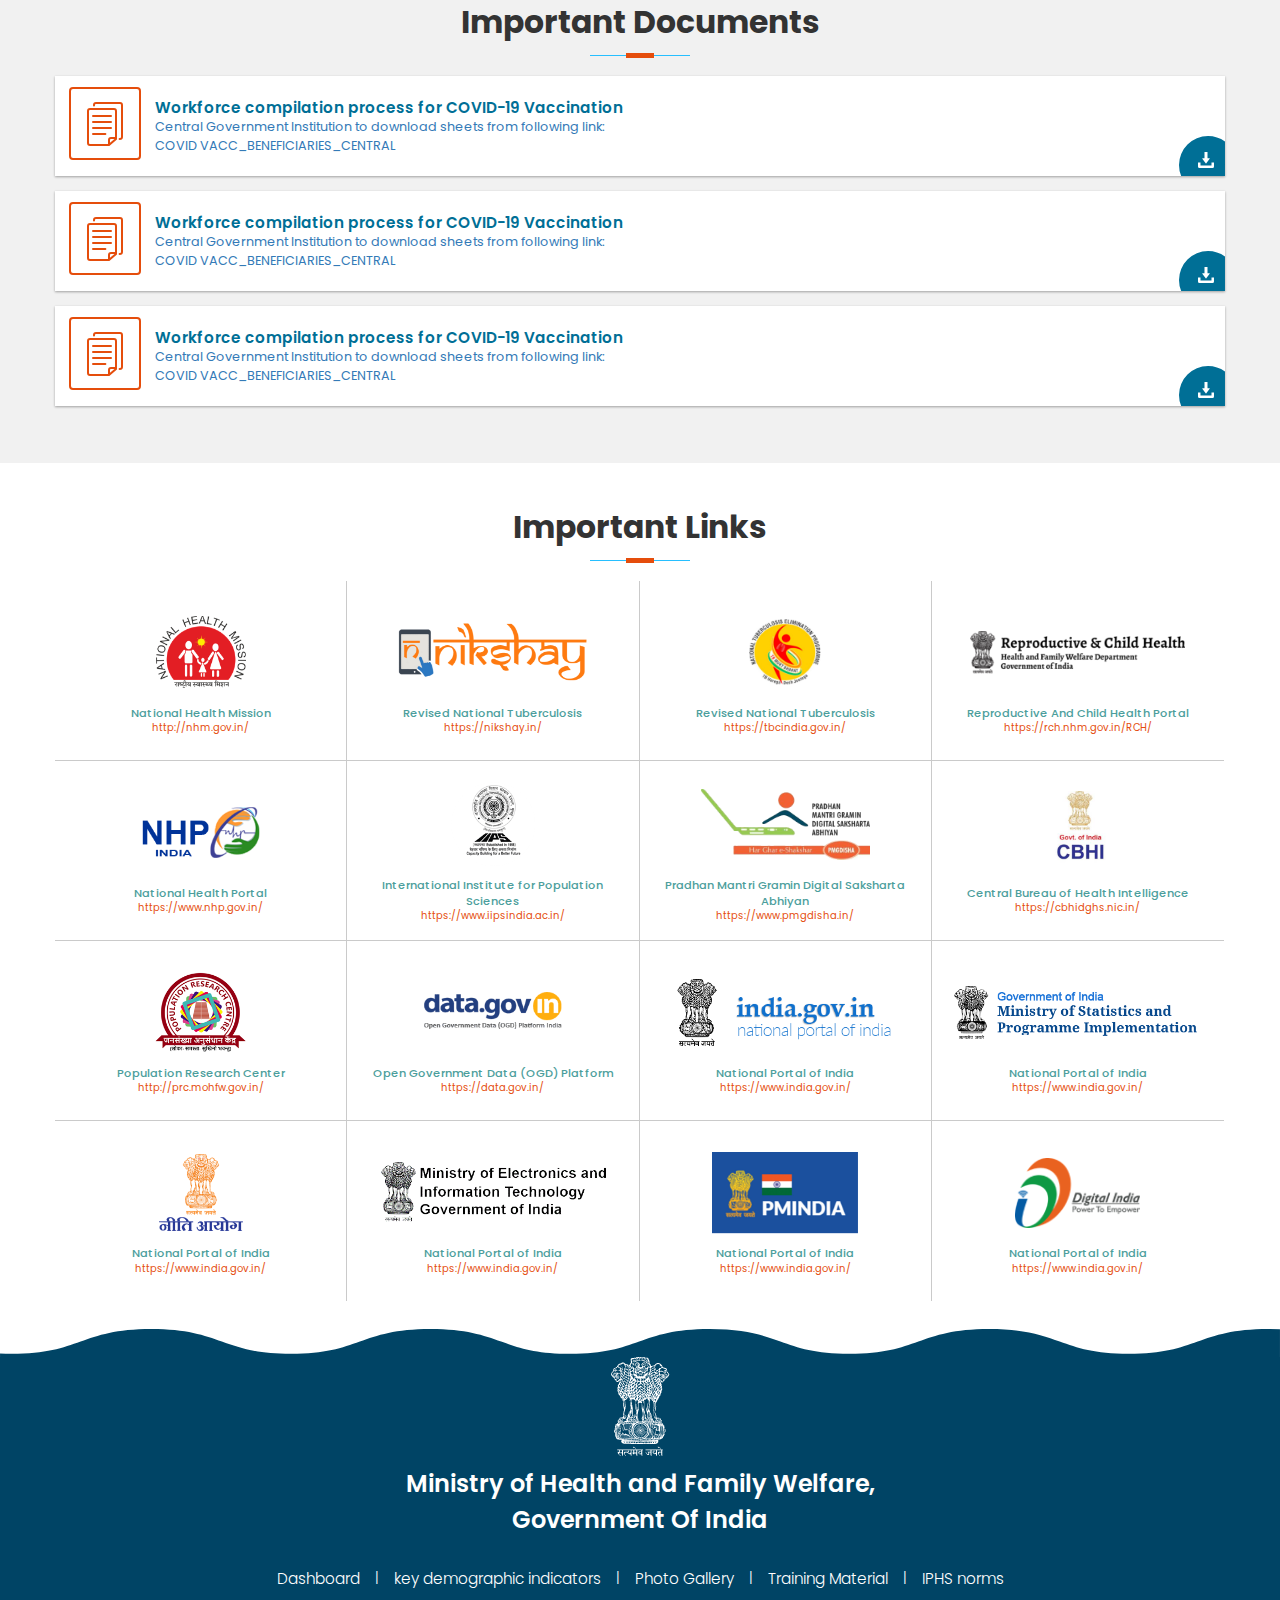
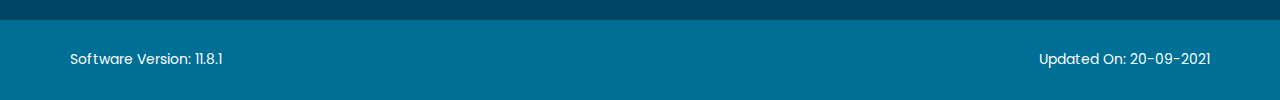
==== commit d370c8cd: "new update" ====
--- a/index.html
+++ b/index.html
@@ -69,7 +69,12 @@
                
 
                 <li class="dropdown">
-                  <a href="#" class="dropdown-toggle" data-toggle="dropdown" role="button" aria-haspopup="true" aria-expanded="false">HMIS <span class="caret"></span></a>
+                  <a href="#" class="dropdown-toggle" data-toggle="dropdown" role="button" aria-haspopup="true" aria-expanded="false">
+                    <svg xmlns="http://www.w3.org/2000/svg" width="16.94" height="16" viewBox="0 0 19.063 18">
+                      <g id="Group_533" data-name="Group 533" transform="translate(39.941 -158.012)">
+                        <path id="Path_829" data-name="Path 829" d="M-30.15,158.118l9.135,7.582a.407.407,0,0,1-.283.707h-2.119v9.183a.422.422,0,0,1-.424.423h-4.427a.421.421,0,0,1-.423-.423v-5.322a.385.385,0,0,0-.377-.424h-2.684a.422.422,0,0,0-.424.424v5.322a.384.384,0,0,1-.377.423h-4.426a.422.422,0,0,1-.424-.423v-9.183h-2.166a.4.4,0,0,1-.235-.707l9.135-7.582A.37.37,0,0,1-30.15,158.118Z" fill="#fff" fill-rule="evenodd"/>
+                      </g>
+                    </svg> HMIS <span class="caret"></span></a>
                   <ul class="dropdown-menu">
                     
                     <li><a class="trigger right-caret">About us</a>
@@ -85,15 +90,44 @@
                 </li>
 
                 <li class="dropdown">
-                  <a href="#" class="dropdown-toggle" data-toggle="dropdown" role="button" aria-haspopup="true" aria-expanded="false">Reports<span class="caret"></span></a>
+                  <a href="#" class="dropdown-toggle" data-toggle="dropdown" role="button" aria-haspopup="true" aria-expanded="false">
+                    <svg xmlns="http://www.w3.org/2000/svg" width="18.85" height="16" viewBox="0 0 18.85 16">
+                      <g id="Group_537" data-name="Group 537" transform="translate(214.933 54.727)">
+                        <g id="Group_536" data-name="Group 536">
+                          <path id="Path_835" data-name="Path 835" d="M-214.06-44.7a.88.88,0,0,0-.873.872v4.205a.881.881,0,0,0,.873.873.88.88,0,0,0,.872-.873v-4.205A.866.866,0,0,0-214.06-44.7Z" fill="#fff"/>
+                          <path id="Path_836" data-name="Path 836" d="M-210.629-46.245a.881.881,0,0,0-.873.873v5.752a.881.881,0,0,0,.873.873.881.881,0,0,0,.873-.873v-5.752A.881.881,0,0,0-210.629-46.245Z" fill="#fff"/>
+                          <path id="Path_837" data-name="Path 837" d="M-207.217-48.208a.881.881,0,0,0-.873.873v7.715a.881.881,0,0,0,.873.873.881.881,0,0,0,.873-.873v-7.7A.885.885,0,0,0-207.217-48.208Z" fill="#fff"/>
+                          <path id="Path_838" data-name="Path 838" d="M-203.806-46.126a.88.88,0,0,0-.872.873v5.633a.88.88,0,0,0,.872.873.881.881,0,0,0,.873-.873v-5.613A.861.861,0,0,0-203.806-46.126Z" fill="#fff"/>
+                          <path id="Path_839" data-name="Path 839" d="M-200.394-48.01a.881.881,0,0,0-.873.873V-39.6a.881.881,0,0,0,.873.873.881.881,0,0,0,.873-.873v-7.537A.856.856,0,0,0-200.394-48.01Z" fill="#fff"/>
+                          <path id="Path_840" data-name="Path 840" d="M-196.962-50.608a.88.88,0,0,0-.873.872V-39.62a.881.881,0,0,0,.873.873.88.88,0,0,0,.872-.873V-49.736A.879.879,0,0,0-196.962-50.608Z" fill="#fff"/>
+                          <path id="Path_841" data-name="Path 841" d="M-214.06-46.364a.834.834,0,0,0,.476-.138l6.287-4.106,2.916,2.6a.869.869,0,0,0,1.111.04l6.843-5.177a.9.9,0,0,0,.179-1.23.88.88,0,0,0-1.23-.178l-6.268,4.76-2.9-2.559a.894.894,0,0,0-1.071-.079l-6.823,4.463a.888.888,0,0,0-.258,1.21A.9.9,0,0,0-214.06-46.364Z" fill="#fff"/>
+                        </g>
+                      </g>
+                    </svg>
+                    
+                    Reports<span class="caret"></span></a>
                   <ul class="dropdown-menu">
                     <li><a href="#">Standard Reports</a></li>                    
                   </ul>
                 </li>
-                <li><a href="#">Contacts</a></li>               
+                <li><a href="#"><svg xmlns="http://www.w3.org/2000/svg" width="19.133" height="16" viewBox="0 0 19.133 16">
+                  <g id="Group_539" data-name="Group 539" transform="translate(168.569 37.61)">
+                    <g id="Group_538" data-name="Group 538">
+                      <path id="Path_842" data-name="Path 842" d="M-154.079-25.734l-3.075-1.587a1.022,1.022,0,0,0-1.266.281l-1.125,1.447a10.651,10.651,0,0,1-2.894-2.13,11.276,11.276,0,0,1-2.15-2.954l1.427-1.1a1.022,1.022,0,0,0,.281-1.266l-1.587-3.055a1.027,1.027,0,0,0-1.467-.382l-1.949,1.306a1.544,1.544,0,0,0-.684,1.367,9.437,9.437,0,0,0,.241,1.748,14.225,14.225,0,0,0,3.859,6.35,14.714,14.714,0,0,0,6.35,3.859,11.516,11.516,0,0,0,1.748.241,1.51,1.51,0,0,0,1.387-.7l1.266-1.97A1,1,0,0,0-154.079-25.734Z" fill="#fff"/>
+                      <path id="Path_843" data-name="Path 843" d="M-150.261-37.61h-9.686a.807.807,0,0,0-.8.8v.522l5.647,2.371,5.647-2.371v-.522A.807.807,0,0,0-150.261-37.61Z" fill="#fff"/>
+                      <path id="Path_844" data-name="Path 844" d="M-155.1-32.606a1.383,1.383,0,0,1-.5-.1l-5.145-2.15v4.642a.807.807,0,0,0,.8.8h9.706a.807.807,0,0,0,.8-.8v-4.642l-5.164,2.15A1.388,1.388,0,0,1-155.1-32.606Z" fill="#fff"/>
+                    </g>
+                  </g>
+                </svg>
+                Contacts</a></li>               
 
                 <li class="dropdown">
-                  <a href="#" class="dropdown-toggle" data-toggle="dropdown" role="button" aria-haspopup="true" aria-expanded="false">Publications <span class="caret"></span></a>
+                  <a href="#" class="dropdown-toggle" data-toggle="dropdown" role="button" aria-haspopup="true" aria-expanded="false"><svg xmlns="http://www.w3.org/2000/svg" width="12.444" height="16" viewBox="0 0 12.444 16">
+                    <g id="Group_540" data-name="Group 540" transform="translate(169.333 41.333)">
+                      <path id="Path_845" data-name="Path 845" d="M-157.7-37.333h-3.187V-40.52Zm-8.965,2.222H-164v-3.555h-2.667Zm9.778-1.333v11.111h-12.444v-16h7.555v4.889Zm-10.666,2.222h4.444v-5.333h-4.444Zm0,3.556h5.333v-.889h-5.333Zm0,1.777h5.333v-.888h-5.333Zm8.888.889h-8.888v.889h8.888Zm0-3.555h-2.666v2.666h2.666Zm0-1.778h-8.888v.889h8.888Zm0-1.778h-3.555v.889h3.555v-.889Zm-.888,4.445h-.889v.889h.889Z" fill="#fff"/>
+                    </g>
+                  </svg>
+                  Publications <span class="caret"></span></a>
                   <ul class="dropdown-menu">                    
                     <li><a class="trigger right-caret">Compendium of Research Studies by PRCs</a>
                         <ul class="dropdown-menu sub-menu">
@@ -126,7 +160,7 @@
                 </li>                   
                   </ul>
                 </li>
-                <li><a href="#">Training portal</a></li>
+                <li><a href="#">Training Portal</a></li>
                 <li><a href="#">Old HMIS</a></li>
 
          
--- a/assets/css/style.css
+++ b/assets/css/style.css
@@ -533,6 +533,96 @@
 .btn-rounded:active, .btn-rounded:focus{
     outline:none;
     box-shadow: none;
+}
+
+
+.cms-pages{
+    width:100%;
+    background-color: #0176d5;
+    background-image: url(../images/page-bg.png);
+    background-size: cover;
+    background-position: center;
+    background-repeat: no-repeat;
+    background-attachment: scroll;
+    min-height: 200px;
+    display:flex;
+    align-items: center;
+     
+}
+
+.cms-pages .SuperTitle {    
+    font-size: 20px;
+    line-height: 1.55;
+    color: #fff;
+    clear: both;
+    margin:0;
+}
+.cms-pages h1{
+    font-size: 60px;
+    margin-top: 0;
+    font-weight: 700;
+    color:#ffffff;
+    letter-spacing:1px;
+    position: relative;
+}
+.cms-pages h1::after{
+    position: absolute;
+    content: '';
+    bottom: -14px;
+    width: 100px;
+    height: 2px;
+    background: #fff;
+    left: 3px;
+}
+
+.cms-content p{
+    font-size: 1.14em;
+    font-weight: 400;
+    line-height: 1.5;
+    margin-bottom: 16px;
+}
+ul.list-arrow{
+    list-style: none;
+
+}
+ul.list-arrow li{
+    position: relative;
+    margin-bottom: 16px;
+    padding-left: 20px;
+     font-weight: 400;
+    font-size: 1.14em;
+    
+    line-height: 1.5;
+   
+}
+ul.list-arrow li::after{
+    position: absolute;
+    content: '>';
+    font-size: 16px;
+    color: #e44d2a;
+    top: -9px;
+    font-size: 25px;
+    font-weight: 500;
+    line-height: 1.5;
+    left: 0;    
+}
+ul.list-arrow ul {
+    padding-top: 10px;;
+    
+}
+ul.list-arrow li{
+    position: relative;
+    margin-bottom: 16px;
+    padding-left: 20px;
+    font-weight: 400;
+    font-size: 1.04em;    
+    line-height: 1.5;
+   
+}
+ul.list-arrow ul li::after{
+    position: absolute;
+    content: '>';
+    color: #489593;
 }
   
 @media (max-width: 575.98px) { 
@@ -654,6 +744,7 @@
  }
 
 
+
 @media (min-width: 576px) and (max-width: 767.98px) {  }
 
 
@@ -667,6 +758,10 @@
     .navbar-nav {
         margin-left: -25px;
     }
+    .dropdown:hover>.dropdown-menu {
+        display: block;
+        margin-top: 0; 
+     }
  }
 
 
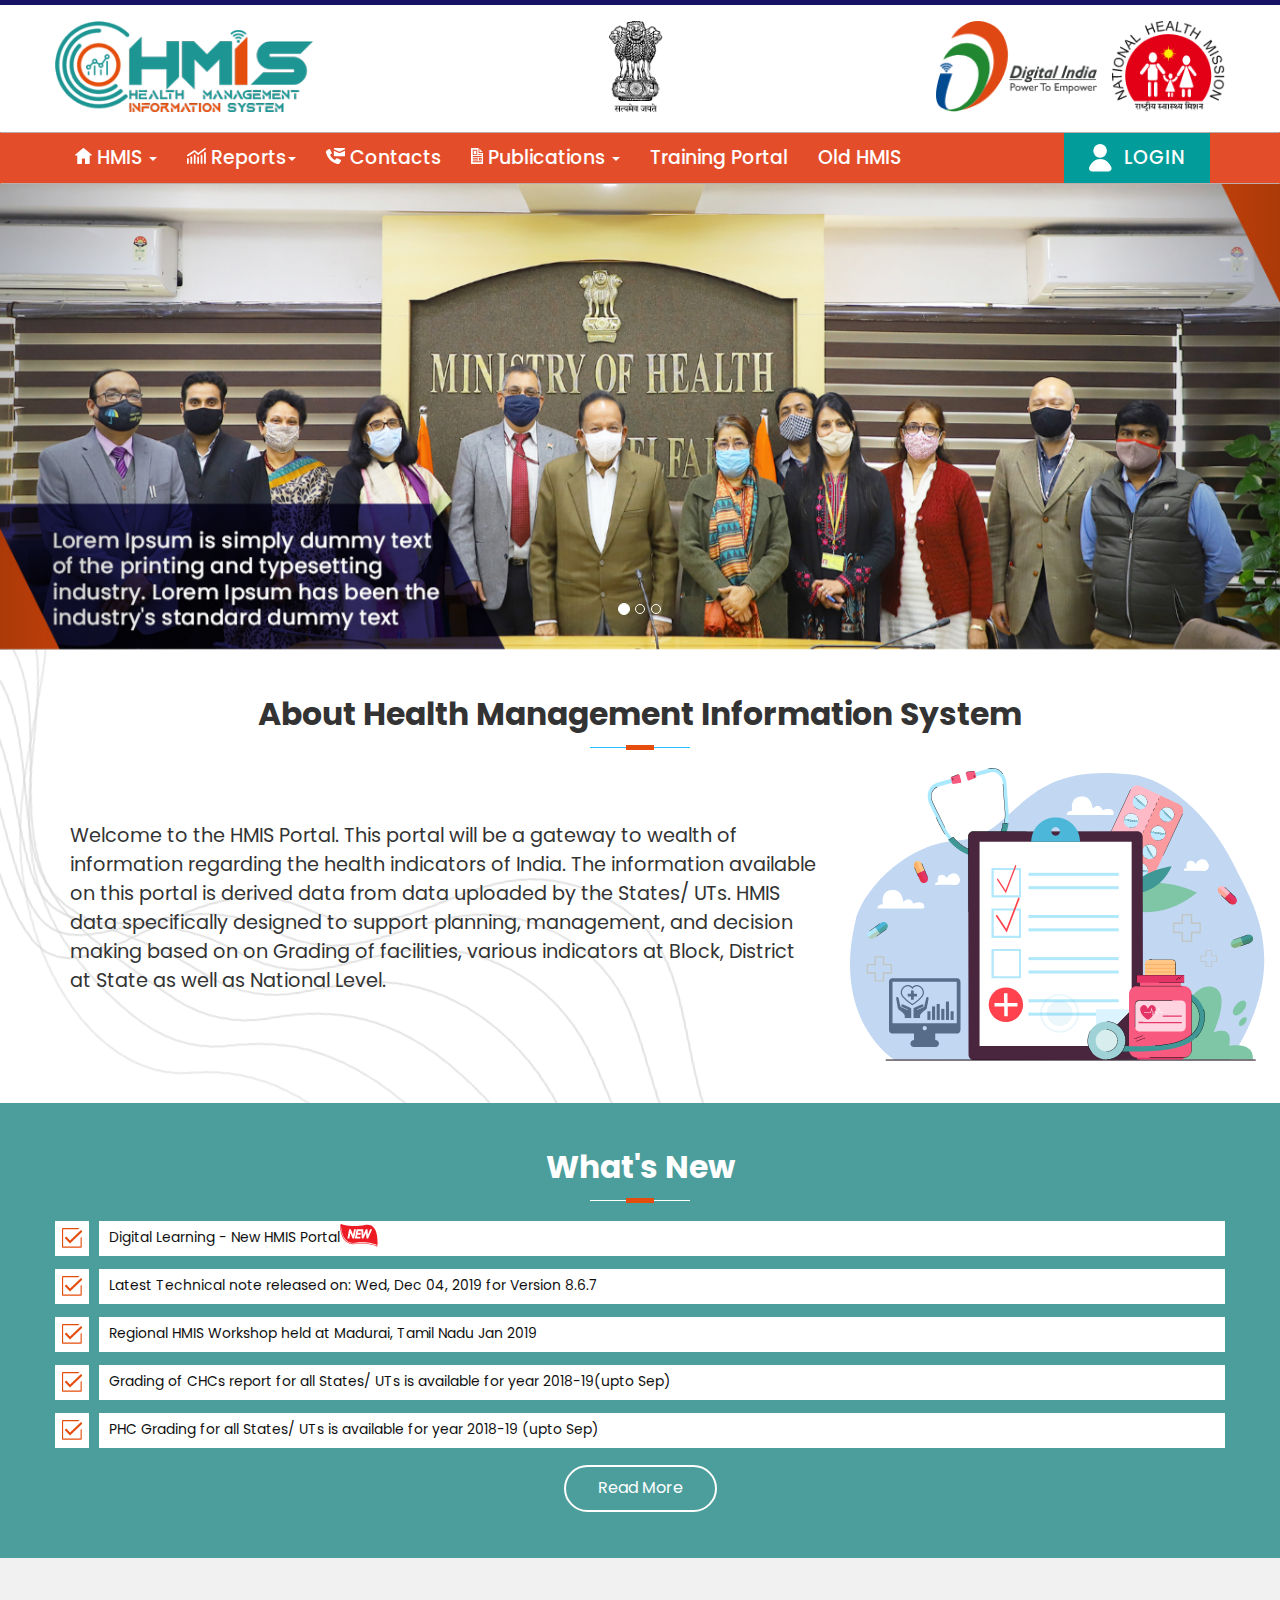
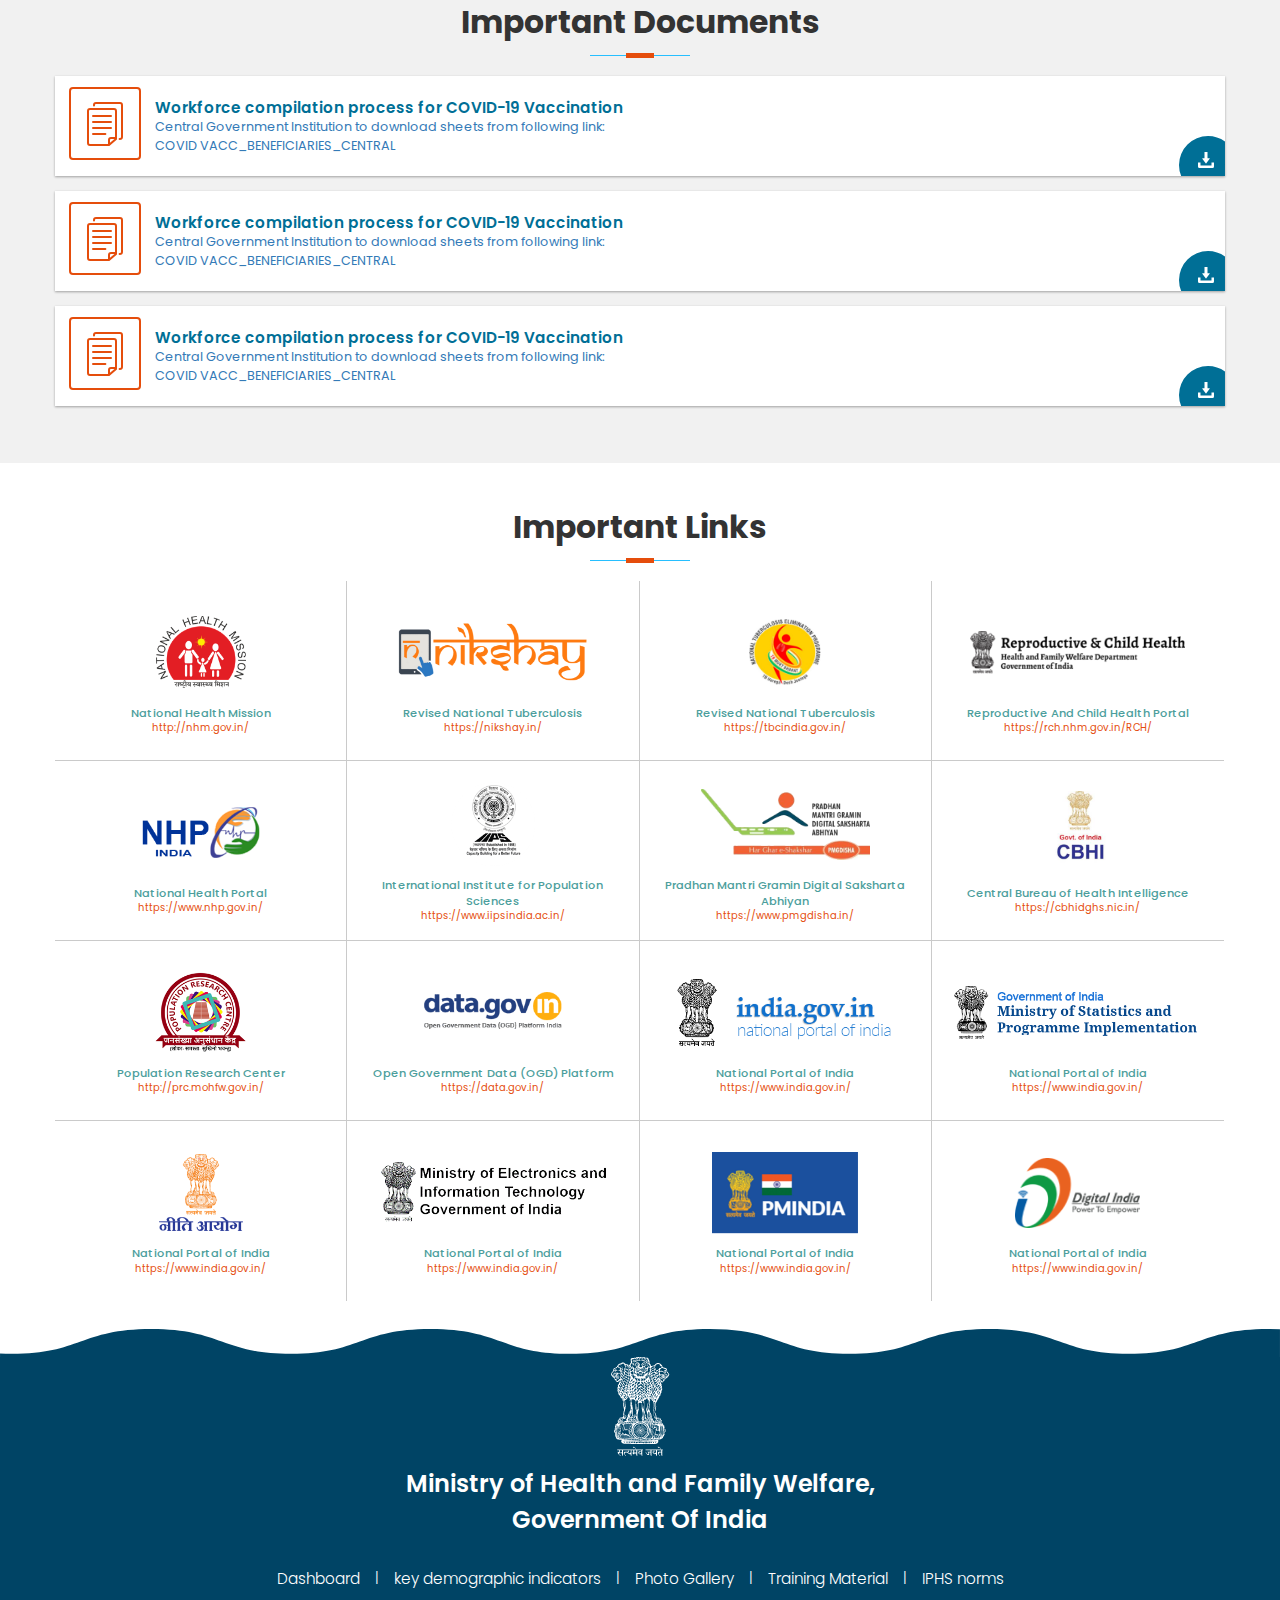
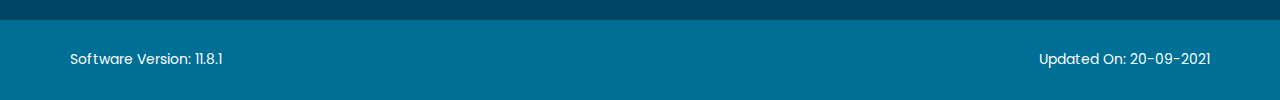
==== commit 6583c888: "new all" ====
--- a/index.html
+++ b/index.html
@@ -60,9 +60,7 @@
                 <span class="icon-bar"></span>
                 <span class="icon-bar"></span>
               </button>              
-            </div>
-        
-            <!-- Collect the nav links, forms, and other content for toggling -->
+            </div>            
             <div class="collapse navbar-collapse" id="bs-example-navbar-collapse-1" >
               <ul class="nav navbar-nav">
                
@@ -240,7 +238,7 @@
                       <div class="heading text-center">About Health Management Information System</div>
                     </div>
                   </div>
-                  <div class="row">
+                  <div class="row  d-flex align-items-center">
                     <div class="col-sm-8 home-font pt-3">
                       <p>Welcome to the HMIS Portal. This portal will be a gateway to wealth of information regarding the health indicators of India. The information available on this portal is derived data from data uploaded by the States/ UTs. HMIS data specifically designed to support planning, management, and decision making based on on Grading of facilities, various indicators at Block, District at State as well as National Level.</p>
                     </div>
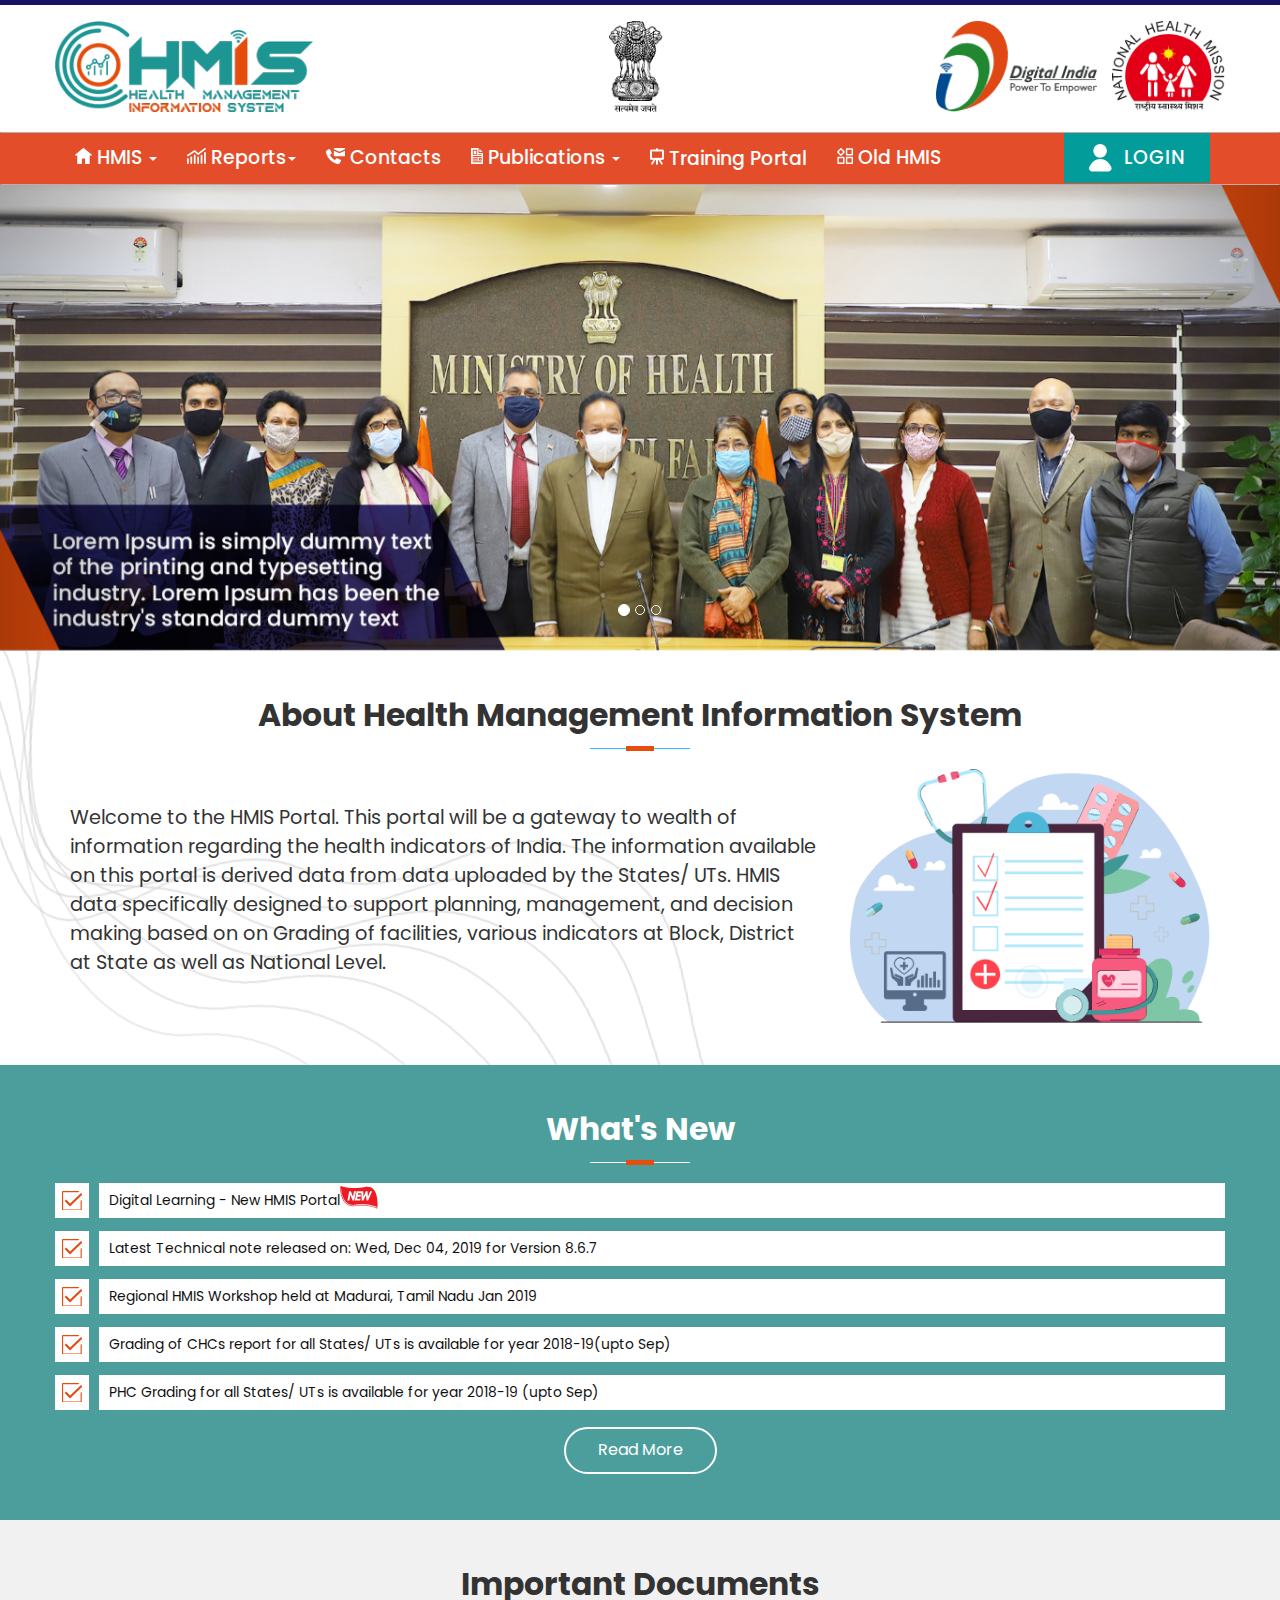
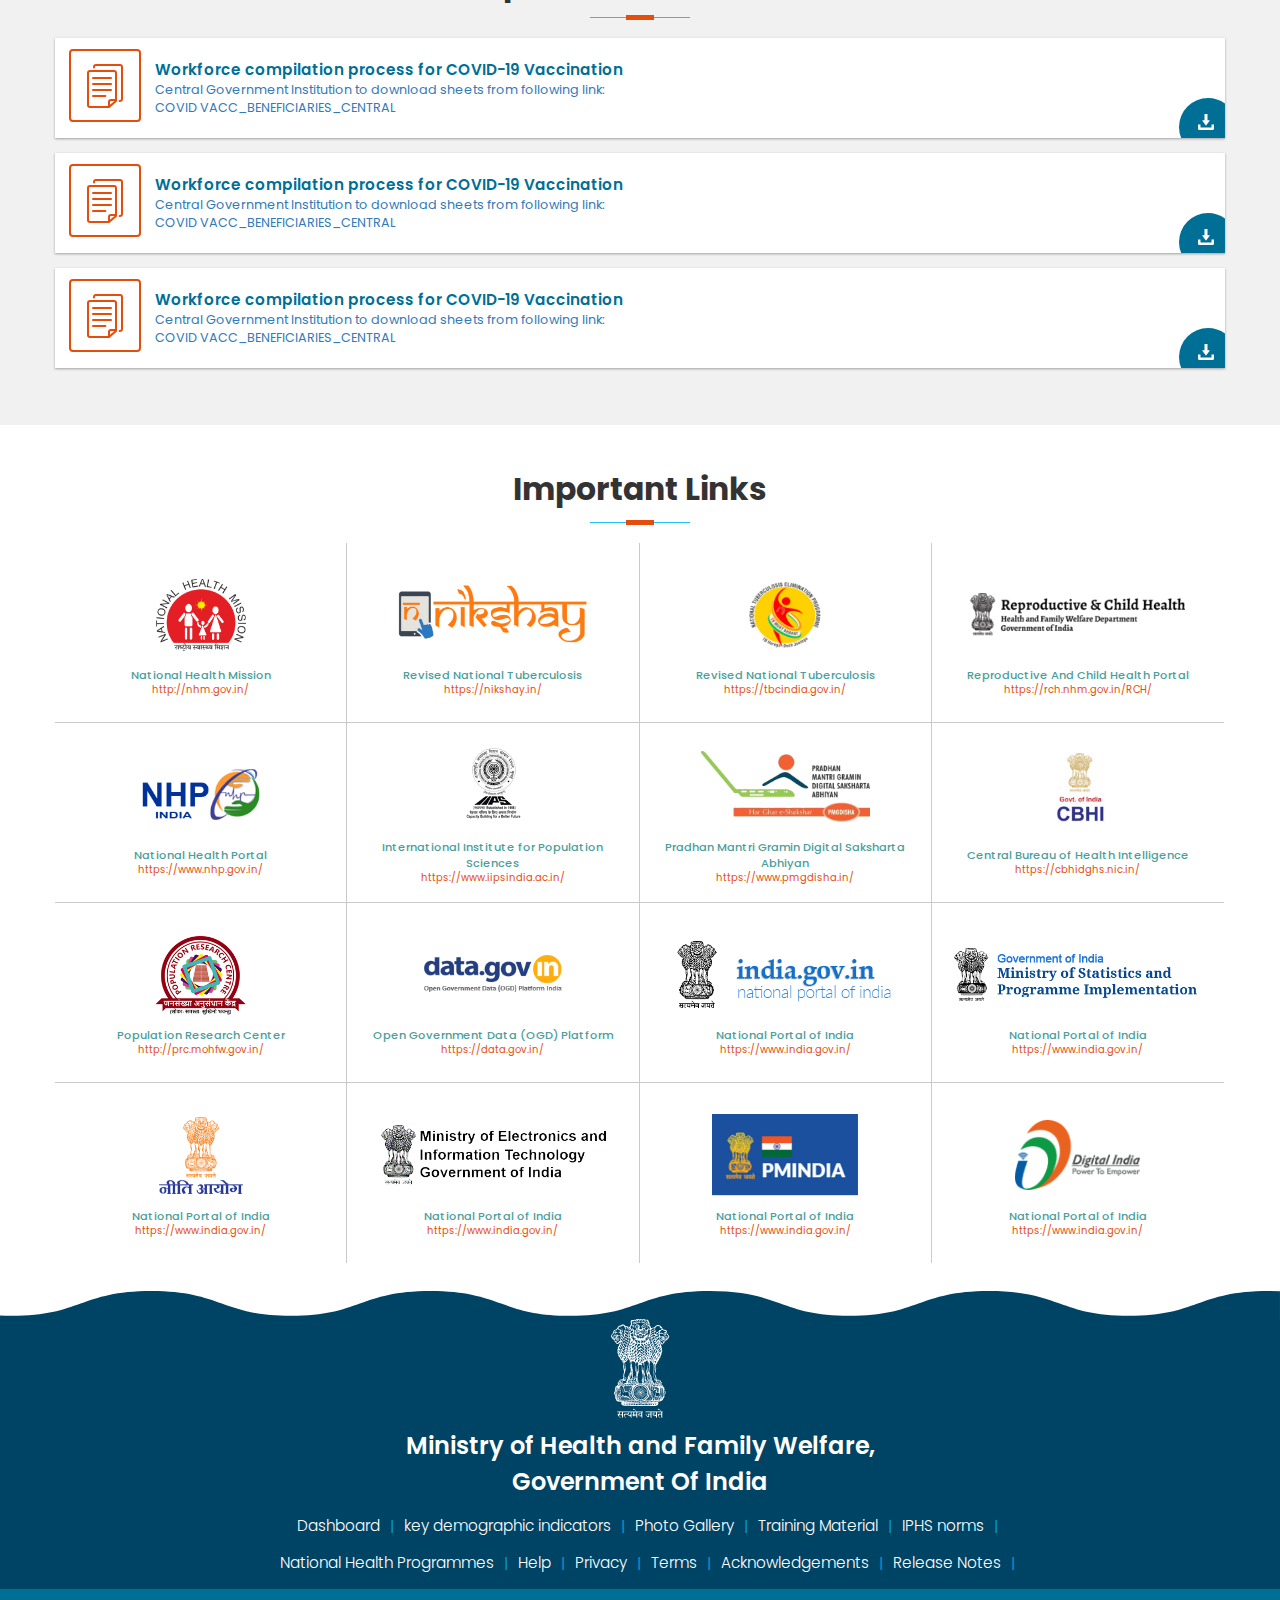
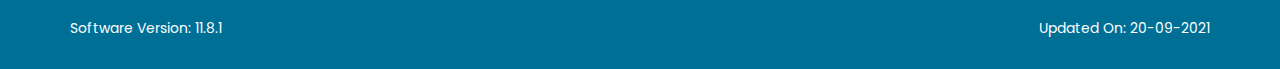
==== commit bbc0d0fa: "last update" ====
--- a/index.html
+++ b/index.html
@@ -1,13 +1,10 @@
 <!doctype html>
 <html lang="en">
   <head>
-    <!-- Required meta tags -->
     <meta charset="utf-8">
     <meta name="viewport" content="width=device-width, initial-scale=1, shrink-to-fit=no">
-    <!-- Bootstrap CSS -->
     <link rel="stylesheet" href="assets/css/bootstrap.min.css">
     <link rel="stylesheet" href="assets/css/style.css">
-
     <link rel="preconnect" href="https://fonts.googleapis.com">
     <link rel="preconnect" href="https://fonts.gstatic.com" crossorigin>
     <link href="https://fonts.googleapis.com/css2?family=Poppins:wght@300;400;500;600;700&display=swap" rel="stylesheet">
@@ -15,19 +12,8 @@
   </head>
   <body>
     
-    <div id="wrapper">
-        <!-- <section class="help-desk">
-          <div class="container">
-            <div class="row">
-              <div class="col-sm-12">
-                <p>HMIS Helpdesk  1-800-180-1104 <span>(Report Problem</span>)</p>
-              </div>
-            </div>
-          </div>
-        </section> -->
-
+    <div id="wrapper">       
         <section class="bg-blue h-110 d-flex align-items-center">
-
             <div class="container">
                 <div class="row">
                     <div class="col-12">
@@ -78,7 +64,7 @@
                     <li><a class="trigger right-caret">About us</a>
                         <ul class="dropdown-menu sub-menu">
                           <li><a href="introduction.html">Introduction</a></li>
-                          <li><a href="#">M & E Activities</a></li>
+                          <li><a href="meactivities.html">M & E Activities</a></li>
                           <li><a href="#">Circulars</a></li>
                           <li><a href="#">Glossary</a></li>                          
                         </ul>
@@ -158,8 +144,26 @@
                 </li>                   
                   </ul>
                 </li>
-                <li><a href="#">Training Portal</a></li>
-                <li><a href="#">Old HMIS</a></li>
+                <li><a href="#"><svg xmlns="http://www.w3.org/2000/svg" width="13.923" height="17" viewBox="0 0 13.923 17">
+                  <g id="Group_542" data-name="Group 542" transform="translate(-8.5 -3.5)">
+                    <path id="Path_850" data-name="Path 850" d="M17.328,4.462A.462.462,0,0,1,17.789,4h0a.462.462,0,0,1,.462.462V6a.462.462,0,0,1-.462.462h0A.462.462,0,0,1,17.328,6Zm-1.41,9.385a.462.462,0,0,0-.394.221L12.43,19.124a.462.462,0,0,0,.153.635h0a.462.462,0,0,0,.635-.153l3.094-5.058a.462.462,0,0,0-.394-.7Zm1.871,0a.462.462,0,0,0-.462.462v5.231a.462.462,0,0,0,.462.462h0a.462.462,0,0,0,.462-.462V14.308a.462.462,0,0,0-.462-.462Zm1.871,0a.462.462,0,0,0-.394.7l3.094,5.058a.461.461,0,0,0,.634.153h0a.462.462,0,0,0,.153-.635l-3.094-5.058a.461.461,0,0,0-.394-.221Z" transform="translate(-2.328)" fill="#fff" stroke="#fff" stroke-width="1" fill-rule="evenodd"/>
+                    <path id="Path_851" data-name="Path 851" d="M21.923,9.308A.308.308,0,0,0,21.615,9H9.308A.308.308,0,0,0,9,9.308v8.615a.308.308,0,0,0,.308.308H21.615a.308.308,0,0,0,.308-.308ZM21,10.231a.308.308,0,0,0-.308-.308H10.231a.308.308,0,0,0-.308.308V17a.308.308,0,0,0,.308.308H20.692A.308.308,0,0,0,21,17Z" transform="translate(0 -3.462)" fill="#fff" stroke="#fff" stroke-width="1" fill-rule="evenodd"/>
+                  </g>
+                </svg>
+                
+                
+                  
+                  Training Portal</a></li>
+                <li><a href="#">
+                  <svg xmlns="http://www.w3.org/2000/svg" width="16" height="16" viewBox="0 0 16 16">
+                  <g id="Group_541" data-name="Group 541" transform="translate(-114.784 42.956)">
+                    <path id="Path_846" data-name="Path 846" d="M133.711-23.316H128a.714.714,0,0,1-.713-.713v-5.707A.713.713,0,0,1,128-30.45h5.707a.713.713,0,0,1,.713.713v5.707A.714.714,0,0,1,133.711-23.316Zm-4.994-1.427H133v-4.28h-4.28Z" transform="translate(-3.64 -3.64)" fill="#fff"/>
+                    <path id="Path_847" data-name="Path 847" d="M121.711-23.316H116a.714.714,0,0,1-.713-.713v-5.707A.713.713,0,0,1,116-30.45h5.707a.713.713,0,0,1,.713.713v5.707A.714.714,0,0,1,121.711-23.316Zm-4.994-1.427H121v-4.28h-4.28Z" transform="translate(-0.145 -3.64)" fill="#fff"/>
+                    <path id="Path_848" data-name="Path 848" d="M133.711-35.316H128a.714.714,0,0,1-.713-.713v-5.707A.713.713,0,0,1,128-42.45h5.707a.713.713,0,0,1,.713.713v5.707A.714.714,0,0,1,133.711-35.316Zm-4.994-1.427H133v-4.28h-4.28Z" transform="translate(-3.64 -0.145)" fill="#fff"/>
+                    <path id="Path_849" data-name="Path 849" d="M118.712-35.1a.716.716,0,0,1-.507-.207L115-38.521a.714.714,0,0,1,0-1.009l0,0,3.21-3.21a.713.713,0,0,1,1.009,0l0,0,3.21,3.21a.713.713,0,0,1,0,1.009l0,0-3.21,3.21A.716.716,0,0,1,118.712-35.1Zm-2.2-3.924,2.2,2.2,2.2-2.2-2.2-2.2Z" transform="translate(0)" fill="#fff"/>
+                  </g>
+                </svg>
+                Old HMIS</a></li>
 
          
 
@@ -167,7 +171,8 @@
               </ul>
               
               <ul class="nav navbar-nav navbar-right">
-                <li id="login-btn"><a class="login-btn" href="#" class="text-white">
+                <li id="login-btn">
+                  <a class="login-btn" href="login.html" class="text-white">
                   <svg xmlns="http://www.w3.org/2000/svg" width="22.55" height="27.386" viewBox="0 0 22.55 27.386">
                   <g id="Group_513" data-name="Group 513" transform="translate(-24.792 -19.1)">
                     <g id="Group_511" data-name="Group 511" transform="translate(29.066 19.1)">
@@ -243,7 +248,7 @@
                       <p>Welcome to the HMIS Portal. This portal will be a gateway to wealth of information regarding the health indicators of India. The information available on this portal is derived data from data uploaded by the States/ UTs. HMIS data specifically designed to support planning, management, and decision making based on on Grading of facilities, various indicators at Block, District at State as well as National Level.</p>
                     </div>
                     <div class="col-sm-4">
-                      <img src="assets/images/home.png" class="img-fluid mx-auto d-block">
+                      <img src="assets/images/home.png" class="img-responsive center-block">
                     </div>
                   </div>               
                 </div>  
@@ -527,7 +532,7 @@
                       <li>
                         <a href="http://nhm.gov.in/" target="_blank" class="text-center">
                             <figure>
-                                <img src="assets/images/logo-icons/nhm-logo.png" class="img-fluid mx-auto d-block" alt="National Health Mission" >
+                                <img src="assets/images/logo-icons/nhm-logo.png" class="img-responsive center-block" alt="National Health Mission" >
                             </figure>
                               <div class="link-title">National Health Mission</div>
                               <div class="ancher-link">http://nhm.gov.in/</div>
@@ -537,7 +542,7 @@
                       <li>
                         <a href="https://nikshay.in/" target="_blank" class="text-center">
                           <figure>
-                            <img src="assets/images/logo-icons/nikshay-logo.png" class="img-fluid mx-auto d-block" alt="" >
+                            <img src="assets/images/logo-icons/nikshay-logo.png" class="img-responsive center-block" alt="" >
                           </figure> 
                           <div class="link-title">Revised National Tuberculosis</div>
                           <div class="ancher-link">https://nikshay.in/</div>
@@ -548,7 +553,7 @@
                       <li>
                         <a href="https://tbcindia.gov.in/" target="_blank" class="text-center">
                           <figure>
-                            <img src="assets/images/logo-icons/rnt-logo.png" class="img-fluid mx-auto d-block" alt="" >
+                            <img src="assets/images/logo-icons/rnt-logo.png" class="img-responsive center-block" alt="" >
                           </figure>
                           <div class="link-title">Revised National Tuberculosis</div>
                           <div class="ancher-link">https://tbcindia.gov.in/</div>
@@ -558,7 +563,7 @@
                       <li>
                         <a href="https://rch.nhm.gov.in/RCH/" target="_blank" class="text-center">
                           <figure>
-                          <img src="assets/images/logo-icons/rch-logo.png" class="img-fluid mx-auto d-block" alt="" >
+                          <img src="assets/images/logo-icons/rch-logo.png" class="img-responsive center-block" alt="" >
                           </figure>
                           <div class="link-title">Reproductive And Child Health Portal</div>
                           <div class="ancher-link">https://rch.nhm.gov.in/RCH/</div>
@@ -568,7 +573,7 @@
                       <li>
                         <a href="https://www.nhp.gov.in/" target="_blank" class="text-center">
                           <figure>
-                          <img src="assets/images/logo-icons/nhp-logo.png" class="img-fluid mx-auto d-block" alt="" >
+                          <img src="assets/images/logo-icons/nhp-logo.png" class="img-responsive center-block" alt="" >
                           </figure>
                           <div class="link-title">National Health Portal</div>
                           <div class="ancher-link">https://www.nhp.gov.in/</div>
@@ -578,7 +583,7 @@
                       <li>
                         <a href="https://www.nhp.gov.in/" target="_blank" class="text-center">
                         <figure>
-                          <img src="assets/images/logo-icons/iips-logo.png" class="img-fluid mx-auto d-block" alt="" >
+                          <img src="assets/images/logo-icons/iips-logo.png" class="img-responsive center-block" alt="" >
                         </figure>
                           <div class="link-title">International Institute for Population Sciences</div>
                           <div class="ancher-link">https://www.iipsindia.ac.in/</div>
@@ -588,7 +593,7 @@
                       <li>
                         <a href="https://www.pmgdisha.in/" target="_blank" class="text-center">
                         <figure>
-                          <img src="assets/images/logo-icons/cropped-PMGDISHA-logo.png" class="img-fluid mx-auto d-block" alt="" >
+                          <img src="assets/images/logo-icons/cropped-PMGDISHA-logo.png" class="img-responsive center-block" alt="" >
                         </figure>
                           <div class="link-title">Pradhan Mantri Gramin Digital Saksharta Abhiyan</div>
                           <div class="ancher-link">https://www.pmgdisha.in/</div>
@@ -598,7 +603,7 @@
                       <li>
                         <a href="https://cbhidghs.nic.in/" target="_blank" class="text-center">
                         <figure>
-                          <img src="assets/images/logo-icons/chapterIIIresized.png" class="img-fluid mx-auto d-block" alt="" >
+                          <img src="assets/images/logo-icons/chapterIIIresized.png" class="img-responsive center-block" alt="" >
                         </figure>
                           <div class="link-title">Central Bureau of Health Intelligence</div>
                           <div class="ancher-link">https://cbhidghs.nic.in/</div>
@@ -608,7 +613,7 @@
                       <li>
                         <a href="http://prc.mohfw.gov.in/" target="_blank" class="text-center">
                         <figure>
-                          <img src="assets/images/logo-icons/prc-logo.png" class="img-fluid mx-auto d-block" alt="" >
+                          <img src="assets/images/logo-icons/prc-logo.png" class="img-responsive center-block" alt="" >
                         </figure>
                           <div class="link-title">Population Research Center</div>
                           <div class="ancher-link">http://prc.mohfw.gov.in/</div>
@@ -618,7 +623,7 @@
                       <li>
                         <a href="https://data.gov.in/" target="_blank" class="text-center">
                         <figure>
-                          <img src="assets/images/logo-icons/data-gov-logo.png" class="img-fluid mx-auto d-block" alt="" >
+                          <img src="assets/images/logo-icons/data-gov-logo.png" class="img-responsive center-block" alt="" >
                         </figure>
                           <div class="link-title">Open Government Data (OGD) Platform</div>
                           <div class="ancher-link">https://data.gov.in/</div>
@@ -628,7 +633,7 @@
                       <li>
                         <a href="https://www.india.gov.in/" target="_blank" class="text-center">
                         <figure>
-                          <img src="assets/images/logo-icons/india-gov-logo.png" class="img-fluid mx-auto d-block" alt="" >
+                          <img src="assets/images/logo-icons/india-gov-logo.png" class="img-responsive center-block" alt="" >
                         </figure>
                           <div class="link-title">National Portal of India</div>
                           <div class="ancher-link">https://www.india.gov.in/</div>
@@ -638,7 +643,7 @@
                       <li>
                         <a href="https://www.india.gov.in/" target="_blank" class="text-center">
                         <figure>
-                          <img src="assets/images/logo-icons/mspi.png" class="img-fluid mx-auto d-block" alt="" >
+                          <img src="assets/images/logo-icons/mspi.png" class="img-responsive center-block" alt="" >
                         </figure>
                           <div class="link-title">National Portal of India</div>
                           <div class="ancher-link">https://www.india.gov.in/</div>
@@ -648,7 +653,7 @@
                       <li>
                         <a href="https://www.india.gov.in/" target="_blank" class="text-center">
                         <figure>
-                          <img src="assets/images/logo-icons/niti-logo.png" class="img-fluid mx-auto d-block" alt="" >
+                          <img src="assets/images/logo-icons/niti-logo.png" class="img-responsive center-block" alt="" >
                         </figure>
                           <div class="link-title">National Portal of India</div>
                           <div class="ancher-link">https://www.india.gov.in/</div>
@@ -658,7 +663,7 @@
                       <li>
                         <a href="https://www.india.gov.in/" target="_blank" class="text-center">
                         <figure>
-                          <img src="assets/images/logo-icons/me-logo.png" class="img-fluid mx-auto d-block" alt="" >
+                          <img src="assets/images/logo-icons/me-logo.png" class="img-responsive center-block" alt="" >
                         </figure>
                           <div class="link-title">National Portal of India</div>
                           <div class="ancher-link">https://www.india.gov.in/</div>
@@ -668,7 +673,7 @@
                       <li>
                         <a href="https://www.india.gov.in/" target="_blank" class="text-center">
                         <figure>
-                          <img src="assets/images/logo-icons/prime-minister-logo.png" class="img-fluid mx-auto d-block" alt="" >
+                          <img src="assets/images/logo-icons/prime-minister-logo.png" class="img-responsive center-block" alt="" >
                         </figure>
                           <div class="link-title">National Portal of India</div>
                           <div class="ancher-link">https://www.india.gov.in/</div>
@@ -678,7 +683,7 @@
                       <li>
                         <a href="https://www.india.gov.in/" target="_blank" class="text-center">
                         <figure>
-                          <img src="assets/images/logo-icons/digital-india-logo.png" class="img-fluid mx-auto d-block" alt="" >
+                          <img src="assets/images/logo-icons/digital-india-logo.png" class="img-responsive center-block" alt="" >
                         </figure>
                           <div class="link-title">National Portal of India</div>
                           <div class="ancher-link">https://www.india.gov.in/</div>
@@ -713,35 +718,7 @@
                   </div>
                 </div>
               </div>
-
-              <!-- <div class="flexbox">
-
-                <div class="box-section">
-                   <img src="assets/images/dashboard.png" class="img-responsive center-block">
-                   <p>Dashboard</p>
-                </div>
-
-                <div class="box-section">
-                  <img src="assets/images/dashboard.png" class="img-responsive center-block">
-                  <p>key demographic indicators</p>
-                </div>
-
-                <div class="box-section">
-                  <img src="assets/images/dashboard.png" class="img-responsive center-block">
-                  </p>Photo Gallery</p>
-                </div>
-
-                <div class="box-section">
-                  <img src="assets/images/dashboard.png" class="img-responsive center-block">
-                   <p>Training Material</p>
-                </div>
-
-                <div class="box-section">
-                  <img src="assets/images/dashboard.png" class="img-responsive center-block">
-                   <p>IPHS norms</p>
-                </div>
-
-              </div> -->
+              
               <div class="row">
                 <div class="col-12">                   
                   <ul class="footer-links text-center">
@@ -749,11 +726,25 @@
                     <li><a href="">key demographic indicators</a></li>
                     <li><a href="">Photo Gallery</a></li>
                     <li><a href="">Training Material</a></li>
-                    <li><a href="">IPHS norms</a></li>
-                    
+                    <li><a href="">IPHS norms</a></li>                    
                   </ul>
                 </div>
               </div>
+
+              <div class="row mb-05"> 
+                <div class="col-12">                   
+                  <ul class="footer-links text-center">
+                    <li><a href="">National Health Programmes</a></li>
+                    <li><a href="">Help</a></li>
+                    <li><a href="">Privacy</a></li>
+                    <li><a href="">Terms</a></li>
+                    <li><a href="">Acknowledgements</a></li>                    
+                    <li><a href="">Release Notes</a></li>                    
+                  </ul>
+                </div>
+              </div>
+
+
             </div>
 
             <section class="copywrite d-flex align-items-center">
--- a/assets/css/style.css
+++ b/assets/css/style.css
@@ -21,7 +21,9 @@
     height: auto;
     border-top:#181264 solid 5px;
 }
-
+.text-blue{
+    color:#006F96;
+}
 .help-desk{
     width:100%;
     min-height: 40px;
@@ -441,6 +443,9 @@
     width:100%;
     
 }
+.mb-05{
+    margin-bottom: 15px;
+}
 .copywrite{
     background: #006f96;
     width:100%;
@@ -448,7 +453,7 @@
 }
 ul.footer-links{
     width:100%;
-    margin: 30px 0  30px;
+    margin: 15px 0  0px;
 
 }
 ul.footer-links li{
@@ -456,17 +461,19 @@
     position: relative;   
 }
 ul.footer-links li::after{
-    position:absolute;
+    position: absolute;
     content: '|';
-    color: #ffffff;
-    top:0;
-    font-weight: 300;
+    color: #0097cc;
+    top: 0;
+    font-weight: 400;
+    font-size: 15px;
+}
     
 }
 ul.footer-links li:last-child:after { content: ""; }
 
 ul.footer-links li a{
-    padding: 5px 15px;
+    padding: 5px 10px;
     color: #fff;
     font-weight: 300;
     font-size: 01.09em;   
@@ -624,6 +631,177 @@
     content: '>';
     color: #489593;
 }
+
+.login-box{
+    width:100%;
+    display: flex;
+    /* align-items: center; */
+    flex-wrap: wrap;
+    min-height: 400px;
+}
+
+.login-box .left-side{
+    width:50%;
+    background:#E1DEDE;
+    padding: 55px 25px;
+    text-align: center;
+
+}
+
+.login-box .left-side h1{
+    font-size: 25px;
+    font-weight: 300;
+    text-align: center;
+    line-height: 1.5;
+}
+.img{
+    margin-top: 50px;
+    margin-bottom: 50px;
+}
+.img img{
+    width:75%;
+}
+.login-box .left-side h1 span{
+    display:block;
+}
+.login-box .right-side{
+    width:50%;
+    padding: 55px 55px; 
+    border-bottom: solid rgb(224, 224, 224) 1px;  
+    border-top: solid rgb(224, 224, 224) 1px;  
+    border-right: solid rgb(224, 224, 224) 1px;  
+   
+}
+.refresh{   
+    margin-top: 40px;    
+}
+.refresh-btn{
+    width: calc( 100% + 15px);
+    margin-left: -16px;
+    background:#00A4C0;
+    height: 50px;
+    display:flex;
+    align-items: center;
+    justify-content: center;
+    border:0;
+    outline:0;
+    color:#fff;
+    font-size: 20px;
+    font-weight: 600;
+    border-top-right-radius: 4px;
+    border-bottom-right-radius: 4px;   
+}
+.btn-green{
+    background:#4C9E9C;
+    color:#ffffff;
+    min-height:50px;
+    margin-top: 42px;
+    border:0;
+    outline:0;
+}
+.btn-green:hover ,.btn-green:focus{
+    background:#4fb8b6;
+    color:#ffffff;    
+    border:0;
+    outline:0;
+}
+.refresh .col-xs-6 input{
+    width: calc( 100% + 15px);
+    border-top-right-radius: 0px;
+    border-bottom-right-radius: 0px;
+}
+.refresh-btn svg{
+    margin-right: 5px;
+}
+.login-box .right-side label{
+    font-weight: 600;
+    color:#111E81;
+}
+.red{
+    color:red;
+    font-weight: 700;
+}
+.right-side .form-control{
+    min-height:50px;
+    /* border-radius: 0; */
+    margin-bottom: 20px;
+       
+}
+.sub-title{
+    font-size: 30px;
+    font-weight: 700;
+    text-align: center;
+    color: #006F96;
+    margin-bottom:20px
+}
+.phone-reset{
+    font-weight: 400;
+    color:#555555;
+    font-size: 18px;
+    padding-top: 15px;
+}
+.reset-pwd{
+    display: block;
+    font-weight: 600;
+    color:#2A338E;
+    font-size: 18px;
+}
+.phone-number{
+    display: block;
+    font-weight: 400;
+    color:#555555;
+    font-size: 18px;
+
+}
+.cms-text-content {
+    min-height: 351px;
+    display: flex;
+    align-items: center;
+}
+
+/* menu */
+.navbar-default .navbar-toggle:focus,
+.navbar-default .navbar-toggle:hover {
+    background-color: transparent;
+}
+
+.navbar-default .navbar-toggle {
+    border: none;
+}
+
+.navbar-toggle span.icon-bar {
+    transition: all 0.15s;
+}
+
+.navbar-toggle span:nth-child(2) {
+    transform: rotate(45deg);
+    transform-origin: 10% 10%;
+}
+
+.navbar-toggle span:nth-child(3) {
+    opacity: 0;
+}
+
+.navbar-toggle span:nth-child(4) {
+    transform: rotate(-45deg);
+    transform-origin: 10% 90%;
+}
+
+.navbar-toggle.collapsed span:nth-child(2),
+.navbar-toggle.collapsed span:nth-child(4) {
+    transform: rotate(0);
+}
+
+.navbar-toggle.collapsed span:nth-child(3) {
+    opacity: 1;
+}
+
+.nav .open>a, .nav .open>a:focus, .nav .open>a:hover {
+    background-color: #029D9B;
+    border-color: transparent;
+}
+
+/* menu */
   
 @media (max-width: 575.98px) { 
     .help-desk p {       
@@ -699,7 +877,7 @@
         
     }    
     footer {   
-        margin-top: -32px;
+        margin-top: -55px;
     }
     .copywrite p{
         text-align: center;
@@ -726,6 +904,7 @@
         color: #ffffff;
     }
     .logo-box img {
+        max-width: 90%;
         height: auto;
     }
     .link-title {
@@ -738,6 +917,12 @@
         font-size: 0.61em;
         color: #E54D0C;
         font-weight: 400;
+    }
+    .about-us  .align-items-center {        
+        flex-direction: column;
+    }
+    .about-bg{
+        background-image: none;
     }
     
 
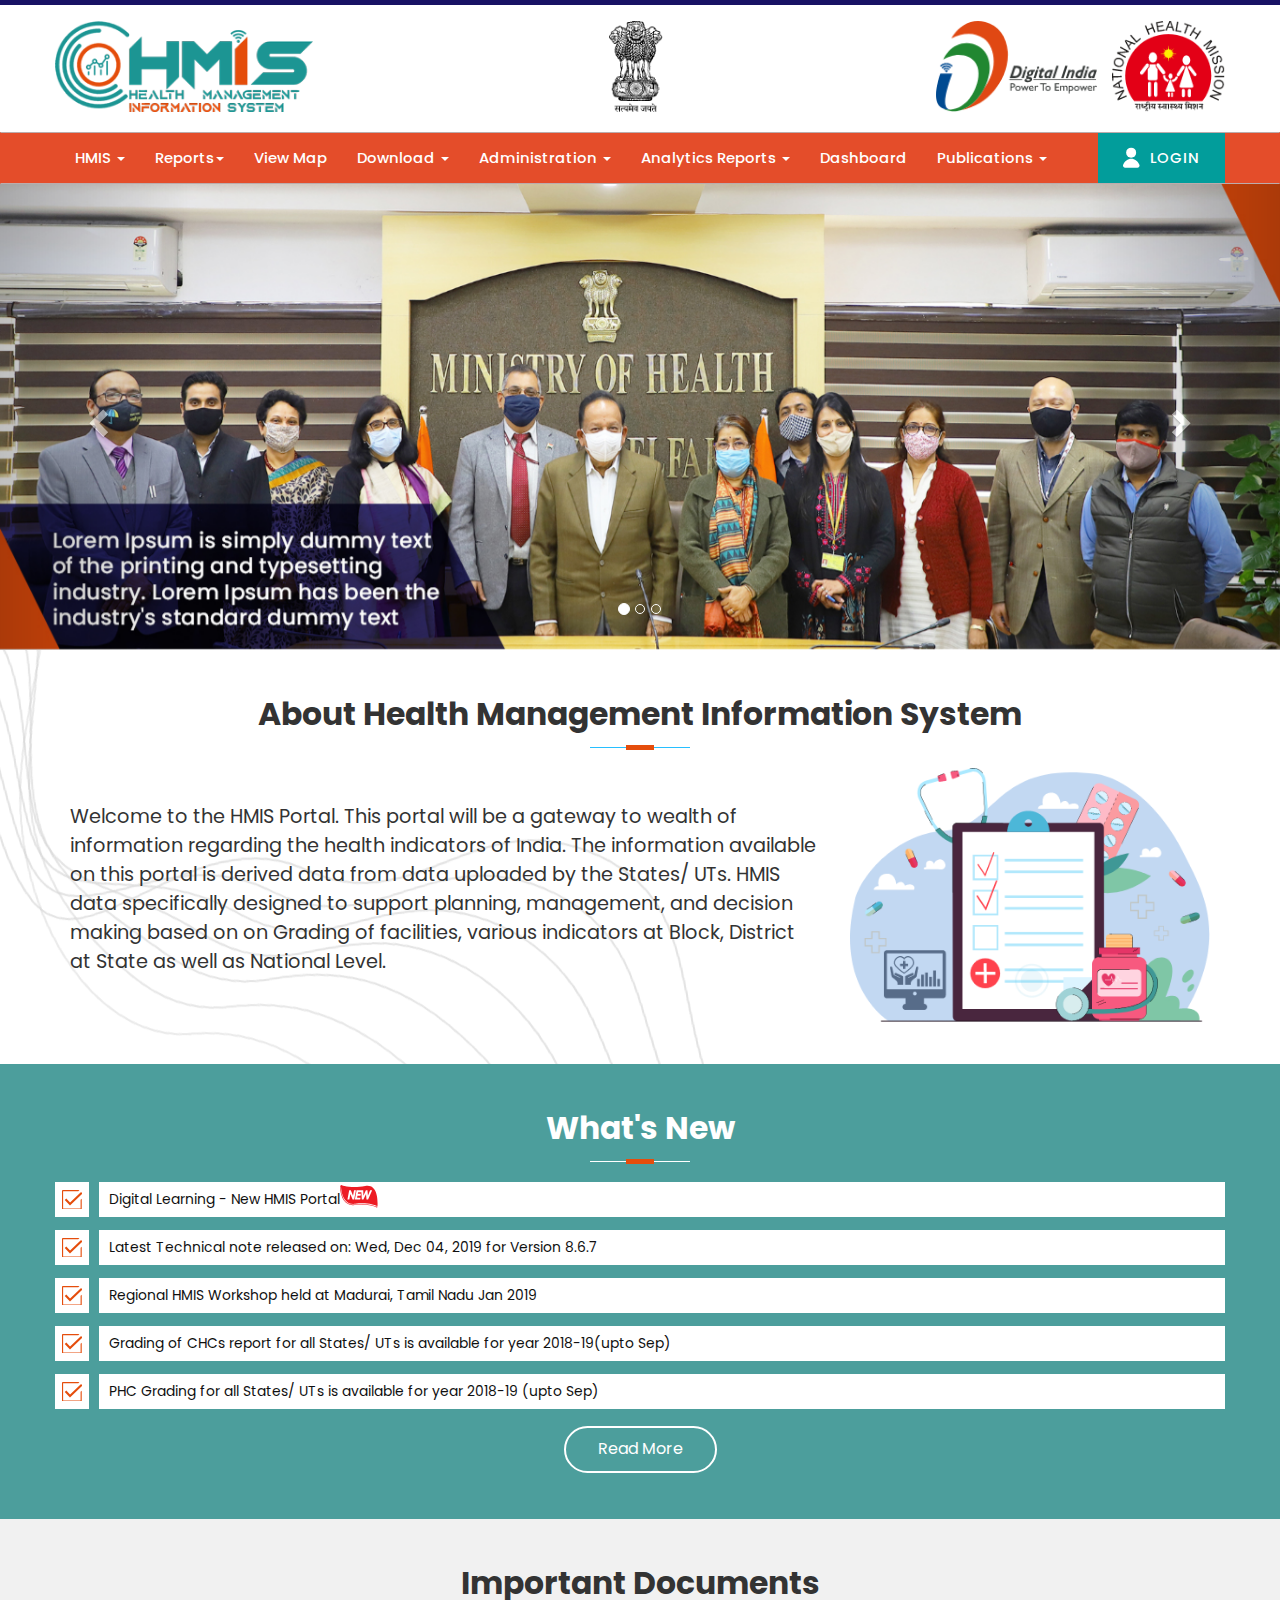
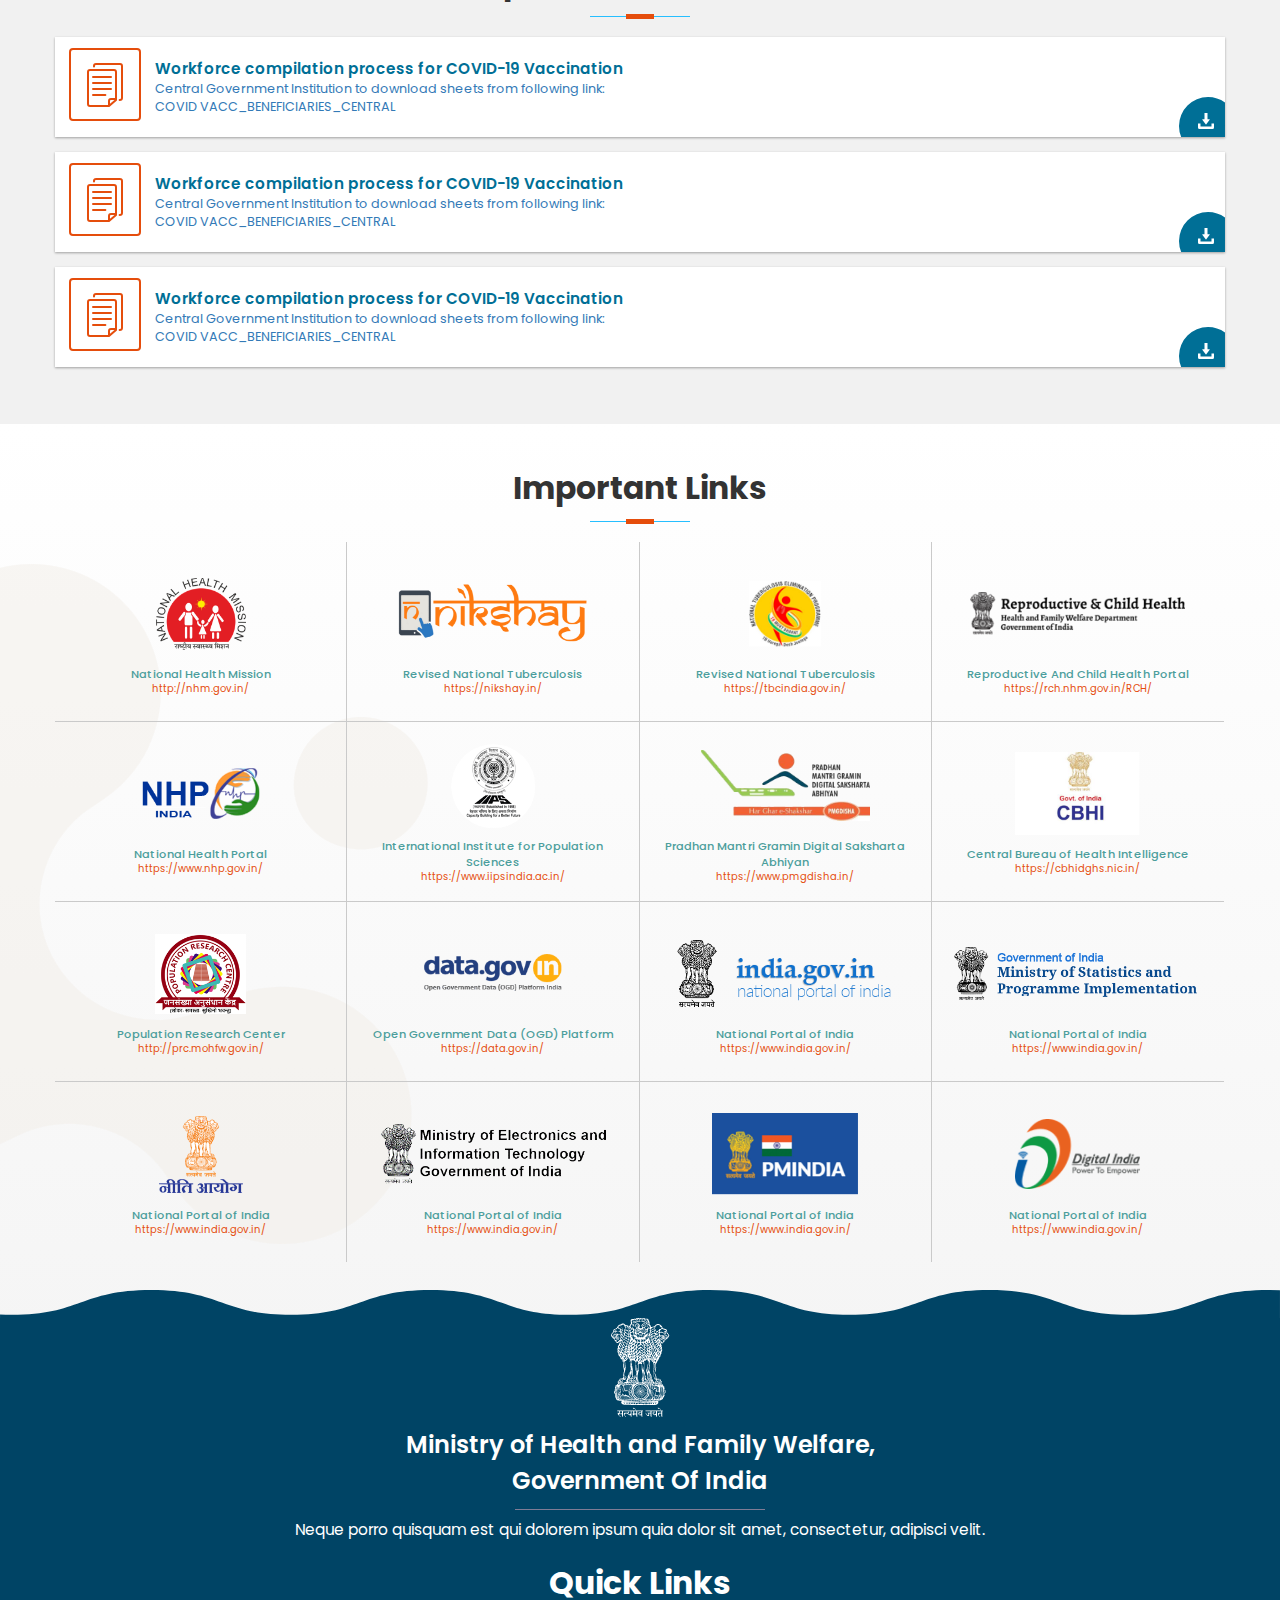
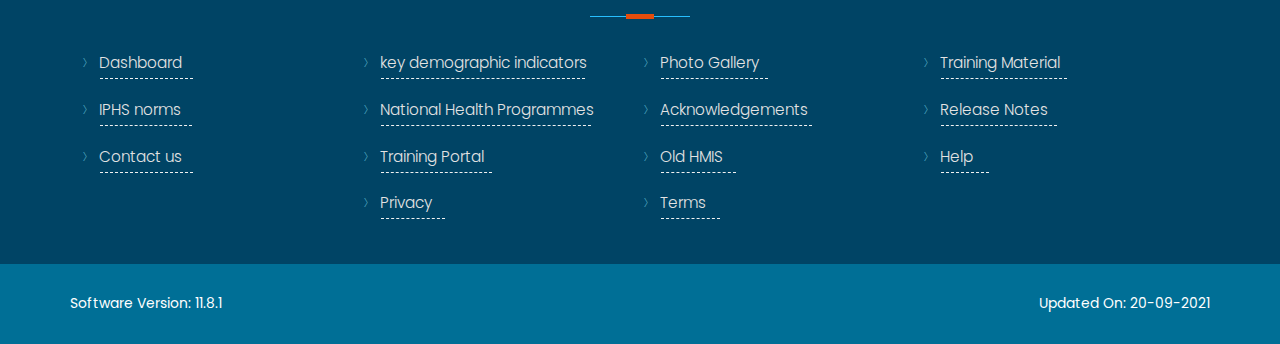
==== commit 0b72463f: "latest update 27-09-2021" ====
--- a/index.html
+++ b/index.html
@@ -11,7 +11,7 @@
     <title>HMIS-Health Management Information System</title>
   </head>
   <body>
-    
+  <!-- Header Section Start -->  
     <div id="wrapper">       
         <section class="bg-blue h-110 d-flex align-items-center">
             <div class="container">
@@ -19,15 +19,15 @@
                     <div class="col-12">
                         <ul class="logo">
                           <li><a href="javascript:void();" target="_blank">
-                            <img src="assets/images/logo.png" class="img-fluid" alt="Health Management Information System">  
+                            <img src="assets/images/logo.png" class="img-responsive center-block" alt="Health Management Information System">  
                           </a></li>
                           <li><a href="javascript:void();" target="_blank">
-                            <img src="assets/images/nrhm-logo.png" class="img-fluid" alt="Health Management Information System">                             
+                            <img src="assets/images/nrhm-logo.png" class="img-responsive center-block" alt="Health Management Information System">                             
                           </a></li>
                           <li><a href="javascript:void();" target="_blank">
-                            <img src="assets/images/digital-india.png" class="img-fluid" alt="Health Management Information System">  
+                            <img src="assets/images/digital-india.png" class="img-responsive center-block" alt="Health Management Information System">  
                             <li><a href="javascript:void();" target="_blank">
-                              <img src="assets/images/hmis.png" class="img-fluid" alt="Health Management Information System">  
+                              <img src="assets/images/hmis.png" class="img-responsive center-block" alt="Health Management Information System">  
                             </a></li>
                           </a></li>
                         </ul> 
@@ -36,134 +36,206 @@
             </div>
         </section>
 
+      
+
         <nav class="navbar">
-          <div class="container">
-            <!-- Brand and toggle get grouped for better mobile display -->
+          <div class="container">            
             <div class="navbar-header">
-              <button type="button" class="navbar-toggle collapsed" data-toggle="collapse" data-target="#bs-example-navbar-collapse-1" aria-expanded="false">
+              <button type="button" class="navbar-toggle collapsed" data-toggle="collapse" data-target="#bs-example-navbar-collapse-animations">
                 <span class="sr-only">Toggle navigation</span>
                 <span class="icon-bar"></span>
                 <span class="icon-bar"></span>
                 <span class="icon-bar"></span>
-              </button>              
+              </button>            
             </div>            
-            <div class="collapse navbar-collapse" id="bs-example-navbar-collapse-1" >
+            <div class="collapse navbar-collapse" id="bs-example-navbar-collapse-animations" data-hover="dropdown" data-animations="fadeInDownNew fadeInRightNew fadeInUpNew fadeInLeftNew">
               <ul class="nav navbar-nav">
+
+                <li class="dropdown">
+                  <a href="#" class="dropdown-toggle" role="button" aria-expanded="false">HMIS <span class="caret"></span></a>
+                  <ul class="dropdown-menu dropdownhover-bottom" role="menu">                   
+                    <li class="dropdown">
+                      <a href="#" aria-expanded="false">Another dropdown <span class="caret"></span></a>
+                      <ul class="dropdown-menu dropdownhover-right">
+                        <li><a href="introduction.html">Introduction</a></li>
+                        <li><a href="meactivities.html">M & E Activities</a></li>
+                        <li><a href="#">Circulars</a></li>
+                        <li><a href="#">Glossary</a></li>     
+                      </ul>
+                    </li>                    
+                  </ul>
+                </li>    
                
-               
+
 
                 <li class="dropdown">
                   <a href="#" class="dropdown-toggle" data-toggle="dropdown" role="button" aria-haspopup="true" aria-expanded="false">
-                    <svg xmlns="http://www.w3.org/2000/svg" width="16.94" height="16" viewBox="0 0 19.063 18">
-                      <g id="Group_533" data-name="Group 533" transform="translate(39.941 -158.012)">
-                        <path id="Path_829" data-name="Path 829" d="M-30.15,158.118l9.135,7.582a.407.407,0,0,1-.283.707h-2.119v9.183a.422.422,0,0,1-.424.423h-4.427a.421.421,0,0,1-.423-.423v-5.322a.385.385,0,0,0-.377-.424h-2.684a.422.422,0,0,0-.424.424v5.322a.384.384,0,0,1-.377.423h-4.426a.422.422,0,0,1-.424-.423v-9.183h-2.166a.4.4,0,0,1-.235-.707l9.135-7.582A.37.37,0,0,1-30.15,158.118Z" fill="#fff" fill-rule="evenodd"/>
-                      </g>
-                    </svg> HMIS <span class="caret"></span></a>
-                  <ul class="dropdown-menu">
                     
-                    <li><a class="trigger right-caret">About us</a>
-                        <ul class="dropdown-menu sub-menu">
-                          <li><a href="introduction.html">Introduction</a></li>
-                          <li><a href="meactivities.html">M & E Activities</a></li>
-                          <li><a href="#">Circulars</a></li>
-                          <li><a href="#">Glossary</a></li>                          
-                        </ul>
-                    </li>
-                    
-                  </ul>
-                </li>
-
-                <li class="dropdown">
-                  <a href="#" class="dropdown-toggle" data-toggle="dropdown" role="button" aria-haspopup="true" aria-expanded="false">
-                    <svg xmlns="http://www.w3.org/2000/svg" width="18.85" height="16" viewBox="0 0 18.85 16">
-                      <g id="Group_537" data-name="Group 537" transform="translate(214.933 54.727)">
-                        <g id="Group_536" data-name="Group 536">
-                          <path id="Path_835" data-name="Path 835" d="M-214.06-44.7a.88.88,0,0,0-.873.872v4.205a.881.881,0,0,0,.873.873.88.88,0,0,0,.872-.873v-4.205A.866.866,0,0,0-214.06-44.7Z" fill="#fff"/>
-                          <path id="Path_836" data-name="Path 836" d="M-210.629-46.245a.881.881,0,0,0-.873.873v5.752a.881.881,0,0,0,.873.873.881.881,0,0,0,.873-.873v-5.752A.881.881,0,0,0-210.629-46.245Z" fill="#fff"/>
-                          <path id="Path_837" data-name="Path 837" d="M-207.217-48.208a.881.881,0,0,0-.873.873v7.715a.881.881,0,0,0,.873.873.881.881,0,0,0,.873-.873v-7.7A.885.885,0,0,0-207.217-48.208Z" fill="#fff"/>
-                          <path id="Path_838" data-name="Path 838" d="M-203.806-46.126a.88.88,0,0,0-.872.873v5.633a.88.88,0,0,0,.872.873.881.881,0,0,0,.873-.873v-5.613A.861.861,0,0,0-203.806-46.126Z" fill="#fff"/>
-                          <path id="Path_839" data-name="Path 839" d="M-200.394-48.01a.881.881,0,0,0-.873.873V-39.6a.881.881,0,0,0,.873.873.881.881,0,0,0,.873-.873v-7.537A.856.856,0,0,0-200.394-48.01Z" fill="#fff"/>
-                          <path id="Path_840" data-name="Path 840" d="M-196.962-50.608a.88.88,0,0,0-.873.872V-39.62a.881.881,0,0,0,.873.873.88.88,0,0,0,.872-.873V-49.736A.879.879,0,0,0-196.962-50.608Z" fill="#fff"/>
-                          <path id="Path_841" data-name="Path 841" d="M-214.06-46.364a.834.834,0,0,0,.476-.138l6.287-4.106,2.916,2.6a.869.869,0,0,0,1.111.04l6.843-5.177a.9.9,0,0,0,.179-1.23.88.88,0,0,0-1.23-.178l-6.268,4.76-2.9-2.559a.894.894,0,0,0-1.071-.079l-6.823,4.463a.888.888,0,0,0-.258,1.21A.9.9,0,0,0-214.06-46.364Z" fill="#fff"/>
-                        </g>
-                      </g>
-                    </svg>
                     
                     Reports<span class="caret"></span></a>
                   <ul class="dropdown-menu">
                     <li><a href="#">Standard Reports</a></li>                    
                   </ul>
                 </li>
-                <li><a href="#"><svg xmlns="http://www.w3.org/2000/svg" width="19.133" height="16" viewBox="0 0 19.133 16">
-                  <g id="Group_539" data-name="Group 539" transform="translate(168.569 37.61)">
-                    <g id="Group_538" data-name="Group 538">
-                      <path id="Path_842" data-name="Path 842" d="M-154.079-25.734l-3.075-1.587a1.022,1.022,0,0,0-1.266.281l-1.125,1.447a10.651,10.651,0,0,1-2.894-2.13,11.276,11.276,0,0,1-2.15-2.954l1.427-1.1a1.022,1.022,0,0,0,.281-1.266l-1.587-3.055a1.027,1.027,0,0,0-1.467-.382l-1.949,1.306a1.544,1.544,0,0,0-.684,1.367,9.437,9.437,0,0,0,.241,1.748,14.225,14.225,0,0,0,3.859,6.35,14.714,14.714,0,0,0,6.35,3.859,11.516,11.516,0,0,0,1.748.241,1.51,1.51,0,0,0,1.387-.7l1.266-1.97A1,1,0,0,0-154.079-25.734Z" fill="#fff"/>
-                      <path id="Path_843" data-name="Path 843" d="M-150.261-37.61h-9.686a.807.807,0,0,0-.8.8v.522l5.647,2.371,5.647-2.371v-.522A.807.807,0,0,0-150.261-37.61Z" fill="#fff"/>
-                      <path id="Path_844" data-name="Path 844" d="M-155.1-32.606a1.383,1.383,0,0,1-.5-.1l-5.145-2.15v4.642a.807.807,0,0,0,.8.8h9.706a.807.807,0,0,0,.8-.8v-4.642l-5.164,2.15A1.388,1.388,0,0,1-155.1-32.606Z" fill="#fff"/>
-                    </g>
-                  </g>
-                </svg>
-                Contacts</a></li>               
+
+                <li><a href="#"> View Map</a></li>
 
                 <li class="dropdown">
-                  <a href="#" class="dropdown-toggle" data-toggle="dropdown" role="button" aria-haspopup="true" aria-expanded="false"><svg xmlns="http://www.w3.org/2000/svg" width="12.444" height="16" viewBox="0 0 12.444 16">
-                    <g id="Group_540" data-name="Group 540" transform="translate(169.333 41.333)">
-                      <path id="Path_845" data-name="Path 845" d="M-157.7-37.333h-3.187V-40.52Zm-8.965,2.222H-164v-3.555h-2.667Zm9.778-1.333v11.111h-12.444v-16h7.555v4.889Zm-10.666,2.222h4.444v-5.333h-4.444Zm0,3.556h5.333v-.889h-5.333Zm0,1.777h5.333v-.888h-5.333Zm8.888.889h-8.888v.889h8.888Zm0-3.555h-2.666v2.666h2.666Zm0-1.778h-8.888v.889h8.888Zm0-1.778h-3.555v.889h3.555v-.889Zm-.888,4.445h-.889v.889h.889Z" fill="#fff"/>
-                    </g>
-                  </svg>
-                  Publications <span class="caret"></span></a>
-                  <ul class="dropdown-menu">                    
-                    <li><a class="trigger right-caret">Compendium of Research Studies by PRCs</a>
-                        <ul class="dropdown-menu sub-menu">
-                          <li><a href="#">Maternal and Child Health in India 2014-15</a></li>
-                          <li><a href="#">Critical Issues in Maternal and Child Health in India 2015-16</a></li>
-                          <li><a href="#">Emerging Issues in Maternal, Neonatal and Child Health in India 2016-17</a></li>
-                          <li><a href="#">The Contemporary Issues of Health and Development in India 2017-18</a></li>                          
-                        </ul>
+                  <a href="#" class="dropdown-toggle" role="button" aria-expanded="false">Download <span class="caret"></span></a>
+                  <ul class="dropdown-menu" role="menu">
+                   
+                    <li class="dropdown">
+                      <a href="#">Another dropdown <span class="caret"></span></a>
+                      <ul class="dropdown-menu">
+                        <li><a href="#">Action</a></li>
+                        <li><a href="#">Another action</a></li>
+                        <li><a href="#">Something else here</a></li>
+                      </ul>
                     </li>
-
-                    <li><a class="trigger right-caret">Rural Health Statistics</a>
-                      <ul class="dropdown-menu sub-menu">
+                    <li class="dropdown">
+                      <a href="#">Another dropdown 2 <span class="caret"></span></a>
+                      <ul class="dropdown-menu">
+                        <li><a href="#">Action</a></li>
+                        <li><a href="#">Another action</a></li>
+                        <li><a href="#">Another action</a></li>
+                        <li class="dropdown">
+                          <a href="#">Another dropdown <span class="caret"></span></a>
+                          <ul class="dropdown-menu">
+                            <li><a href="#">Action</a></li>
+                            <li><a href="#">Another action</a></li>
+                            <li><a href="#">Something else here</a></li>                            
+                          </ul>
+                        </li>
+                        <li><a href="#">Something else here</a></li>
+                        
+                      </ul>
+                    </li>
+                    <li><a href="#">Something else here</a></li>
+                    
+                  </ul>
+                </li>
+
+                <li class="dropdown">
+                  <a href="#" class="dropdown-toggle" role="button" aria-expanded="false">Administration <span class="caret"></span></a>
+                  <ul class="dropdown-menu" role="menu">
+                   
+                    <li class="dropdown">
+                      <a href="#">Another dropdown <span class="caret"></span></a>
+                      <ul class="dropdown-menu">
+                        <li><a href="#">Action</a></li>
+                        <li><a href="#">Another action</a></li>
+                        <li><a href="#">Something else here</a></li>
+                      </ul>
+                    </li>
+                    <li class="dropdown">
+                      <a href="#">Another dropdown 2 <span class="caret"></span></a>
+                      <ul class="dropdown-menu">
+                        <li><a href="#">Action</a></li>
+                        <li><a href="#">Another action</a></li>
+                        <li><a href="#">Another action</a></li>
+                        <li class="dropdown">
+                          <a href="#">Another dropdown <span class="caret"></span></a>
+                          <ul class="dropdown-menu">
+                            <li><a href="#">Action</a></li>
+                            <li><a href="#">Another action</a></li>
+                            <li><a href="#">Something else here</a></li>                            
+                          </ul>
+                        </li>
+                        <li><a href="#">Something else here</a></li>
+                        
+                      </ul>
+                    </li>
+                    <li><a href="#">Something else here</a></li>
+                    
+                  </ul>
+                </li>
+
+                <li class="dropdown">
+                  <a href="#" class="dropdown-toggle" role="button" aria-expanded="false">Analytics Reports <span class="caret"></span></a>
+                  <ul class="dropdown-menu" role="menu">
+                   
+                    <li class="dropdown">
+                      <a href="#">Another dropdown <span class="caret"></span></a>
+                      <ul class="dropdown-menu">
+                        <li><a href="#">Action</a></li>
+                        <li><a href="#">Another action</a></li>
+                        <li><a href="#">Something else here</a></li>
+                      </ul>
+                    </li>
+                    <li class="dropdown">
+                      <a href="#">Another dropdown 2 <span class="caret"></span></a>
+                      <ul class="dropdown-menu">
+                        <li><a href="#">Action</a></li>
+                        <li><a href="#">Another action</a></li>
+                        <li><a href="#">Another action</a></li>
+                        <li class="dropdown">
+                          <a href="#">Another dropdown <span class="caret"></span></a>
+                          <ul class="dropdown-menu">
+                            <li><a href="#">Action</a></li>
+                            <li><a href="#">Another action</a></li>
+                            <li><a href="#">Something else here</a></li>                            
+                          </ul>
+                        </li>
+                        <li><a href="#">Something else here</a></li>
+                        
+                      </ul>
+                    </li>
+                    <li><a href="#">Something else here</a></li>
+                    
+                  </ul>
+                </li>
+
+
+             
+
+          
+
+                <li><a href="#">
+                 
+                Dashboard</a></li> 
+
+                <li class="dropdown">
+                  <a href="#" class="dropdown-toggle" role="button" aria-expanded="false">Publications <span class="caret"></span></a>
+                  <ul class="dropdown-menu" role="menu">
+                   
+                    <li class="dropdown">
+                      <a href="#">Compendium of Research Studies by PRCs <span class="caret"></span></a>
+                      <ul class="dropdown-menu">
+                        <li><a href="#">Maternal and Child Health in India 2014-15</a></li>
+                        <li><a href="#">Critical Issues in Maternal and Child Health in India 2015-16</a></li>
+                        <li><a href="#">Emerging Issues in Maternal, Neonatal and Child Health in India 2016-17</a></li>
+                        <li><a href="#">The Contemporary Issues of Health and Development in India 2017-18</a></li> 
+                      </ul>
+                    </li>
+                    <li class="dropdown">
+                      <a href="#">Rural Health Statistics<span class="caret"></span></a>
+                      <ul class="dropdown-menu">
                         <li><a href="#">RHS 2019-20</a></li>
                         <li><a href="#">RHS 2018-19</a></li>
                         <li><a href="#">RHS 2017-18</a></li>
-                        <li><a href="#">RHS 2016-17</a></li>                          
-                      </ul>
-                  </li>
-
-                  <li><a class="trigger right-caret">HMIS reports</a>
-                    <ul class="dropdown-menu sub-menu">                     
-                      <li>
-                        <a class="trigger right-caret">Daily data item report Analysis</a>
-                        <ul class="dropdown-menu sub-menu">
-                          <li><a href="#">Report 1</a></li>
-                          <li><a href="#">Report 2</a></li>                          
-                        </ul>
-                      </li>
-                    </ul>
-                </li>                   
+                        <li><a href="#">RHS 2016-17</a></li>  
+                      </ul>
+                    </li>
+                    <li class="dropdown">
+                      <a href="#">HMIS reports <span class="caret"></span></a>
+                      <ul class="dropdown-menu">                        
+                        <li class="dropdown">
+                          <a href="#">Daily data item report Analysis <span class="caret"></span></a>
+                          <ul class="dropdown-menu">
+                            <li><a href="#">Report 1</a></li>
+                            <li><a href="#">Report 2</a></li>                               
+                          </ul>
+                        </li>
+                        
+                        
+                      </ul>
+                    </li>
+                                        
                   </ul>
                 </li>
-                <li><a href="#"><svg xmlns="http://www.w3.org/2000/svg" width="13.923" height="17" viewBox="0 0 13.923 17">
-                  <g id="Group_542" data-name="Group 542" transform="translate(-8.5 -3.5)">
-                    <path id="Path_850" data-name="Path 850" d="M17.328,4.462A.462.462,0,0,1,17.789,4h0a.462.462,0,0,1,.462.462V6a.462.462,0,0,1-.462.462h0A.462.462,0,0,1,17.328,6Zm-1.41,9.385a.462.462,0,0,0-.394.221L12.43,19.124a.462.462,0,0,0,.153.635h0a.462.462,0,0,0,.635-.153l3.094-5.058a.462.462,0,0,0-.394-.7Zm1.871,0a.462.462,0,0,0-.462.462v5.231a.462.462,0,0,0,.462.462h0a.462.462,0,0,0,.462-.462V14.308a.462.462,0,0,0-.462-.462Zm1.871,0a.462.462,0,0,0-.394.7l3.094,5.058a.461.461,0,0,0,.634.153h0a.462.462,0,0,0,.153-.635l-3.094-5.058a.461.461,0,0,0-.394-.221Z" transform="translate(-2.328)" fill="#fff" stroke="#fff" stroke-width="1" fill-rule="evenodd"/>
-                    <path id="Path_851" data-name="Path 851" d="M21.923,9.308A.308.308,0,0,0,21.615,9H9.308A.308.308,0,0,0,9,9.308v8.615a.308.308,0,0,0,.308.308H21.615a.308.308,0,0,0,.308-.308ZM21,10.231a.308.308,0,0,0-.308-.308H10.231a.308.308,0,0,0-.308.308V17a.308.308,0,0,0,.308.308H20.692A.308.308,0,0,0,21,17Z" transform="translate(0 -3.462)" fill="#fff" stroke="#fff" stroke-width="1" fill-rule="evenodd"/>
-                  </g>
-                </svg>
-                
-                
-                  
-                  Training Portal</a></li>
-                <li><a href="#">
-                  <svg xmlns="http://www.w3.org/2000/svg" width="16" height="16" viewBox="0 0 16 16">
-                  <g id="Group_541" data-name="Group 541" transform="translate(-114.784 42.956)">
-                    <path id="Path_846" data-name="Path 846" d="M133.711-23.316H128a.714.714,0,0,1-.713-.713v-5.707A.713.713,0,0,1,128-30.45h5.707a.713.713,0,0,1,.713.713v5.707A.714.714,0,0,1,133.711-23.316Zm-4.994-1.427H133v-4.28h-4.28Z" transform="translate(-3.64 -3.64)" fill="#fff"/>
-                    <path id="Path_847" data-name="Path 847" d="M121.711-23.316H116a.714.714,0,0,1-.713-.713v-5.707A.713.713,0,0,1,116-30.45h5.707a.713.713,0,0,1,.713.713v5.707A.714.714,0,0,1,121.711-23.316Zm-4.994-1.427H121v-4.28h-4.28Z" transform="translate(-0.145 -3.64)" fill="#fff"/>
-                    <path id="Path_848" data-name="Path 848" d="M133.711-35.316H128a.714.714,0,0,1-.713-.713v-5.707A.713.713,0,0,1,128-42.45h5.707a.713.713,0,0,1,.713.713v5.707A.714.714,0,0,1,133.711-35.316Zm-4.994-1.427H133v-4.28h-4.28Z" transform="translate(-3.64 -0.145)" fill="#fff"/>
-                    <path id="Path_849" data-name="Path 849" d="M118.712-35.1a.716.716,0,0,1-.507-.207L115-38.521a.714.714,0,0,1,0-1.009l0,0,3.21-3.21a.713.713,0,0,1,1.009,0l0,0,3.21,3.21a.713.713,0,0,1,0,1.009l0,0-3.21,3.21A.716.716,0,0,1,118.712-35.1Zm-2.2-3.924,2.2,2.2,2.2-2.2-2.2-2.2Z" transform="translate(0)" fill="#fff"/>
-                  </g>
-                </svg>
-                Old HMIS</a></li>
+
+
+               
 
          
 
@@ -173,7 +245,7 @@
               <ul class="nav navbar-nav navbar-right">
                 <li id="login-btn">
                   <a class="login-btn" href="login.html" class="text-white">
-                  <svg xmlns="http://www.w3.org/2000/svg" width="22.55" height="27.386" viewBox="0 0 22.55 27.386">
+                  <svg xmlns="http://www.w3.org/2000/svg" width="16.55" height="21.386" viewBox="0 0 22.55 27.386">
                   <g id="Group_513" data-name="Group 513" transform="translate(-24.792 -19.1)">
                     <g id="Group_511" data-name="Group 511" transform="translate(29.066 19.1)">
                       <circle id="Ellipse_23" data-name="Ellipse 23" cx="6.825" cy="6.825" r="6.825" fill="#fff"/>
@@ -190,7 +262,9 @@
           </div><!-- /.container-fluid -->
         </nav>
 
-     
+  <!-- Header Section end -->      
+
+    <!-- Banner Section start -->     
 
         <section class="banner">
 
@@ -233,6 +307,7 @@
 
     
         </section>
+        <!-- Banner Section end -->   
 
         <main>
 
@@ -699,9 +774,8 @@
             </section>
         </main>
 
-
-        <section class="footer">
-          
+<!-- footer section complete -->
+        <section class="footer">          
           <svg xmlns="http://www.w3.org/2000/svg" width="100%" height="" viewBox="0 0 1366.021 30">
             <path id="Path_830" data-name="Path 830" d="M1322-1234.732q-5.841-.268-12.391-.268c-37.747,0-56.886,6.806-75.4,13.4-18.944,6.76-36.834,13.126-73.668,13.126-36.786,0-54.668-6.365-73.62-13.126-18.559-6.59-37.7-13.4-75.4-13.4s-56.886,6.806-75.4,13.4c-18.944,6.76-36.834,13.126-73.668,13.126-36.785,0-54.675-6.365-73.619-13.126-18.519-6.59-37.65-13.4-75.4-13.4-37.7,0-56.833,6.806-75.347,13.4-18.944,6.76-36.834,13.126-73.668,13.126-36.785,0-54.675-6.365-73.619-13.126-18.519-6.59-37.7-13.4-75.4-13.4s-56.838,6.805-75.369,13.4c-18.952,6.76-36.834,13.126-73.619,13.126-36.834,0-54.724-6.365-73.668-13.126-18.514-6.59-37.653-13.4-75.347-13.4-37.747,0-56.886,6.806-75.4,13.4-18.944,6.76-36.826,13.126-73.611,13.126q-6.569,0-12.408-.268V-1205H1322Z" transform="translate(44.02 1235)" fill="#004465"/>
           </svg>
@@ -709,40 +783,52 @@
           <footer>
             <div class="container">
               <div class="row">
-                <div class="col-sm-12">
+                <div class="col-sm-12 footer-subtitle">
                   <img src="assets/images/hmis-white.png" class="img-responsive center-block">
                   <div class="hmis-title">
-                    Ministry of Health and Family Welfare,<span></span> 
-Government Of India
-
-                  </div>
+                    Ministry of Health and Family Welfare,<span></span> Government Of India
+
+                  </div>
+                  <p >Neque porro quisquam est qui dolorem ipsum quia dolor sit amet, consectetur, adipisci velit.</p>
                 </div>
               </div>
-              
               <div class="row">
-                <div class="col-12">                   
-                  <ul class="footer-links text-center">
-                    <li><a href="">Dashboard</a></li>
-                    <li><a href="">key demographic indicators</a></li>
-                    <li><a href="">Photo Gallery</a></li>
-                    <li><a href="">Training Material</a></li>
-                    <li><a href="">IPHS norms</a></li>                    
-                  </ul>
+                <div class="col-sm-12">
+                  <div class="heading text-center text-white">Quick Links</div>
+                </div>
+                <div class="col-sm-12">
+                
+
+                   
+                      <ul class="footer-flex">
+                          <li><a href="">Dashboard</a></li>
+                          <li><a href="">key demographic indicators</a></li>
+                          <li><a href="">Photo Gallery</a></li>
+                          <li><a href="">Training Material</a></li>
+                          <li><a href="">IPHS norms</a></li>     
+                          <li><a href="">National Health Programmes</a></li>                          
+                          <li><a href="">Acknowledgements</a></li>                    
+                          <li><a href="">Release Notes</a></li>  
+                          <li><a href="">Contact us</a></li>   
+                          <li><a href="">Training Portal</a></li>
+                          <li><a href="">Old HMIS</a></li>
+                          <li><a href="">Help</a></li>
+                          <li><a href="">Privacy</a></li>
+                          <li><a href="">Terms</a></li>
+                          
+                          
+                          
+                      </ul>
+
+                   
+
+                    
+
+                 
                 </div>
               </div>
-
-              <div class="row mb-05"> 
-                <div class="col-12">                   
-                  <ul class="footer-links text-center">
-                    <li><a href="">National Health Programmes</a></li>
-                    <li><a href="">Help</a></li>
-                    <li><a href="">Privacy</a></li>
-                    <li><a href="">Terms</a></li>
-                    <li><a href="">Acknowledgements</a></li>                    
-                    <li><a href="">Release Notes</a></li>                    
-                  </ul>
-                </div>
-              </div>
+          
+
 
 
             </div>
@@ -750,8 +836,7 @@
             <section class="copywrite d-flex align-items-center">
               <div class="container">
                 <div class="row">
-                  <div class="col-sm-7">
-                    
+                  <div class="col-sm-7">                    
                     <p>Software Version: 11.8.1</p>
                   </div>
                   <div class="col-sm-5 right-side">
@@ -761,20 +846,17 @@
               </div>
             </section>
             
-          </footer>
-          
+          </footer>          
         </section>
-
-
-    </div>
-
+    </div><!-- wapper close -->
+<!-- footer section complete -->
     
     
     
     
     <script src="assets/js/jquery.min.js"></script>        
     <script src="assets/js/bootstrap.min.js"></script> 
-   
+    <script src="assets/js/bootstrap-dropdownhover.js"></script>    
     <!-- read more js -->
     <script>
       $(document).ready(function() {
@@ -791,27 +873,6 @@
           }
         });
       });
-// dropdown menu
-      $(function(){
-  $(".dropdown-menu > li > a.trigger").on("click",function(e){
-    var current=$(this).next();
-    var grandparent=$(this).parent().parent();
-    if($(this).hasClass('left-caret')||$(this).hasClass('right-caret'))
-      $(this).toggleClass('right-caret left-caret');
-    grandparent.find('.left-caret').not(this).toggleClass('right-caret left-caret');
-    grandparent.find(".sub-menu:visible").not(current).hide();
-    current.toggle();
-    e.stopPropagation();
-  });
-  $(".dropdown-menu > li > a:not(.trigger)").on("click",function(){
-    var root=$(this).closest('.dropdown');
-    root.find('.left-caret').toggleClass('right-caret left-caret');
-    root.find('.sub-menu:visible').hide();
-  });
-});
-  </script>
-    <!-- read more js -->
-    
-    
+  </script><!-- read more js -->       
   </body>
 </html>--- a/assets/css/style.css
+++ b/assets/css/style.css
@@ -74,9 +74,10 @@
 }
 #text{
     display:none;
+    width: 100%;
     }
 
-/* Navigation */    
+/* Navigation  droppdown */    
 
 .navbar{
     border-bottom: solid 1px #bcacac;
@@ -90,34 +91,164 @@
 .navbar .container{
     position: relative;
 }
-
-
 .nav>li>a {
     position: relative;
     display: block;
     padding: 15px 15px;
     font-size: 1.2em;
+    font-size: 0.94em;
     font-weight: 600;
     color: rgba(0,0,0,.5);
-
     font-weight: 500;
     color: #fff;
-
-}
-
+}
 .nav > li > a:focus, .nav > li > a:hover {
     text-decoration: none;
     background-color: rgb(2, 157, 155);
     color:#fff;
 }
-
 .nav>li:first-child{
     margin-left: 0px;
 }
 .navbar-nav {
     margin-left: -15px;
 }
-.dropdown>.dropdown-menu {
+
+.dropdown .dropdown-menu .caret {
+    border: 4px solid transparent;
+    border-left-color: #e44d2a;
+    float: right;
+    margin-top: 6px;
+
+    position: absolute;
+    right: 5px;
+}
+.dropdown-menu {
+    min-width: 250px;
+}
+.dropdown-menu > li.open > a {
+    background-color: #f5f5f5;
+    color: #262626;
+    text-decoration: none;
+}
+.dropdown-menu .dropdown-menu {
+    left: 100%;
+    margin: 0;
+    right: auto;
+    top: -1px;
+}
+.dropdown-menu-right .dropdown-menu,
+.navbar-right .dropdown-menu .dropdown-menu,
+.pull-right .dropdown-menu .dropdown-menu {
+    left: auto;
+    right: 100%;
+}
+.dropdown-menu.animated {
+    -webkit-animation-duration: 0.3s;
+    animation-duration: 0.3s;
+}
+.dropdown-menu.animated:before {
+    content: " ";
+    display: block;
+    height: 100%;
+    left: 0;
+    position: absolute;
+    top: 0;
+    width: 100%;
+    z-index: 99;
+}
+.dropdownhover-top {
+    margin-bottom: 2px;
+    margin-top: 0;
+}
+.navbar-fixed-bottom .dropdown-menu .dropdown-menu,
+.dropdownhover-top .dropdown-menu {
+    bottom: -1px;
+    top: auto;
+}
+.navbar-nav > li > .dropdown-menu {
+    margin-bottom: 0;
+}
+.dropdownhover-bottom {
+    -webkit-transform-origin: 50% 0;
+    transform-origin: 50% 0;
+}
+.dropdownhover-left {
+    -webkit-transform-origin: 100% 50%;
+    transform-origin: 100% 50%;
+}
+.dropdownhover-right {
+    -webkit-transform-origin: 0 50%;
+    transform-origin: 0 50%;
+}
+.dropdownhover-top {
+    -webkit-transform-origin: 50% 100%;
+    transform-origin: 50% 100%;
+}
+.dropdown .dropdown-menu {
+    /* border-top: 3px solid #0cb8b6; */
+    border-radius: 0;
+    padding: 0;
+    background:#f1f1f1;
+ }
+ .dropdown-menu>li>a {
+    display: block;
+    padding: 10px 20px;
+    clear: both;
+    font-weight: 400;
+    line-height: 1.42857143;
+    color: #333;
+    white-space: nowrap;
+    
+}
+.dropdown-menu>li{
+    border-bottom:#d4d0d0 solid 1px;
+}
+.dropdown-menu>li:last-child{
+    border-bottom:transparent solid 1px;
+}
+
+.navbar-default .navbar-toggle:focus,
+.navbar-default .navbar-toggle:hover {
+    background-color: transparent;
+}
+.navbar-toggle .icon-bar {
+   
+    background: #f1f1f1;
+}
+
+.navbar-default .navbar-toggle {
+    border: none;
+}
+
+.navbar-toggle span.icon-bar {
+    transition: all 0.15s;
+}
+
+.navbar-toggle span:nth-child(2) {
+    transform: rotate(45deg);
+    transform-origin: 10% 10%;
+}
+
+.navbar-toggle span:nth-child(3) {
+    opacity: 0;
+}
+
+.navbar-toggle span:nth-child(4) {
+    transform: rotate(-45deg);
+    transform-origin: 10% 90%;
+}
+
+.navbar-toggle.collapsed span:nth-child(2),
+.navbar-toggle.collapsed span:nth-child(4) {
+    transform: rotate(0);
+}
+
+.navbar-toggle.collapsed span:nth-child(3) {
+    opacity: 1;
+}
+
+/* .dropdown>.dropdown-menu {
     border-top: 3px solid #0cb8b6;
     border-radius: 0;
     padding: 0;
@@ -155,7 +286,7 @@
 }
 .dropdown-menu>li{
     border-bottom:#d4d0d0 solid 1px;
-}
+} */
 
 /* .navbar-nav li:last-child{
    position: absolute;
@@ -180,12 +311,12 @@
 }
 
  /* dropdown */
- .dropdown-menu>li { 
+ /* .dropdown-menu>li { 
     position:relative;
-    -webkit-user-select: none; /* Chrome/Safari */        
-    -moz-user-select: none; /* Firefox */
-    -ms-user-select: none; /* IE10+ */
-    /* Rules below not implemented in browsers yet */
+    -webkit-user-select: none;    
+    -moz-user-select: none;
+    -ms-user-select: none; 
+   
     -o-user-select: none;
     user-select: none;
     cursor:pointer;
@@ -231,10 +362,110 @@
  .dropdown:hover>.dropdown-menu {
     display: block;
     margin-top: 0; 
- }
+ } */
+
+
+.dropdown > a {
+    -webkit-transition: all 0.2s ease-in;
+    -o-transition: all 0.2s ease-in;
+    -moz-transition: all 0.2s ease-in;
+    transition: all 0.2s ease-in;
+  }
+  
+  .dropdown-menu.animated {
+    -webkit-animation-duration: 0.3s;
+    -moz-animation-duration: 0.3s;
+    -o-animation-duration: 0.3s;
+    animation-duration: 0.3s;
+    -webkit-animation-timing-function: cubic-bezier(0.4, 0.0, 0.2, 1);;
+    -moz-animation-timing-function: cubic-bezier(0.4, 0.0, 0.2, 1);;
+    -o-animation-timing-function: cubic-bezier(0.4, 0.0, 0.2, 1);;
+    animation-timing-function: cubic-bezier(0.4, 0.0, 0.2, 1);;
+  }
+  .dropdown-menu.animated:before {
+    content: " ";
+    display: block;
+    height: 100%;
+    left: 0;
+    position: absolute;
+    top: 0;
+    width: 100%;
+    z-index: 99;
+  }
+  
+  .dropdown-menu.animated.fadeIn {
+    -webkit-animation-duration: 0.2s;
+    -moz-animation-duration: 0.2s;
+    -o-animation-duration: 0.2s;
+    animation-duration: 0.2s;
+    -webkit-animation-timing-function: ease-out;
+    -moz-animation-timing-function: ease-out;
+    -o-animation-timing-function: ease-out;
+    animation-timing-function: ease-out;
+  }
+  
+  .dropdownhover-bottom {
+    -webkit-transform: translate3d(0, 0, 0);
+    -moz-transform: translate3d(0, 0, 0);
+    -ms-transform: translate3d(0, 0, 0);
+    -o-transform: translate3d(0, 0, 0);
+    transform: translate3d(0, 0, 0);
+    /* <-- use the GPU for the rendering */
+    -webkit-transform-origin: 50% 0;
+    -moz-transform-origin: 50% 0;
+    -ms-transform-origin: 50% 0;
+    -o-transform-origin: 50% 0;
+    transform-origin: 50% 0;
+  }
+  
+  .dropdownhover-left {
+    -webkit-transform: translate3d(0, 0, 0);
+    -moz-transform: translate3d(0, 0, 0);
+    -ms-transform: translate3d(0, 0, 0);
+    -o-transform: translate3d(0, 0, 0);
+    transform: translate3d(0, 0, 0);
+    /* <-- use the GPU for the rendering */
+    -webkit-transform-origin: 100% 50%;
+    -moz-transform-origin: 100% 50%;
+    -ms-transform-origin: 100% 50%;
+    -o-transform-origin: 100% 50%;
+    transform-origin: 100% 50%;
+  }
+  
+  .dropdownhover-right {
+    -webkit-transform: translate3d(0, 0, 0);
+    -moz-transform: translate3d(0, 0, 0);
+    -ms-transform: translate3d(0, 0, 0);
+    -o-transform: translate3d(0, 0, 0);
+    transform: translate3d(0, 0, 0);
+    /* <-- use the GPU for the rendering */
+    -webkit-transform-origin: 0 50%;
+    -moz-transform-origin: 0 50%;
+    -ms-transform-origin: 0 50%;
+    -o-transform-origin: 0 50%;
+    transform-origin: 0 50%;
+  }
+  
+  .dropdownhover-top {
+    -webkit-transform: translate3d(0, 0, 0);
+    -moz-transform: translate3d(0, 0, 0);
+    -ms-transform: translate3d(0, 0, 0);
+    -o-transform: translate3d(0, 0, 0);
+    transform: translate3d(0, 0, 0);
+    /* <-- use the GPU for the rendering */
+    -webkit-transform-origin: 50% 100%;
+    -moz-transform-origin: 50% 100%;
+    -ms-transform-origin: 50% 100%;
+    -o-transform-origin: 50% 100%;
+    transform-origin: 50% 100%;
+  }
+  
+  
 
 /* Navigation */  
-
+.logo-icon-bg {
+    background: url(../images/logo-bg.png) top 140px left no-repeat, -webkit-linear-gradient(top, #FFF 0, #F5F5F5 100%);
+}
 .heading{
     position: relative;
     padding: 0;
@@ -443,6 +674,26 @@
     width:100%;
     
 }
+.footer-subtitle p{    
+    font-size: 1.1em;
+    text-align: center;
+    color: #fff;
+    position: relative;
+    margin: 10px 0 10px;
+    padding: 10px;        
+    font-weight: 400;    
+}
+.footer-subtitle p::after{
+    position: absolute;
+    content: '';
+    top:0;
+    left:0;
+    right: 0;
+    width: 250px;
+    margin:auto;
+    height:1.5px;
+    background:#7e7c95;
+}
 .mb-05{
     margin-bottom: 15px;
 }
@@ -452,9 +703,19 @@
     min-height:80px;
 }
 ul.footer-links{
-    width:100%;
-    margin: 15px 0  0px;
-
+    width: 100%;
+    margin: 15px 0 15px;    
+    padding-top: 10px;
+    position: relative;
+
+}
+ul.footer-links::before{
+    position: absolute;
+    content: '';
+    top: 100%;
+    border-bottom: dashed 1px #f1f1f1;
+    min-width: 90%;
+    left: 11px;
 }
 ul.footer-links li{
     display:inline-block; 
@@ -468,8 +729,51 @@
     font-weight: 400;
     font-size: 15px;
 }
-    
-}
+ 
+.footer-flex{
+    width:100%;
+    display:flex;
+    flex-wrap: wrap;
+    margin-top: 15px;
+    margin-bottom: 25px;
+    justify-content: center;
+}
+.footer-flex li{
+    width:24.6%;      
+    position: relative;
+    padding-left: 10px;
+    margin-bottom: 15px;
+    padding-bottom: 10px;
+}
+.footer-flex li:after {
+    content: '\203A';
+    position: absolute;
+    color: #59b4cc;
+    font-size: 25px;
+    top: -8px;
+    left: 3px;
+    font-weight: 100;
+}
+.footer-flex li a{
+    padding: 5px 10px;
+    text-decoration: none;
+    color: #e3e3e3;
+    font-weight: 300;
+    font-size: 01.09em;   
+    position: relative;  
+}
+.footer-flex li a:hover{
+    color:#f1f1f1;
+}
+.footer-flex li a::after{
+    position: absolute;
+    content: '';
+    top: 100%;
+    border-bottom: dashed 1px #f1f1f1;
+    min-width: 90%;
+    left: 11px;
+}
+
 ul.footer-links li:last-child:after { content: ""; }
 
 ul.footer-links li a{
@@ -799,6 +1103,7 @@
 .nav .open>a, .nav .open>a:focus, .nav .open>a:hover {
     background-color: #029D9B;
     border-color: transparent;
+    color:#ffffff;
 }
 
 /* menu */
@@ -867,6 +1172,8 @@
     .whats-new li {
         background:#fff;
         margin-bottom: 8px;
+        width:96%;
+        margin-left: 2%;
     }
     .whats-new li .icon-box {       
         margin-right: 0;
@@ -875,7 +1182,10 @@
         font-size: 0.89em;        
         padding-left: 5px;
         
-    }    
+    }  
+    .footer-subtitle img{
+        padding-top: 10px;
+    }  
     footer {   
         margin-top: -55px;
     }
@@ -924,19 +1234,149 @@
     .about-bg{
         background-image: none;
     }
+    .footer-flex li {
+        width: 49.8%;
+        margin-bottom: 5px;
+        
+    }
+    .footer-flex li a {       
+        font-size: 0.8em;        
+    }
     
 
  }
 
 
 
-@media (min-width: 576px) and (max-width: 767.98px) {  }
-
-
-@media (min-width: 768px) and (max-width: 991.98px) {  }
-
-
-@media (min-width: 992px) and (max-width: 1199.98px) {  }
+@media (min-width: 576px) and (max-width: 767.98px) { 
+    .footer-flex li {
+        width: 49.8%;
+        margin-bottom: 5px;
+        
+    }
+    .footer-flex li a {       
+        font-size: 0.8em;        
+    }
+    .whats-new li {
+      width: 96%;
+      margin-left: 2%;
+      display: flex;
+      align-items: center;
+      min-height: 35px;
+      margin-bottom: 13px;
+  }
+  .doc-file li {
+    width:96%;
+    margin-left: 2%;
+  }
+  .about-us .d-flex{
+    flex-direction: column;
+  }
+ }
+
+
+@media (min-width: 768px) and (max-width: 991.98px) { 
+
+    ul.logo li:nth-of-type(4) {
+        float: right;
+        float: none;
+        margin-left: 10%;
+    }
+    .footer-flex {        
+        justify-content: left;
+    }
+    .footer-flex li {
+        width: 33.2%;
+       
+    }
+    .footer-flex li a {
+       
+        font-size: 0.90em      
+    }
+    footer {
+        
+        margin-top: -57px;
+    }
+ }
+
+
+ @media (max-width: 991px) {
+  .navbar-header {
+      float: none;
+  }
+  .navbar-toggle {
+      display: block;
+  }
+  .navbar-collapse {
+      border-top: 1px solid transparent;
+      box-shadow: inset 0 1px 0 rgba(255,255,255,0.1);
+  }
+  .navbar-collapse.collapse {
+      display: none!important;
+  }
+  .navbar-nav {
+      float: none!important;
+      margin: 7.5px -15px;
+  }
+  .navbar-nav>li {
+      float: none;
+  }
+  .navbar-nav>li>a {
+      padding-top: 10px;
+      padding-bottom: 10px;
+  }
+  .navbar-text {
+      float: none;
+      margin: 15px 0;
+  }
+  /* since 3.1.0 */
+  .navbar-collapse.collapse.in { 
+      display: block!important;
+  }
+  .collapsing {
+      overflow: hidden!important;
+  }
+}
+
+@media (min-width: 992px) and (max-width: 1199.98px) { 
+
+    .nav > li > a {
+        position: relative;
+        display: block;
+        padding: 15px 10px;        
+        font-size: 0.79em;
+        font-weight: 600;
+        color: rgba(0,0,0,.5);
+        font-weight: 500;
+        color: #fff;
+    }
+    .dropdown-menu > li > a {
+        display: block;
+        padding: 10px 20px;
+        clear: both;
+        font-weight: 400;
+        line-height: 1.42857143;
+        color: #333;
+        white-space: nowrap;
+        font-size: 0.9em;
+    }
+    .footer-flex li a {
+        padding: 5px 10px;
+        text-decoration: none;
+        color: #e3e3e3;
+        font-weight: 300;
+        font-size: 0.92em;
+        position: relative;
+    }
+    ul.logo li:nth-of-type(4) {
+        float: right;
+        float: none;
+        margin-left: 18%;
+    }
+    .login-btn{
+        margin-right: -15px;
+    }
+ }
 
 
 @media (min-width: 1200px) { 
@@ -946,6 +1386,9 @@
     .dropdown:hover>.dropdown-menu {
         display: block;
         margin-top: 0; 
+     }
+     .login-btn{
+         margin-right: -15px;
      }
  }
 
@@ -978,4 +1421,3165 @@
     color:#fff;
 
 
- }+ }
+
+
+
+ @charset "UTF-8";
+/*!
+Animate.css - http://daneden.me/animate
+Licensed under the MIT license - http://opensource.org/licenses/MIT
+
+Copyright (c) 2014 Daniel Eden
+*/
+
+.animated {
+  -webkit-animation-duration: 1s;
+          animation-duration: 1s;
+  -webkit-animation-fill-mode: both;
+          animation-fill-mode: both;
+}
+
+.animated.infinite {
+  -webkit-animation-iteration-count: infinite;
+          animation-iteration-count: infinite;
+}
+
+.animated.hinge {
+  -webkit-animation-duration: 2s;
+          animation-duration: 2s;
+}
+
+@-webkit-keyframes bounce {
+  0%, 20%, 53%, 80%, 100% {
+    -webkit-transition-timing-function: cubic-bezier(0.215, 0.610, 0.355, 1.000);
+            transition-timing-function: cubic-bezier(0.215, 0.610, 0.355, 1.000);
+    -webkit-transform: translate3d(0,0,0);
+            transform: translate3d(0,0,0);
+  }
+
+  40%, 43% {
+    -webkit-transition-timing-function: cubic-bezier(0.755, 0.050, 0.855, 0.060);
+            transition-timing-function: cubic-bezier(0.755, 0.050, 0.855, 0.060);
+    -webkit-transform: translate3d(0, -30px, 0);
+            transform: translate3d(0, -30px, 0);
+  }
+
+  70% {
+    -webkit-transition-timing-function: cubic-bezier(0.755, 0.050, 0.855, 0.060);
+            transition-timing-function: cubic-bezier(0.755, 0.050, 0.855, 0.060);
+    -webkit-transform: translate3d(0, -15px, 0);
+            transform: translate3d(0, -15px, 0);
+  }
+
+  90% {
+    -webkit-transform: translate3d(0,-4px,0);
+            transform: translate3d(0,-4px,0);
+  }
+}
+
+@keyframes bounce {
+  0%, 20%, 53%, 80%, 100% {
+    -webkit-transition-timing-function: cubic-bezier(0.215, 0.610, 0.355, 1.000);
+            transition-timing-function: cubic-bezier(0.215, 0.610, 0.355, 1.000);
+    -webkit-transform: translate3d(0,0,0);
+            transform: translate3d(0,0,0);
+  }
+
+  40%, 43% {
+    -webkit-transition-timing-function: cubic-bezier(0.755, 0.050, 0.855, 0.060);
+            transition-timing-function: cubic-bezier(0.755, 0.050, 0.855, 0.060);
+    -webkit-transform: translate3d(0, -30px, 0);
+            transform: translate3d(0, -30px, 0);
+  }
+
+  70% {
+    -webkit-transition-timing-function: cubic-bezier(0.755, 0.050, 0.855, 0.060);
+            transition-timing-function: cubic-bezier(0.755, 0.050, 0.855, 0.060);
+    -webkit-transform: translate3d(0, -15px, 0);
+            transform: translate3d(0, -15px, 0);
+  }
+
+  90% {
+    -webkit-transform: translate3d(0,-4px,0);
+            transform: translate3d(0,-4px,0);
+  }
+}
+
+.bounce {
+  -webkit-animation-name: bounce;
+          animation-name: bounce;
+  -webkit-transform-origin: center bottom;
+      -ms-transform-origin: center bottom;
+          transform-origin: center bottom;
+}
+
+@-webkit-keyframes flash {
+  0%, 50%, 100% {
+    opacity: 1;
+  }
+
+  25%, 75% {
+    opacity: 0;
+  }
+}
+
+@keyframes flash {
+  0%, 50%, 100% {
+    opacity: 1;
+  }
+
+  25%, 75% {
+    opacity: 0;
+  }
+}
+
+.flash {
+  -webkit-animation-name: flash;
+          animation-name: flash;
+}
+
+/* originally authored by Nick Pettit - https://github.com/nickpettit/glide */
+
+@-webkit-keyframes pulse {
+  0% {
+    -webkit-transform: scale3d(1, 1, 1);
+            transform: scale3d(1, 1, 1);
+  }
+
+  50% {
+    -webkit-transform: scale3d(1.05, 1.05, 1.05);
+            transform: scale3d(1.05, 1.05, 1.05);
+  }
+
+  100% {
+    -webkit-transform: scale3d(1, 1, 1);
+            transform: scale3d(1, 1, 1);
+  }
+}
+
+@keyframes pulse {
+  0% {
+    -webkit-transform: scale3d(1, 1, 1);
+            transform: scale3d(1, 1, 1);
+  }
+
+  50% {
+    -webkit-transform: scale3d(1.05, 1.05, 1.05);
+            transform: scale3d(1.05, 1.05, 1.05);
+  }
+
+  100% {
+    -webkit-transform: scale3d(1, 1, 1);
+            transform: scale3d(1, 1, 1);
+  }
+}
+
+.pulse {
+  -webkit-animation-name: pulse;
+          animation-name: pulse;
+}
+
+@-webkit-keyframes rubberBand {
+  0% {
+    -webkit-transform: scale3d(1, 1, 1);
+            transform: scale3d(1, 1, 1);
+  }
+
+  30% {
+    -webkit-transform: scale3d(1.25, 0.75, 1);
+            transform: scale3d(1.25, 0.75, 1);
+  }
+
+  40% {
+    -webkit-transform: scale3d(0.75, 1.25, 1);
+            transform: scale3d(0.75, 1.25, 1);
+  }
+
+  50% {
+    -webkit-transform: scale3d(1.15, 0.85, 1);
+            transform: scale3d(1.15, 0.85, 1);
+  }
+
+  65% {
+    -webkit-transform: scale3d(.95, 1.05, 1);
+            transform: scale3d(.95, 1.05, 1);
+  }
+
+  75% {
+    -webkit-transform: scale3d(1.05, .95, 1);
+            transform: scale3d(1.05, .95, 1);
+  }
+
+  100% {
+    -webkit-transform: scale3d(1, 1, 1);
+            transform: scale3d(1, 1, 1);
+  }
+}
+
+@keyframes rubberBand {
+  0% {
+    -webkit-transform: scale3d(1, 1, 1);
+            transform: scale3d(1, 1, 1);
+  }
+
+  30% {
+    -webkit-transform: scale3d(1.25, 0.75, 1);
+            transform: scale3d(1.25, 0.75, 1);
+  }
+
+  40% {
+    -webkit-transform: scale3d(0.75, 1.25, 1);
+            transform: scale3d(0.75, 1.25, 1);
+  }
+
+  50% {
+    -webkit-transform: scale3d(1.15, 0.85, 1);
+            transform: scale3d(1.15, 0.85, 1);
+  }
+
+  65% {
+    -webkit-transform: scale3d(.95, 1.05, 1);
+            transform: scale3d(.95, 1.05, 1);
+  }
+
+  75% {
+    -webkit-transform: scale3d(1.05, .95, 1);
+            transform: scale3d(1.05, .95, 1);
+  }
+
+  100% {
+    -webkit-transform: scale3d(1, 1, 1);
+            transform: scale3d(1, 1, 1);
+  }
+}
+
+.rubberBand {
+  -webkit-animation-name: rubberBand;
+          animation-name: rubberBand;
+}
+
+@-webkit-keyframes shake {
+  0%, 100% {
+    -webkit-transform: translate3d(0, 0, 0);
+            transform: translate3d(0, 0, 0);
+  }
+
+  10%, 30%, 50%, 70%, 90% {
+    -webkit-transform: translate3d(-10px, 0, 0);
+            transform: translate3d(-10px, 0, 0);
+  }
+
+  20%, 40%, 60%, 80% {
+    -webkit-transform: translate3d(10px, 0, 0);
+            transform: translate3d(10px, 0, 0);
+  }
+}
+
+@keyframes shake {
+  0%, 100% {
+    -webkit-transform: translate3d(0, 0, 0);
+            transform: translate3d(0, 0, 0);
+  }
+
+  10%, 30%, 50%, 70%, 90% {
+    -webkit-transform: translate3d(-10px, 0, 0);
+            transform: translate3d(-10px, 0, 0);
+  }
+
+  20%, 40%, 60%, 80% {
+    -webkit-transform: translate3d(10px, 0, 0);
+            transform: translate3d(10px, 0, 0);
+  }
+}
+
+.shake {
+  -webkit-animation-name: shake;
+          animation-name: shake;
+}
+
+@-webkit-keyframes swing {
+  20% {
+    -webkit-transform: rotate3d(0, 0, 1, 15deg);
+            transform: rotate3d(0, 0, 1, 15deg);
+  }
+
+  40% {
+    -webkit-transform: rotate3d(0, 0, 1, -10deg);
+            transform: rotate3d(0, 0, 1, -10deg);
+  }
+
+  60% {
+    -webkit-transform: rotate3d(0, 0, 1, 5deg);
+            transform: rotate3d(0, 0, 1, 5deg);
+  }
+
+  80% {
+    -webkit-transform: rotate3d(0, 0, 1, -5deg);
+            transform: rotate3d(0, 0, 1, -5deg);
+  }
+
+  100% {
+    -webkit-transform: rotate3d(0, 0, 1, 0deg);
+            transform: rotate3d(0, 0, 1, 0deg);
+  }
+}
+
+@keyframes swing {
+  20% {
+    -webkit-transform: rotate3d(0, 0, 1, 15deg);
+            transform: rotate3d(0, 0, 1, 15deg);
+  }
+
+  40% {
+    -webkit-transform: rotate3d(0, 0, 1, -10deg);
+            transform: rotate3d(0, 0, 1, -10deg);
+  }
+
+  60% {
+    -webkit-transform: rotate3d(0, 0, 1, 5deg);
+            transform: rotate3d(0, 0, 1, 5deg);
+  }
+
+  80% {
+    -webkit-transform: rotate3d(0, 0, 1, -5deg);
+            transform: rotate3d(0, 0, 1, -5deg);
+  }
+
+  100% {
+    -webkit-transform: rotate3d(0, 0, 1, 0deg);
+            transform: rotate3d(0, 0, 1, 0deg);
+  }
+}
+
+.swing {
+  -webkit-transform-origin: top center;
+      -ms-transform-origin: top center;
+          transform-origin: top center;
+  -webkit-animation-name: swing;
+          animation-name: swing;
+}
+
+@-webkit-keyframes tada {
+  0% {
+    -webkit-transform: scale3d(1, 1, 1);
+            transform: scale3d(1, 1, 1);
+  }
+
+  10%, 20% {
+    -webkit-transform: scale3d(.9, .9, .9) rotate3d(0, 0, 1, -3deg);
+            transform: scale3d(.9, .9, .9) rotate3d(0, 0, 1, -3deg);
+  }
+
+  30%, 50%, 70%, 90% {
+    -webkit-transform: scale3d(1.1, 1.1, 1.1) rotate3d(0, 0, 1, 3deg);
+            transform: scale3d(1.1, 1.1, 1.1) rotate3d(0, 0, 1, 3deg);
+  }
+
+  40%, 60%, 80% {
+    -webkit-transform: scale3d(1.1, 1.1, 1.1) rotate3d(0, 0, 1, -3deg);
+            transform: scale3d(1.1, 1.1, 1.1) rotate3d(0, 0, 1, -3deg);
+  }
+
+  100% {
+    -webkit-transform: scale3d(1, 1, 1);
+            transform: scale3d(1, 1, 1);
+  }
+}
+
+@keyframes tada {
+  0% {
+    -webkit-transform: scale3d(1, 1, 1);
+            transform: scale3d(1, 1, 1);
+  }
+
+  10%, 20% {
+    -webkit-transform: scale3d(.9, .9, .9) rotate3d(0, 0, 1, -3deg);
+            transform: scale3d(.9, .9, .9) rotate3d(0, 0, 1, -3deg);
+  }
+
+  30%, 50%, 70%, 90% {
+    -webkit-transform: scale3d(1.1, 1.1, 1.1) rotate3d(0, 0, 1, 3deg);
+            transform: scale3d(1.1, 1.1, 1.1) rotate3d(0, 0, 1, 3deg);
+  }
+
+  40%, 60%, 80% {
+    -webkit-transform: scale3d(1.1, 1.1, 1.1) rotate3d(0, 0, 1, -3deg);
+            transform: scale3d(1.1, 1.1, 1.1) rotate3d(0, 0, 1, -3deg);
+  }
+
+  100% {
+    -webkit-transform: scale3d(1, 1, 1);
+            transform: scale3d(1, 1, 1);
+  }
+}
+
+.tada {
+  -webkit-animation-name: tada;
+          animation-name: tada;
+}
+
+/* originally authored by Nick Pettit - https://github.com/nickpettit/glide */
+
+@-webkit-keyframes wobble {
+  0% {
+    -webkit-transform: none;
+            transform: none;
+  }
+
+  15% {
+    -webkit-transform: translate3d(-25%, 0, 0) rotate3d(0, 0, 1, -5deg);
+            transform: translate3d(-25%, 0, 0) rotate3d(0, 0, 1, -5deg);
+  }
+
+  30% {
+    -webkit-transform: translate3d(20%, 0, 0) rotate3d(0, 0, 1, 3deg);
+            transform: translate3d(20%, 0, 0) rotate3d(0, 0, 1, 3deg);
+  }
+
+  45% {
+    -webkit-transform: translate3d(-15%, 0, 0) rotate3d(0, 0, 1, -3deg);
+            transform: translate3d(-15%, 0, 0) rotate3d(0, 0, 1, -3deg);
+  }
+
+  60% {
+    -webkit-transform: translate3d(10%, 0, 0) rotate3d(0, 0, 1, 2deg);
+            transform: translate3d(10%, 0, 0) rotate3d(0, 0, 1, 2deg);
+  }
+
+  75% {
+    -webkit-transform: translate3d(-5%, 0, 0) rotate3d(0, 0, 1, -1deg);
+            transform: translate3d(-5%, 0, 0) rotate3d(0, 0, 1, -1deg);
+  }
+
+  100% {
+    -webkit-transform: none;
+            transform: none;
+  }
+}
+
+@keyframes wobble {
+  0% {
+    -webkit-transform: none;
+            transform: none;
+  }
+
+  15% {
+    -webkit-transform: translate3d(-25%, 0, 0) rotate3d(0, 0, 1, -5deg);
+            transform: translate3d(-25%, 0, 0) rotate3d(0, 0, 1, -5deg);
+  }
+
+  30% {
+    -webkit-transform: translate3d(20%, 0, 0) rotate3d(0, 0, 1, 3deg);
+            transform: translate3d(20%, 0, 0) rotate3d(0, 0, 1, 3deg);
+  }
+
+  45% {
+    -webkit-transform: translate3d(-15%, 0, 0) rotate3d(0, 0, 1, -3deg);
+            transform: translate3d(-15%, 0, 0) rotate3d(0, 0, 1, -3deg);
+  }
+
+  60% {
+    -webkit-transform: translate3d(10%, 0, 0) rotate3d(0, 0, 1, 2deg);
+            transform: translate3d(10%, 0, 0) rotate3d(0, 0, 1, 2deg);
+  }
+
+  75% {
+    -webkit-transform: translate3d(-5%, 0, 0) rotate3d(0, 0, 1, -1deg);
+            transform: translate3d(-5%, 0, 0) rotate3d(0, 0, 1, -1deg);
+  }
+
+  100% {
+    -webkit-transform: none;
+            transform: none;
+  }
+}
+
+.wobble {
+  -webkit-animation-name: wobble;
+          animation-name: wobble;
+}
+
+@-webkit-keyframes bounceIn {
+  0%, 20%, 40%, 60%, 80%, 100% {
+    -webkit-transition-timing-function: cubic-bezier(0.215, 0.610, 0.355, 1.000);
+            transition-timing-function: cubic-bezier(0.215, 0.610, 0.355, 1.000);
+  }
+
+  0% {
+    opacity: 0;
+    -webkit-transform: scale3d(.3, .3, .3);
+            transform: scale3d(.3, .3, .3);
+  }
+
+  20% {
+    -webkit-transform: scale3d(1.1, 1.1, 1.1);
+            transform: scale3d(1.1, 1.1, 1.1);
+  }
+
+  40% {
+    -webkit-transform: scale3d(.9, .9, .9);
+            transform: scale3d(.9, .9, .9);
+  }
+
+  60% {
+    opacity: 1;
+    -webkit-transform: scale3d(1.03, 1.03, 1.03);
+            transform: scale3d(1.03, 1.03, 1.03);
+  }
+
+  80% {
+    -webkit-transform: scale3d(.97, .97, .97);
+            transform: scale3d(.97, .97, .97);
+  }
+
+  100% {
+    opacity: 1;
+    -webkit-transform: scale3d(1, 1, 1);
+            transform: scale3d(1, 1, 1);
+  }
+}
+
+@keyframes bounceIn {
+  0%, 20%, 40%, 60%, 80%, 100% {
+    -webkit-transition-timing-function: cubic-bezier(0.215, 0.610, 0.355, 1.000);
+            transition-timing-function: cubic-bezier(0.215, 0.610, 0.355, 1.000);
+  }
+
+  0% {
+    opacity: 0;
+    -webkit-transform: scale3d(.3, .3, .3);
+            transform: scale3d(.3, .3, .3);
+  }
+
+  20% {
+    -webkit-transform: scale3d(1.1, 1.1, 1.1);
+            transform: scale3d(1.1, 1.1, 1.1);
+  }
+
+  40% {
+    -webkit-transform: scale3d(.9, .9, .9);
+            transform: scale3d(.9, .9, .9);
+  }
+
+  60% {
+    opacity: 1;
+    -webkit-transform: scale3d(1.03, 1.03, 1.03);
+            transform: scale3d(1.03, 1.03, 1.03);
+  }
+
+  80% {
+    -webkit-transform: scale3d(.97, .97, .97);
+            transform: scale3d(.97, .97, .97);
+  }
+
+  100% {
+    opacity: 1;
+    -webkit-transform: scale3d(1, 1, 1);
+            transform: scale3d(1, 1, 1);
+  }
+}
+
+.bounceIn {
+  -webkit-animation-name: bounceIn;
+          animation-name: bounceIn;
+  -webkit-animation-duration: .75s;
+          animation-duration: .75s;
+}
+
+@-webkit-keyframes bounceInDown {
+  0%, 60%, 75%, 90%, 100% {
+    -webkit-transition-timing-function: cubic-bezier(0.215, 0.610, 0.355, 1.000);
+            transition-timing-function: cubic-bezier(0.215, 0.610, 0.355, 1.000);
+  }
+
+  0% {
+    opacity: 0;
+    -webkit-transform: translate3d(0, -3000px, 0);
+            transform: translate3d(0, -3000px, 0);
+  }
+
+  60% {
+    opacity: 1;
+    -webkit-transform: translate3d(0, 25px, 0);
+            transform: translate3d(0, 25px, 0);
+  }
+
+  75% {
+    -webkit-transform: translate3d(0, -10px, 0);
+            transform: translate3d(0, -10px, 0);
+  }
+
+  90% {
+    -webkit-transform: translate3d(0, 5px, 0);
+            transform: translate3d(0, 5px, 0);
+  }
+
+  100% {
+    -webkit-transform: none;
+            transform: none;
+  }
+}
+
+@keyframes bounceInDown {
+  0%, 60%, 75%, 90%, 100% {
+    -webkit-transition-timing-function: cubic-bezier(0.215, 0.610, 0.355, 1.000);
+            transition-timing-function: cubic-bezier(0.215, 0.610, 0.355, 1.000);
+  }
+
+  0% {
+    opacity: 0;
+    -webkit-transform: translate3d(0, -3000px, 0);
+            transform: translate3d(0, -3000px, 0);
+  }
+
+  60% {
+    opacity: 1;
+    -webkit-transform: translate3d(0, 25px, 0);
+            transform: translate3d(0, 25px, 0);
+  }
+
+  75% {
+    -webkit-transform: translate3d(0, -10px, 0);
+            transform: translate3d(0, -10px, 0);
+  }
+
+  90% {
+    -webkit-transform: translate3d(0, 5px, 0);
+            transform: translate3d(0, 5px, 0);
+  }
+
+  100% {
+    -webkit-transform: none;
+            transform: none;
+  }
+}
+
+.bounceInDown {
+  -webkit-animation-name: bounceInDown;
+          animation-name: bounceInDown;
+}
+
+@-webkit-keyframes bounceInLeft {
+  0%, 60%, 75%, 90%, 100% {
+    -webkit-transition-timing-function: cubic-bezier(0.215, 0.610, 0.355, 1.000);
+            transition-timing-function: cubic-bezier(0.215, 0.610, 0.355, 1.000);
+  }
+
+  0% {
+    opacity: 0;
+    -webkit-transform: translate3d(-3000px, 0, 0);
+            transform: translate3d(-3000px, 0, 0);
+  }
+
+  60% {
+    opacity: 1;
+    -webkit-transform: translate3d(25px, 0, 0);
+            transform: translate3d(25px, 0, 0);
+  }
+
+  75% {
+    -webkit-transform: translate3d(-10px, 0, 0);
+            transform: translate3d(-10px, 0, 0);
+  }
+
+  90% {
+    -webkit-transform: translate3d(5px, 0, 0);
+            transform: translate3d(5px, 0, 0);
+  }
+
+  100% {
+    -webkit-transform: none;
+            transform: none;
+  }
+}
+
+@keyframes bounceInLeft {
+  0%, 60%, 75%, 90%, 100% {
+    -webkit-transition-timing-function: cubic-bezier(0.215, 0.610, 0.355, 1.000);
+            transition-timing-function: cubic-bezier(0.215, 0.610, 0.355, 1.000);
+  }
+
+  0% {
+    opacity: 0;
+    -webkit-transform: translate3d(-3000px, 0, 0);
+            transform: translate3d(-3000px, 0, 0);
+  }
+
+  60% {
+    opacity: 1;
+    -webkit-transform: translate3d(25px, 0, 0);
+            transform: translate3d(25px, 0, 0);
+  }
+
+  75% {
+    -webkit-transform: translate3d(-10px, 0, 0);
+            transform: translate3d(-10px, 0, 0);
+  }
+
+  90% {
+    -webkit-transform: translate3d(5px, 0, 0);
+            transform: translate3d(5px, 0, 0);
+  }
+
+  100% {
+    -webkit-transform: none;
+            transform: none;
+  }
+}
+
+.bounceInLeft {
+  -webkit-animation-name: bounceInLeft;
+          animation-name: bounceInLeft;
+}
+
+@-webkit-keyframes bounceInRight {
+  0%, 60%, 75%, 90%, 100% {
+    -webkit-transition-timing-function: cubic-bezier(0.215, 0.610, 0.355, 1.000);
+            transition-timing-function: cubic-bezier(0.215, 0.610, 0.355, 1.000);
+  }
+
+  0% {
+    opacity: 0;
+    -webkit-transform: translate3d(3000px, 0, 0);
+            transform: translate3d(3000px, 0, 0);
+  }
+
+  60% {
+    opacity: 1;
+    -webkit-transform: translate3d(-25px, 0, 0);
+            transform: translate3d(-25px, 0, 0);
+  }
+
+  75% {
+    -webkit-transform: translate3d(10px, 0, 0);
+            transform: translate3d(10px, 0, 0);
+  }
+
+  90% {
+    -webkit-transform: translate3d(-5px, 0, 0);
+            transform: translate3d(-5px, 0, 0);
+  }
+
+  100% {
+    -webkit-transform: none;
+            transform: none;
+  }
+}
+
+@keyframes bounceInRight {
+  0%, 60%, 75%, 90%, 100% {
+    -webkit-transition-timing-function: cubic-bezier(0.215, 0.610, 0.355, 1.000);
+            transition-timing-function: cubic-bezier(0.215, 0.610, 0.355, 1.000);
+  }
+
+  0% {
+    opacity: 0;
+    -webkit-transform: translate3d(3000px, 0, 0);
+            transform: translate3d(3000px, 0, 0);
+  }
+
+  60% {
+    opacity: 1;
+    -webkit-transform: translate3d(-25px, 0, 0);
+            transform: translate3d(-25px, 0, 0);
+  }
+
+  75% {
+    -webkit-transform: translate3d(10px, 0, 0);
+            transform: translate3d(10px, 0, 0);
+  }
+
+  90% {
+    -webkit-transform: translate3d(-5px, 0, 0);
+            transform: translate3d(-5px, 0, 0);
+  }
+
+  100% {
+    -webkit-transform: none;
+            transform: none;
+  }
+}
+
+.bounceInRight {
+  -webkit-animation-name: bounceInRight;
+          animation-name: bounceInRight;
+}
+
+@-webkit-keyframes bounceInUp {
+  0%, 60%, 75%, 90%, 100% {
+    -webkit-transition-timing-function: cubic-bezier(0.215, 0.610, 0.355, 1.000);
+            transition-timing-function: cubic-bezier(0.215, 0.610, 0.355, 1.000);
+  }
+
+  0% {
+    opacity: 0;
+    -webkit-transform: translate3d(0, 3000px, 0);
+            transform: translate3d(0, 3000px, 0);
+  }
+
+  60% {
+    opacity: 1;
+    -webkit-transform: translate3d(0, -20px, 0);
+            transform: translate3d(0, -20px, 0);
+  }
+
+  75% {
+    -webkit-transform: translate3d(0, 10px, 0);
+            transform: translate3d(0, 10px, 0);
+  }
+
+  90% {
+    -webkit-transform: translate3d(0, -5px, 0);
+            transform: translate3d(0, -5px, 0);
+  }
+
+  100% {
+    -webkit-transform: translate3d(0, 0, 0);
+            transform: translate3d(0, 0, 0);
+  }
+}
+
+@keyframes bounceInUp {
+  0%, 60%, 75%, 90%, 100% {
+    -webkit-transition-timing-function: cubic-bezier(0.215, 0.610, 0.355, 1.000);
+            transition-timing-function: cubic-bezier(0.215, 0.610, 0.355, 1.000);
+  }
+
+  0% {
+    opacity: 0;
+    -webkit-transform: translate3d(0, 3000px, 0);
+            transform: translate3d(0, 3000px, 0);
+  }
+
+  60% {
+    opacity: 1;
+    -webkit-transform: translate3d(0, -20px, 0);
+            transform: translate3d(0, -20px, 0);
+  }
+
+  75% {
+    -webkit-transform: translate3d(0, 10px, 0);
+            transform: translate3d(0, 10px, 0);
+  }
+
+  90% {
+    -webkit-transform: translate3d(0, -5px, 0);
+            transform: translate3d(0, -5px, 0);
+  }
+
+  100% {
+    -webkit-transform: translate3d(0, 0, 0);
+            transform: translate3d(0, 0, 0);
+  }
+}
+
+.bounceInUp {
+  -webkit-animation-name: bounceInUp;
+          animation-name: bounceInUp;
+}
+
+@-webkit-keyframes bounceOut {
+  20% {
+    -webkit-transform: scale3d(.9, .9, .9);
+            transform: scale3d(.9, .9, .9);
+  }
+
+  50%, 55% {
+    opacity: 1;
+    -webkit-transform: scale3d(1.1, 1.1, 1.1);
+            transform: scale3d(1.1, 1.1, 1.1);
+  }
+
+  100% {
+    opacity: 0;
+    -webkit-transform: scale3d(.3, .3, .3);
+            transform: scale3d(.3, .3, .3);
+  }
+}
+
+@keyframes bounceOut {
+  20% {
+    -webkit-transform: scale3d(.9, .9, .9);
+            transform: scale3d(.9, .9, .9);
+  }
+
+  50%, 55% {
+    opacity: 1;
+    -webkit-transform: scale3d(1.1, 1.1, 1.1);
+            transform: scale3d(1.1, 1.1, 1.1);
+  }
+
+  100% {
+    opacity: 0;
+    -webkit-transform: scale3d(.3, .3, .3);
+            transform: scale3d(.3, .3, .3);
+  }
+}
+
+.bounceOut {
+  -webkit-animation-name: bounceOut;
+          animation-name: bounceOut;
+  -webkit-animation-duration: .75s;
+          animation-duration: .75s;
+}
+
+@-webkit-keyframes bounceOutDown {
+  20% {
+    -webkit-transform: translate3d(0, 10px, 0);
+            transform: translate3d(0, 10px, 0);
+  }
+
+  40%, 45% {
+    opacity: 1;
+    -webkit-transform: translate3d(0, -20px, 0);
+            transform: translate3d(0, -20px, 0);
+  }
+
+  100% {
+    opacity: 0;
+    -webkit-transform: translate3d(0, 2000px, 0);
+            transform: translate3d(0, 2000px, 0);
+  }
+}
+
+@keyframes bounceOutDown {
+  20% {
+    -webkit-transform: translate3d(0, 10px, 0);
+            transform: translate3d(0, 10px, 0);
+  }
+
+  40%, 45% {
+    opacity: 1;
+    -webkit-transform: translate3d(0, -20px, 0);
+            transform: translate3d(0, -20px, 0);
+  }
+
+  100% {
+    opacity: 0;
+    -webkit-transform: translate3d(0, 2000px, 0);
+            transform: translate3d(0, 2000px, 0);
+  }
+}
+
+.bounceOutDown {
+  -webkit-animation-name: bounceOutDown;
+          animation-name: bounceOutDown;
+}
+
+@-webkit-keyframes bounceOutLeft {
+  20% {
+    opacity: 1;
+    -webkit-transform: translate3d(20px, 0, 0);
+            transform: translate3d(20px, 0, 0);
+  }
+
+  100% {
+    opacity: 0;
+    -webkit-transform: translate3d(-2000px, 0, 0);
+            transform: translate3d(-2000px, 0, 0);
+  }
+}
+
+@keyframes bounceOutLeft {
+  20% {
+    opacity: 1;
+    -webkit-transform: translate3d(20px, 0, 0);
+            transform: translate3d(20px, 0, 0);
+  }
+
+  100% {
+    opacity: 0;
+    -webkit-transform: translate3d(-2000px, 0, 0);
+            transform: translate3d(-2000px, 0, 0);
+  }
+}
+
+.bounceOutLeft {
+  -webkit-animation-name: bounceOutLeft;
+          animation-name: bounceOutLeft;
+}
+
+@-webkit-keyframes bounceOutRight {
+  20% {
+    opacity: 1;
+    -webkit-transform: translate3d(-20px, 0, 0);
+            transform: translate3d(-20px, 0, 0);
+  }
+
+  100% {
+    opacity: 0;
+    -webkit-transform: translate3d(2000px, 0, 0);
+            transform: translate3d(2000px, 0, 0);
+  }
+}
+
+@keyframes bounceOutRight {
+  20% {
+    opacity: 1;
+    -webkit-transform: translate3d(-20px, 0, 0);
+            transform: translate3d(-20px, 0, 0);
+  }
+
+  100% {
+    opacity: 0;
+    -webkit-transform: translate3d(2000px, 0, 0);
+            transform: translate3d(2000px, 0, 0);
+  }
+}
+
+.bounceOutRight {
+  -webkit-animation-name: bounceOutRight;
+          animation-name: bounceOutRight;
+}
+
+@-webkit-keyframes bounceOutUp {
+  20% {
+    -webkit-transform: translate3d(0, -10px, 0);
+            transform: translate3d(0, -10px, 0);
+  }
+
+  40%, 45% {
+    opacity: 1;
+    -webkit-transform: translate3d(0, 20px, 0);
+            transform: translate3d(0, 20px, 0);
+  }
+
+  100% {
+    opacity: 0;
+    -webkit-transform: translate3d(0, -2000px, 0);
+            transform: translate3d(0, -2000px, 0);
+  }
+}
+
+@keyframes bounceOutUp {
+  20% {
+    -webkit-transform: translate3d(0, -10px, 0);
+            transform: translate3d(0, -10px, 0);
+  }
+
+  40%, 45% {
+    opacity: 1;
+    -webkit-transform: translate3d(0, 20px, 0);
+            transform: translate3d(0, 20px, 0);
+  }
+
+  100% {
+    opacity: 0;
+    -webkit-transform: translate3d(0, -2000px, 0);
+            transform: translate3d(0, -2000px, 0);
+  }
+}
+
+.bounceOutUp {
+  -webkit-animation-name: bounceOutUp;
+          animation-name: bounceOutUp;
+}
+
+@-webkit-keyframes fadeIn {
+  0% {opacity: 0;}
+  100% {opacity: 1;}
+}
+
+@keyframes fadeIn {
+  0% {opacity: 0;}
+  100% {opacity: 1;}
+}
+
+.fadeIn {
+  -webkit-animation-name: fadeIn;
+          animation-name: fadeIn;
+}
+
+@-webkit-keyframes fadeInDown {
+  0% {
+    opacity: 0;
+    -webkit-transform: translate3d(0, -100%, 0);
+            transform: translate3d(0, -100%, 0);
+  }
+
+  100% {
+    opacity: 1;
+    -webkit-transform: none;
+            transform: none;
+  }
+}
+
+@keyframes fadeInDown {
+  0% {
+    opacity: 0;
+    -webkit-transform: translate3d(0, -100%, 0);
+            transform: translate3d(0, -100%, 0);
+  }
+
+  100% {
+    opacity: 1;
+    -webkit-transform: none;
+            transform: none;
+  }
+}
+
+.fadeInDown {
+  -webkit-animation-name: fadeInDown;
+          animation-name: fadeInDown;
+}
+
+@-webkit-keyframes fadeInDownBig {
+  0% {
+    opacity: 0;
+    -webkit-transform: translate3d(0, -2000px, 0);
+            transform: translate3d(0, -2000px, 0);
+  }
+
+  100% {
+    opacity: 1;
+    -webkit-transform: none;
+            transform: none;
+  }
+}
+
+@keyframes fadeInDownBig {
+  0% {
+    opacity: 0;
+    -webkit-transform: translate3d(0, -2000px, 0);
+            transform: translate3d(0, -2000px, 0);
+  }
+
+  100% {
+    opacity: 1;
+    -webkit-transform: none;
+            transform: none;
+  }
+}
+
+.fadeInDownBig {
+  -webkit-animation-name: fadeInDownBig;
+          animation-name: fadeInDownBig;
+}
+
+@-webkit-keyframes fadeInLeft {
+  0% {
+    opacity: 0;
+    -webkit-transform: translate3d(-100%, 0, 0);
+            transform: translate3d(-100%, 0, 0);
+  }
+
+  100% {
+    opacity: 1;
+    -webkit-transform: none;
+            transform: none;
+  }
+}
+
+@keyframes fadeInLeft {
+  0% {
+    opacity: 0;
+    -webkit-transform: translate3d(-100%, 0, 0);
+            transform: translate3d(-100%, 0, 0);
+  }
+
+  100% {
+    opacity: 1;
+    -webkit-transform: none;
+            transform: none;
+  }
+}
+
+.fadeInLeft {
+  -webkit-animation-name: fadeInLeft;
+          animation-name: fadeInLeft;
+}
+
+@-webkit-keyframes fadeInLeftBig {
+  0% {
+    opacity: 0;
+    -webkit-transform: translate3d(-2000px, 0, 0);
+            transform: translate3d(-2000px, 0, 0);
+  }
+
+  100% {
+    opacity: 1;
+    -webkit-transform: none;
+            transform: none;
+  }
+}
+
+@keyframes fadeInLeftBig {
+  0% {
+    opacity: 0;
+    -webkit-transform: translate3d(-2000px, 0, 0);
+            transform: translate3d(-2000px, 0, 0);
+  }
+
+  100% {
+    opacity: 1;
+    -webkit-transform: none;
+            transform: none;
+  }
+}
+
+.fadeInLeftBig {
+  -webkit-animation-name: fadeInLeftBig;
+          animation-name: fadeInLeftBig;
+}
+
+@-webkit-keyframes fadeInRight {
+  0% {
+    opacity: 0;
+    -webkit-transform: translate3d(100%, 0, 0);
+            transform: translate3d(100%, 0, 0);
+  }
+
+  100% {
+    opacity: 1;
+    -webkit-transform: none;
+            transform: none;
+  }
+}
+
+@keyframes fadeInRight {
+  0% {
+    opacity: 0;
+    -webkit-transform: translate3d(100%, 0, 0);
+            transform: translate3d(100%, 0, 0);
+  }
+
+  100% {
+    opacity: 1;
+    -webkit-transform: none;
+            transform: none;
+  }
+}
+
+.fadeInRight {
+  -webkit-animation-name: fadeInRight;
+          animation-name: fadeInRight;
+}
+
+@-webkit-keyframes fadeInRightBig {
+  0% {
+    opacity: 0;
+    -webkit-transform: translate3d(2000px, 0, 0);
+            transform: translate3d(2000px, 0, 0);
+  }
+
+  100% {
+    opacity: 1;
+    -webkit-transform: none;
+            transform: none;
+  }
+}
+
+@keyframes fadeInRightBig {
+  0% {
+    opacity: 0;
+    -webkit-transform: translate3d(2000px, 0, 0);
+            transform: translate3d(2000px, 0, 0);
+  }
+
+  100% {
+    opacity: 1;
+    -webkit-transform: none;
+            transform: none;
+  }
+}
+
+.fadeInRightBig {
+  -webkit-animation-name: fadeInRightBig;
+          animation-name: fadeInRightBig;
+}
+
+@-webkit-keyframes fadeInUp {
+  0% {
+    opacity: 0;
+    -webkit-transform: translate3d(0, 100%, 0);
+            transform: translate3d(0, 100%, 0);
+  }
+
+  100% {
+    opacity: 1;
+    -webkit-transform: none;
+            transform: none;
+  }
+}
+
+@keyframes fadeInUp {
+  0% {
+    opacity: 0;
+    -webkit-transform: translate3d(0, 100%, 0);
+            transform: translate3d(0, 100%, 0);
+  }
+
+  100% {
+    opacity: 1;
+    -webkit-transform: none;
+            transform: none;
+  }
+}
+
+.fadeInUp {
+  -webkit-animation-name: fadeInUp;
+          animation-name: fadeInUp;
+}
+
+@-webkit-keyframes fadeInUpBig {
+  0% {
+    opacity: 0;
+    -webkit-transform: translate3d(0, 2000px, 0);
+            transform: translate3d(0, 2000px, 0);
+  }
+
+  100% {
+    opacity: 1;
+    -webkit-transform: none;
+            transform: none;
+  }
+}
+
+@keyframes fadeInUpBig {
+  0% {
+    opacity: 0;
+    -webkit-transform: translate3d(0, 2000px, 0);
+            transform: translate3d(0, 2000px, 0);
+  }
+
+  100% {
+    opacity: 1;
+    -webkit-transform: none;
+            transform: none;
+  }
+}
+
+.fadeInUpBig {
+  -webkit-animation-name: fadeInUpBig;
+          animation-name: fadeInUpBig;
+}
+
+@-webkit-keyframes fadeOut {
+  0% {opacity: 1;}
+  100% {opacity: 0;}
+}
+
+@keyframes fadeOut {
+  0% {opacity: 1;}
+  100% {opacity: 0;}
+}
+
+.fadeOut {
+  -webkit-animation-name: fadeOut;
+          animation-name: fadeOut;
+}
+
+@-webkit-keyframes fadeOutDown {
+  0% {
+    opacity: 1;
+  }
+
+  100% {
+    opacity: 0;
+    -webkit-transform: translate3d(0, 100%, 0);
+            transform: translate3d(0, 100%, 0);
+  }
+}
+
+@keyframes fadeOutDown {
+  0% {
+    opacity: 1;
+  }
+
+  100% {
+    opacity: 0;
+    -webkit-transform: translate3d(0, 100%, 0);
+            transform: translate3d(0, 100%, 0);
+  }
+}
+
+.fadeOutDown {
+  -webkit-animation-name: fadeOutDown;
+          animation-name: fadeOutDown;
+}
+
+@-webkit-keyframes fadeOutDownBig {
+  0% {
+    opacity: 1;
+  }
+
+  100% {
+    opacity: 0;
+    -webkit-transform: translate3d(0, 2000px, 0);
+            transform: translate3d(0, 2000px, 0);
+  }
+}
+
+@keyframes fadeOutDownBig {
+  0% {
+    opacity: 1;
+  }
+
+  100% {
+    opacity: 0;
+    -webkit-transform: translate3d(0, 2000px, 0);
+            transform: translate3d(0, 2000px, 0);
+  }
+}
+
+.fadeOutDownBig {
+  -webkit-animation-name: fadeOutDownBig;
+          animation-name: fadeOutDownBig;
+}
+
+@-webkit-keyframes fadeOutLeft {
+  0% {
+    opacity: 1;
+  }
+
+  100% {
+    opacity: 0;
+    -webkit-transform: translate3d(-100%, 0, 0);
+            transform: translate3d(-100%, 0, 0);
+  }
+}
+
+@keyframes fadeOutLeft {
+  0% {
+    opacity: 1;
+  }
+
+  100% {
+    opacity: 0;
+    -webkit-transform: translate3d(-100%, 0, 0);
+            transform: translate3d(-100%, 0, 0);
+  }
+}
+
+.fadeOutLeft {
+  -webkit-animation-name: fadeOutLeft;
+          animation-name: fadeOutLeft;
+}
+
+@-webkit-keyframes fadeOutLeftBig {
+  0% {
+    opacity: 1;
+  }
+
+  100% {
+    opacity: 0;
+    -webkit-transform: translate3d(-2000px, 0, 0);
+            transform: translate3d(-2000px, 0, 0);
+  }
+}
+
+@keyframes fadeOutLeftBig {
+  0% {
+    opacity: 1;
+  }
+
+  100% {
+    opacity: 0;
+    -webkit-transform: translate3d(-2000px, 0, 0);
+            transform: translate3d(-2000px, 0, 0);
+  }
+}
+
+.fadeOutLeftBig {
+  -webkit-animation-name: fadeOutLeftBig;
+          animation-name: fadeOutLeftBig;
+}
+
+@-webkit-keyframes fadeOutRight {
+  0% {
+    opacity: 1;
+  }
+
+  100% {
+    opacity: 0;
+    -webkit-transform: translate3d(100%, 0, 0);
+            transform: translate3d(100%, 0, 0);
+  }
+}
+
+@keyframes fadeOutRight {
+  0% {
+    opacity: 1;
+  }
+
+  100% {
+    opacity: 0;
+    -webkit-transform: translate3d(100%, 0, 0);
+            transform: translate3d(100%, 0, 0);
+  }
+}
+
+.fadeOutRight {
+  -webkit-animation-name: fadeOutRight;
+          animation-name: fadeOutRight;
+}
+
+@-webkit-keyframes fadeOutRightBig {
+  0% {
+    opacity: 1;
+  }
+
+  100% {
+    opacity: 0;
+    -webkit-transform: translate3d(2000px, 0, 0);
+            transform: translate3d(2000px, 0, 0);
+  }
+}
+
+@keyframes fadeOutRightBig {
+  0% {
+    opacity: 1;
+  }
+
+  100% {
+    opacity: 0;
+    -webkit-transform: translate3d(2000px, 0, 0);
+            transform: translate3d(2000px, 0, 0);
+  }
+}
+
+.fadeOutRightBig {
+  -webkit-animation-name: fadeOutRightBig;
+          animation-name: fadeOutRightBig;
+}
+
+@-webkit-keyframes fadeOutUp {
+  0% {
+    opacity: 1;
+  }
+
+  100% {
+    opacity: 0;
+    -webkit-transform: translate3d(0, -100%, 0);
+            transform: translate3d(0, -100%, 0);
+  }
+}
+
+@keyframes fadeOutUp {
+  0% {
+    opacity: 1;
+  }
+
+  100% {
+    opacity: 0;
+    -webkit-transform: translate3d(0, -100%, 0);
+            transform: translate3d(0, -100%, 0);
+  }
+}
+
+.fadeOutUp {
+  -webkit-animation-name: fadeOutUp;
+          animation-name: fadeOutUp;
+}
+
+@-webkit-keyframes fadeOutUpBig {
+  0% {
+    opacity: 1;
+  }
+
+  100% {
+    opacity: 0;
+    -webkit-transform: translate3d(0, -2000px, 0);
+            transform: translate3d(0, -2000px, 0);
+  }
+}
+
+@keyframes fadeOutUpBig {
+  0% {
+    opacity: 1;
+  }
+
+  100% {
+    opacity: 0;
+    -webkit-transform: translate3d(0, -2000px, 0);
+            transform: translate3d(0, -2000px, 0);
+  }
+}
+
+.fadeOutUpBig {
+  -webkit-animation-name: fadeOutUpBig;
+          animation-name: fadeOutUpBig;
+}
+
+@-webkit-keyframes flip {
+  0% {
+    -webkit-transform: perspective(400px) rotate3d(0, 1, 0, -360deg);
+            transform: perspective(400px) rotate3d(0, 1, 0, -360deg);
+    -webkit-animation-timing-function: ease-out;
+            animation-timing-function: ease-out;
+  }
+
+  40% {
+    -webkit-transform: perspective(400px) translate3d(0, 0, 150px) rotate3d(0, 1, 0, -190deg);
+            transform: perspective(400px) translate3d(0, 0, 150px) rotate3d(0, 1, 0, -190deg);
+    -webkit-animation-timing-function: ease-out;
+            animation-timing-function: ease-out;
+  }
+
+  50% {
+    -webkit-transform: perspective(400px) translate3d(0, 0, 150px) rotate3d(0, 1, 0, -170deg);
+            transform: perspective(400px) translate3d(0, 0, 150px) rotate3d(0, 1, 0, -170deg);
+    -webkit-animation-timing-function: ease-in;
+            animation-timing-function: ease-in;
+  }
+
+  80% {
+    -webkit-transform: perspective(400px) scale3d(.95, .95, .95);
+            transform: perspective(400px) scale3d(.95, .95, .95);
+    -webkit-animation-timing-function: ease-in;
+            animation-timing-function: ease-in;
+  }
+
+  100% {
+    -webkit-transform: perspective(400px);
+            transform: perspective(400px);
+    -webkit-animation-timing-function: ease-in;
+            animation-timing-function: ease-in;
+  }
+}
+
+@keyframes flip {
+  0% {
+    -webkit-transform: perspective(400px) rotate3d(0, 1, 0, -360deg);
+            transform: perspective(400px) rotate3d(0, 1, 0, -360deg);
+    -webkit-animation-timing-function: ease-out;
+            animation-timing-function: ease-out;
+  }
+
+  40% {
+    -webkit-transform: perspective(400px) translate3d(0, 0, 150px) rotate3d(0, 1, 0, -190deg);
+            transform: perspective(400px) translate3d(0, 0, 150px) rotate3d(0, 1, 0, -190deg);
+    -webkit-animation-timing-function: ease-out;
+            animation-timing-function: ease-out;
+  }
+
+  50% {
+    -webkit-transform: perspective(400px) translate3d(0, 0, 150px) rotate3d(0, 1, 0, -170deg);
+            transform: perspective(400px) translate3d(0, 0, 150px) rotate3d(0, 1, 0, -170deg);
+    -webkit-animation-timing-function: ease-in;
+            animation-timing-function: ease-in;
+  }
+
+  80% {
+    -webkit-transform: perspective(400px) scale3d(.95, .95, .95);
+            transform: perspective(400px) scale3d(.95, .95, .95);
+    -webkit-animation-timing-function: ease-in;
+            animation-timing-function: ease-in;
+  }
+
+  100% {
+    -webkit-transform: perspective(400px);
+            transform: perspective(400px);
+    -webkit-animation-timing-function: ease-in;
+            animation-timing-function: ease-in;
+  }
+}
+
+.animated.flip {
+  -webkit-backface-visibility: visible;
+          backface-visibility: visible;
+  -webkit-animation-name: flip;
+          animation-name: flip;
+}
+
+@-webkit-keyframes flipInX {
+  0% {
+    -webkit-transform: perspective(400px) rotate3d(1, 0, 0, 90deg);
+            transform: perspective(400px) rotate3d(1, 0, 0, 90deg);
+    -webkit-transition-timing-function: ease-in;
+            transition-timing-function: ease-in;
+    opacity: 0;
+  }
+
+  40% {
+    -webkit-transform: perspective(400px) rotate3d(1, 0, 0, -20deg);
+            transform: perspective(400px) rotate3d(1, 0, 0, -20deg);
+    -webkit-transition-timing-function: ease-in;
+            transition-timing-function: ease-in;
+  }
+
+  60% {
+    -webkit-transform: perspective(400px) rotate3d(1, 0, 0, 10deg);
+            transform: perspective(400px) rotate3d(1, 0, 0, 10deg);
+    opacity: 1;
+  }
+
+  80% {
+    -webkit-transform: perspective(400px) rotate3d(1, 0, 0, -5deg);
+            transform: perspective(400px) rotate3d(1, 0, 0, -5deg);
+  }
+
+  100% {
+    -webkit-transform: perspective(400px);
+            transform: perspective(400px);
+  }
+}
+
+@keyframes flipInX {
+  0% {
+    -webkit-transform: perspective(400px) rotate3d(1, 0, 0, 90deg);
+            transform: perspective(400px) rotate3d(1, 0, 0, 90deg);
+    -webkit-transition-timing-function: ease-in;
+            transition-timing-function: ease-in;
+    opacity: 0;
+  }
+
+  40% {
+    -webkit-transform: perspective(400px) rotate3d(1, 0, 0, -20deg);
+            transform: perspective(400px) rotate3d(1, 0, 0, -20deg);
+    -webkit-transition-timing-function: ease-in;
+            transition-timing-function: ease-in;
+  }
+
+  60% {
+    -webkit-transform: perspective(400px) rotate3d(1, 0, 0, 10deg);
+            transform: perspective(400px) rotate3d(1, 0, 0, 10deg);
+    opacity: 1;
+  }
+
+  80% {
+    -webkit-transform: perspective(400px) rotate3d(1, 0, 0, -5deg);
+            transform: perspective(400px) rotate3d(1, 0, 0, -5deg);
+  }
+
+  100% {
+    -webkit-transform: perspective(400px);
+            transform: perspective(400px);
+  }
+}
+
+.flipInX {
+  -webkit-backface-visibility: visible !important;
+          backface-visibility: visible !important;
+  -webkit-animation-name: flipInX;
+          animation-name: flipInX;
+}
+
+@-webkit-keyframes flipInY {
+  0% {
+    -webkit-transform: perspective(400px) rotate3d(0, 1, 0, 90deg);
+            transform: perspective(400px) rotate3d(0, 1, 0, 90deg);
+    -webkit-transition-timing-function: ease-in;
+            transition-timing-function: ease-in;
+    opacity: 0;
+  }
+
+  40% {
+    -webkit-transform: perspective(400px) rotate3d(0, 1, 0, -20deg);
+            transform: perspective(400px) rotate3d(0, 1, 0, -20deg);
+    -webkit-transition-timing-function: ease-in;
+            transition-timing-function: ease-in;
+  }
+
+  60% {
+    -webkit-transform: perspective(400px) rotate3d(0, 1, 0, 10deg);
+            transform: perspective(400px) rotate3d(0, 1, 0, 10deg);
+    opacity: 1;
+  }
+
+  80% {
+    -webkit-transform: perspective(400px) rotate3d(0, 1, 0, -5deg);
+            transform: perspective(400px) rotate3d(0, 1, 0, -5deg);
+  }
+
+  100% {
+    -webkit-transform: perspective(400px);
+            transform: perspective(400px);
+  }
+}
+
+@keyframes flipInY {
+  0% {
+    -webkit-transform: perspective(400px) rotate3d(0, 1, 0, 90deg);
+            transform: perspective(400px) rotate3d(0, 1, 0, 90deg);
+    -webkit-transition-timing-function: ease-in;
+            transition-timing-function: ease-in;
+    opacity: 0;
+  }
+
+  40% {
+    -webkit-transform: perspective(400px) rotate3d(0, 1, 0, -20deg);
+            transform: perspective(400px) rotate3d(0, 1, 0, -20deg);
+    -webkit-transition-timing-function: ease-in;
+            transition-timing-function: ease-in;
+  }
+
+  60% {
+    -webkit-transform: perspective(400px) rotate3d(0, 1, 0, 10deg);
+            transform: perspective(400px) rotate3d(0, 1, 0, 10deg);
+    opacity: 1;
+  }
+
+  80% {
+    -webkit-transform: perspective(400px) rotate3d(0, 1, 0, -5deg);
+            transform: perspective(400px) rotate3d(0, 1, 0, -5deg);
+  }
+
+  100% {
+    -webkit-transform: perspective(400px);
+            transform: perspective(400px);
+  }
+}
+
+.flipInY {
+  -webkit-backface-visibility: visible !important;
+          backface-visibility: visible !important;
+  -webkit-animation-name: flipInY;
+          animation-name: flipInY;
+}
+
+@-webkit-keyframes flipOutX {
+  0% {
+    -webkit-transform: perspective(400px);
+            transform: perspective(400px);
+  }
+
+  30% {
+    -webkit-transform: perspective(400px) rotate3d(1, 0, 0, -20deg);
+            transform: perspective(400px) rotate3d(1, 0, 0, -20deg);
+    opacity: 1;
+  }
+
+  100% {
+    -webkit-transform: perspective(400px) rotate3d(1, 0, 0, 90deg);
+            transform: perspective(400px) rotate3d(1, 0, 0, 90deg);
+    opacity: 0;
+  }
+}
+
+@keyframes flipOutX {
+  0% {
+    -webkit-transform: perspective(400px);
+            transform: perspective(400px);
+  }
+
+  30% {
+    -webkit-transform: perspective(400px) rotate3d(1, 0, 0, -20deg);
+            transform: perspective(400px) rotate3d(1, 0, 0, -20deg);
+    opacity: 1;
+  }
+
+  100% {
+    -webkit-transform: perspective(400px) rotate3d(1, 0, 0, 90deg);
+            transform: perspective(400px) rotate3d(1, 0, 0, 90deg);
+    opacity: 0;
+  }
+}
+
+.flipOutX {
+  -webkit-animation-name: flipOutX;
+          animation-name: flipOutX;
+  -webkit-animation-duration: .75s;
+          animation-duration: .75s;
+  -webkit-backface-visibility: visible !important;
+          backface-visibility: visible !important;
+}
+
+@-webkit-keyframes flipOutY {
+  0% {
+    -webkit-transform: perspective(400px);
+            transform: perspective(400px);
+  }
+
+  30% {
+    -webkit-transform: perspective(400px) rotate3d(0, 1, 0, -15deg);
+            transform: perspective(400px) rotate3d(0, 1, 0, -15deg);
+    opacity: 1;
+  }
+
+  100% {
+    -webkit-transform: perspective(400px) rotate3d(0, 1, 0, 90deg);
+            transform: perspective(400px) rotate3d(0, 1, 0, 90deg);
+    opacity: 0;
+  }
+}
+
+@keyframes flipOutY {
+  0% {
+    -webkit-transform: perspective(400px);
+            transform: perspective(400px);
+  }
+
+  30% {
+    -webkit-transform: perspective(400px) rotate3d(0, 1, 0, -15deg);
+            transform: perspective(400px) rotate3d(0, 1, 0, -15deg);
+    opacity: 1;
+  }
+
+  100% {
+    -webkit-transform: perspective(400px) rotate3d(0, 1, 0, 90deg);
+            transform: perspective(400px) rotate3d(0, 1, 0, 90deg);
+    opacity: 0;
+  }
+}
+
+.flipOutY {
+  -webkit-backface-visibility: visible !important;
+          backface-visibility: visible !important;
+  -webkit-animation-name: flipOutY;
+          animation-name: flipOutY;
+  -webkit-animation-duration: .75s;
+          animation-duration: .75s;
+}
+
+@-webkit-keyframes lightSpeedIn {
+  0% {
+    -webkit-transform: translate3d(100%, 0, 0) skewX(-30deg);
+            transform: translate3d(100%, 0, 0) skewX(-30deg);
+    opacity: 0;
+  }
+
+  60% {
+    -webkit-transform: skewX(20deg);
+            transform: skewX(20deg);
+    opacity: 1;
+  }
+
+  80% {
+    -webkit-transform: skewX(-5deg);
+            transform: skewX(-5deg);
+    opacity: 1;
+  }
+
+  100% {
+    -webkit-transform: none;
+            transform: none;
+    opacity: 1;
+  }
+}
+
+@keyframes lightSpeedIn {
+  0% {
+    -webkit-transform: translate3d(100%, 0, 0) skewX(-30deg);
+            transform: translate3d(100%, 0, 0) skewX(-30deg);
+    opacity: 0;
+  }
+
+  60% {
+    -webkit-transform: skewX(20deg);
+            transform: skewX(20deg);
+    opacity: 1;
+  }
+
+  80% {
+    -webkit-transform: skewX(-5deg);
+            transform: skewX(-5deg);
+    opacity: 1;
+  }
+
+  100% {
+    -webkit-transform: none;
+            transform: none;
+    opacity: 1;
+  }
+}
+
+.lightSpeedIn {
+  -webkit-animation-name: lightSpeedIn;
+          animation-name: lightSpeedIn;
+  -webkit-animation-timing-function: ease-out;
+          animation-timing-function: ease-out;
+}
+
+@-webkit-keyframes lightSpeedOut {
+  0% {
+    opacity: 1;
+  }
+
+  100% {
+    -webkit-transform: translate3d(100%, 0, 0) skewX(30deg);
+            transform: translate3d(100%, 0, 0) skewX(30deg);
+    opacity: 0;
+  }
+}
+
+@keyframes lightSpeedOut {
+  0% {
+    opacity: 1;
+  }
+
+  100% {
+    -webkit-transform: translate3d(100%, 0, 0) skewX(30deg);
+            transform: translate3d(100%, 0, 0) skewX(30deg);
+    opacity: 0;
+  }
+}
+
+.lightSpeedOut {
+  -webkit-animation-name: lightSpeedOut;
+          animation-name: lightSpeedOut;
+  -webkit-animation-timing-function: ease-in;
+          animation-timing-function: ease-in;
+}
+
+@-webkit-keyframes rotateIn {
+  0% {
+    -webkit-transform-origin: center;
+            transform-origin: center;
+    -webkit-transform: rotate3d(0, 0, 1, -200deg);
+            transform: rotate3d(0, 0, 1, -200deg);
+    opacity: 0;
+  }
+
+  100% {
+    -webkit-transform-origin: center;
+            transform-origin: center;
+    -webkit-transform: none;
+            transform: none;
+    opacity: 1;
+  }
+}
+
+@keyframes rotateIn {
+  0% {
+    -webkit-transform-origin: center;
+            transform-origin: center;
+    -webkit-transform: rotate3d(0, 0, 1, -200deg);
+            transform: rotate3d(0, 0, 1, -200deg);
+    opacity: 0;
+  }
+
+  100% {
+    -webkit-transform-origin: center;
+            transform-origin: center;
+    -webkit-transform: none;
+            transform: none;
+    opacity: 1;
+  }
+}
+
+.rotateIn {
+  -webkit-animation-name: rotateIn;
+          animation-name: rotateIn;
+}
+
+@-webkit-keyframes rotateInDownLeft {
+  0% {
+    -webkit-transform-origin: left bottom;
+            transform-origin: left bottom;
+    -webkit-transform: rotate3d(0, 0, 1, -45deg);
+            transform: rotate3d(0, 0, 1, -45deg);
+    opacity: 0;
+  }
+
+  100% {
+    -webkit-transform-origin: left bottom;
+            transform-origin: left bottom;
+    -webkit-transform: none;
+            transform: none;
+    opacity: 1;
+  }
+}
+
+@keyframes rotateInDownLeft {
+  0% {
+    -webkit-transform-origin: left bottom;
+            transform-origin: left bottom;
+    -webkit-transform: rotate3d(0, 0, 1, -45deg);
+            transform: rotate3d(0, 0, 1, -45deg);
+    opacity: 0;
+  }
+
+  100% {
+    -webkit-transform-origin: left bottom;
+            transform-origin: left bottom;
+    -webkit-transform: none;
+            transform: none;
+    opacity: 1;
+  }
+}
+
+.rotateInDownLeft {
+  -webkit-animation-name: rotateInDownLeft;
+          animation-name: rotateInDownLeft;
+}
+
+@-webkit-keyframes rotateInDownRight {
+  0% {
+    -webkit-transform-origin: right bottom;
+            transform-origin: right bottom;
+    -webkit-transform: rotate3d(0, 0, 1, 45deg);
+            transform: rotate3d(0, 0, 1, 45deg);
+    opacity: 0;
+  }
+
+  100% {
+    -webkit-transform-origin: right bottom;
+            transform-origin: right bottom;
+    -webkit-transform: none;
+            transform: none;
+    opacity: 1;
+  }
+}
+
+@keyframes rotateInDownRight {
+  0% {
+    -webkit-transform-origin: right bottom;
+            transform-origin: right bottom;
+    -webkit-transform: rotate3d(0, 0, 1, 45deg);
+            transform: rotate3d(0, 0, 1, 45deg);
+    opacity: 0;
+  }
+
+  100% {
+    -webkit-transform-origin: right bottom;
+            transform-origin: right bottom;
+    -webkit-transform: none;
+            transform: none;
+    opacity: 1;
+  }
+}
+
+.rotateInDownRight {
+  -webkit-animation-name: rotateInDownRight;
+          animation-name: rotateInDownRight;
+}
+
+@-webkit-keyframes rotateInUpLeft {
+  0% {
+    -webkit-transform-origin: left bottom;
+            transform-origin: left bottom;
+    -webkit-transform: rotate3d(0, 0, 1, 45deg);
+            transform: rotate3d(0, 0, 1, 45deg);
+    opacity: 0;
+  }
+
+  100% {
+    -webkit-transform-origin: left bottom;
+            transform-origin: left bottom;
+    -webkit-transform: none;
+            transform: none;
+    opacity: 1;
+  }
+}
+
+@keyframes rotateInUpLeft {
+  0% {
+    -webkit-transform-origin: left bottom;
+            transform-origin: left bottom;
+    -webkit-transform: rotate3d(0, 0, 1, 45deg);
+            transform: rotate3d(0, 0, 1, 45deg);
+    opacity: 0;
+  }
+
+  100% {
+    -webkit-transform-origin: left bottom;
+            transform-origin: left bottom;
+    -webkit-transform: none;
+            transform: none;
+    opacity: 1;
+  }
+}
+
+.rotateInUpLeft {
+  -webkit-animation-name: rotateInUpLeft;
+          animation-name: rotateInUpLeft;
+}
+
+@-webkit-keyframes rotateInUpRight {
+  0% {
+    -webkit-transform-origin: right bottom;
+            transform-origin: right bottom;
+    -webkit-transform: rotate3d(0, 0, 1, -90deg);
+            transform: rotate3d(0, 0, 1, -90deg);
+    opacity: 0;
+  }
+
+  100% {
+    -webkit-transform-origin: right bottom;
+            transform-origin: right bottom;
+    -webkit-transform: none;
+            transform: none;
+    opacity: 1;
+  }
+}
+
+@keyframes rotateInUpRight {
+  0% {
+    -webkit-transform-origin: right bottom;
+            transform-origin: right bottom;
+    -webkit-transform: rotate3d(0, 0, 1, -90deg);
+            transform: rotate3d(0, 0, 1, -90deg);
+    opacity: 0;
+  }
+
+  100% {
+    -webkit-transform-origin: right bottom;
+            transform-origin: right bottom;
+    -webkit-transform: none;
+            transform: none;
+    opacity: 1;
+  }
+}
+
+.rotateInUpRight {
+  -webkit-animation-name: rotateInUpRight;
+          animation-name: rotateInUpRight;
+}
+
+@-webkit-keyframes rotateOut {
+  0% {
+    -webkit-transform-origin: center;
+            transform-origin: center;
+    opacity: 1;
+  }
+
+  100% {
+    -webkit-transform-origin: center;
+            transform-origin: center;
+    -webkit-transform: rotate3d(0, 0, 1, 200deg);
+            transform: rotate3d(0, 0, 1, 200deg);
+    opacity: 0;
+  }
+}
+
+@keyframes rotateOut {
+  0% {
+    -webkit-transform-origin: center;
+            transform-origin: center;
+    opacity: 1;
+  }
+
+  100% {
+    -webkit-transform-origin: center;
+            transform-origin: center;
+    -webkit-transform: rotate3d(0, 0, 1, 200deg);
+            transform: rotate3d(0, 0, 1, 200deg);
+    opacity: 0;
+  }
+}
+
+.rotateOut {
+  -webkit-animation-name: rotateOut;
+          animation-name: rotateOut;
+}
+
+@-webkit-keyframes rotateOutDownLeft {
+  0% {
+    -webkit-transform-origin: left bottom;
+            transform-origin: left bottom;
+    opacity: 1;
+  }
+
+  100% {
+    -webkit-transform-origin: left bottom;
+            transform-origin: left bottom;
+    -webkit-transform: rotate3d(0, 0, 1, 45deg);
+            transform: rotate3d(0, 0, 1, 45deg);
+    opacity: 0;
+  }
+}
+
+@keyframes rotateOutDownLeft {
+  0% {
+    -webkit-transform-origin: left bottom;
+            transform-origin: left bottom;
+    opacity: 1;
+  }
+
+  100% {
+    -webkit-transform-origin: left bottom;
+            transform-origin: left bottom;
+    -webkit-transform: rotate3d(0, 0, 1, 45deg);
+            transform: rotate3d(0, 0, 1, 45deg);
+    opacity: 0;
+  }
+}
+
+.rotateOutDownLeft {
+  -webkit-animation-name: rotateOutDownLeft;
+          animation-name: rotateOutDownLeft;
+}
+
+@-webkit-keyframes rotateOutDownRight {
+  0% {
+    -webkit-transform-origin: right bottom;
+            transform-origin: right bottom;
+    opacity: 1;
+  }
+
+  100% {
+    -webkit-transform-origin: right bottom;
+            transform-origin: right bottom;
+    -webkit-transform: rotate3d(0, 0, 1, -45deg);
+            transform: rotate3d(0, 0, 1, -45deg);
+    opacity: 0;
+  }
+}
+
+@keyframes rotateOutDownRight {
+  0% {
+    -webkit-transform-origin: right bottom;
+            transform-origin: right bottom;
+    opacity: 1;
+  }
+
+  100% {
+    -webkit-transform-origin: right bottom;
+            transform-origin: right bottom;
+    -webkit-transform: rotate3d(0, 0, 1, -45deg);
+            transform: rotate3d(0, 0, 1, -45deg);
+    opacity: 0;
+  }
+}
+
+.rotateOutDownRight {
+  -webkit-animation-name: rotateOutDownRight;
+          animation-name: rotateOutDownRight;
+}
+
+@-webkit-keyframes rotateOutUpLeft {
+  0% {
+    -webkit-transform-origin: left bottom;
+            transform-origin: left bottom;
+    opacity: 1;
+  }
+
+  100% {
+    -webkit-transform-origin: left bottom;
+            transform-origin: left bottom;
+    -webkit-transform: rotate3d(0, 0, 1, -45deg);
+            transform: rotate3d(0, 0, 1, -45deg);
+    opacity: 0;
+  }
+}
+
+@keyframes rotateOutUpLeft {
+  0% {
+    -webkit-transform-origin: left bottom;
+            transform-origin: left bottom;
+    opacity: 1;
+  }
+
+  100% {
+    -webkit-transform-origin: left bottom;
+            transform-origin: left bottom;
+    -webkit-transform: rotate3d(0, 0, 1, -45deg);
+            transform: rotate3d(0, 0, 1, -45deg);
+    opacity: 0;
+  }
+}
+
+.rotateOutUpLeft {
+  -webkit-animation-name: rotateOutUpLeft;
+          animation-name: rotateOutUpLeft;
+}
+
+@-webkit-keyframes rotateOutUpRight {
+  0% {
+    -webkit-transform-origin: right bottom;
+            transform-origin: right bottom;
+    opacity: 1;
+  }
+
+  100% {
+    -webkit-transform-origin: right bottom;
+            transform-origin: right bottom;
+    -webkit-transform: rotate3d(0, 0, 1, 90deg);
+            transform: rotate3d(0, 0, 1, 90deg);
+    opacity: 0;
+  }
+}
+
+@keyframes rotateOutUpRight {
+  0% {
+    -webkit-transform-origin: right bottom;
+            transform-origin: right bottom;
+    opacity: 1;
+  }
+
+  100% {
+    -webkit-transform-origin: right bottom;
+            transform-origin: right bottom;
+    -webkit-transform: rotate3d(0, 0, 1, 90deg);
+            transform: rotate3d(0, 0, 1, 90deg);
+    opacity: 0;
+  }
+}
+
+.rotateOutUpRight {
+  -webkit-animation-name: rotateOutUpRight;
+          animation-name: rotateOutUpRight;
+}
+
+@-webkit-keyframes hinge {
+  0% {
+    -webkit-transform-origin: top left;
+            transform-origin: top left;
+    -webkit-animation-timing-function: ease-in-out;
+            animation-timing-function: ease-in-out;
+  }
+
+  20%, 60% {
+    -webkit-transform: rotate3d(0, 0, 1, 80deg);
+            transform: rotate3d(0, 0, 1, 80deg);
+    -webkit-transform-origin: top left;
+            transform-origin: top left;
+    -webkit-animation-timing-function: ease-in-out;
+            animation-timing-function: ease-in-out;
+  }
+
+  40%, 80% {
+    -webkit-transform: rotate3d(0, 0, 1, 60deg);
+            transform: rotate3d(0, 0, 1, 60deg);
+    -webkit-transform-origin: top left;
+            transform-origin: top left;
+    -webkit-animation-timing-function: ease-in-out;
+            animation-timing-function: ease-in-out;
+    opacity: 1;
+  }
+
+  100% {
+    -webkit-transform: translate3d(0, 700px, 0);
+            transform: translate3d(0, 700px, 0);
+    opacity: 0;
+  }
+}
+
+@keyframes hinge {
+  0% {
+    -webkit-transform-origin: top left;
+            transform-origin: top left;
+    -webkit-animation-timing-function: ease-in-out;
+            animation-timing-function: ease-in-out;
+  }
+
+  20%, 60% {
+    -webkit-transform: rotate3d(0, 0, 1, 80deg);
+            transform: rotate3d(0, 0, 1, 80deg);
+    -webkit-transform-origin: top left;
+            transform-origin: top left;
+    -webkit-animation-timing-function: ease-in-out;
+            animation-timing-function: ease-in-out;
+  }
+
+  40%, 80% {
+    -webkit-transform: rotate3d(0, 0, 1, 60deg);
+            transform: rotate3d(0, 0, 1, 60deg);
+    -webkit-transform-origin: top left;
+            transform-origin: top left;
+    -webkit-animation-timing-function: ease-in-out;
+            animation-timing-function: ease-in-out;
+    opacity: 1;
+  }
+
+  100% {
+    -webkit-transform: translate3d(0, 700px, 0);
+            transform: translate3d(0, 700px, 0);
+    opacity: 0;
+  }
+}
+
+.hinge {
+  -webkit-animation-name: hinge;
+          animation-name: hinge;
+}
+
+/* originally authored by Nick Pettit - https://github.com/nickpettit/glide */
+
+@-webkit-keyframes rollIn {
+  0% {
+    opacity: 0;
+    -webkit-transform: translate3d(-100%, 0, 0) rotate3d(0, 0, 1, -120deg);
+            transform: translate3d(-100%, 0, 0) rotate3d(0, 0, 1, -120deg);
+  }
+
+  100% {
+    opacity: 1;
+    -webkit-transform: none;
+            transform: none;
+  }
+}
+
+@keyframes rollIn {
+  0% {
+    opacity: 0;
+    -webkit-transform: translate3d(-100%, 0, 0) rotate3d(0, 0, 1, -120deg);
+            transform: translate3d(-100%, 0, 0) rotate3d(0, 0, 1, -120deg);
+  }
+
+  100% {
+    opacity: 1;
+    -webkit-transform: none;
+            transform: none;
+  }
+}
+
+.rollIn {
+  -webkit-animation-name: rollIn;
+          animation-name: rollIn;
+}
+
+/* originally authored by Nick Pettit - https://github.com/nickpettit/glide */
+
+@-webkit-keyframes rollOut {
+  0% {
+    opacity: 1;
+  }
+
+  100% {
+    opacity: 0;
+    -webkit-transform: translate3d(100%, 0, 0) rotate3d(0, 0, 1, 120deg);
+            transform: translate3d(100%, 0, 0) rotate3d(0, 0, 1, 120deg);
+  }
+}
+
+@keyframes rollOut {
+  0% {
+    opacity: 1;
+  }
+
+  100% {
+    opacity: 0;
+    -webkit-transform: translate3d(100%, 0, 0) rotate3d(0, 0, 1, 120deg);
+            transform: translate3d(100%, 0, 0) rotate3d(0, 0, 1, 120deg);
+  }
+}
+
+.rollOut {
+  -webkit-animation-name: rollOut;
+          animation-name: rollOut;
+}
+
+@-webkit-keyframes zoomIn {
+  0% {
+    opacity: 0;
+    -webkit-transform: scale3d(.3, .3, .3);
+            transform: scale3d(.3, .3, .3);
+  }
+
+  50% {
+    opacity: 1;
+  }
+}
+
+@keyframes zoomIn {
+  0% {
+    opacity: 0;
+    -webkit-transform: scale3d(.3, .3, .3);
+            transform: scale3d(.3, .3, .3);
+  }
+
+  50% {
+    opacity: 1;
+  }
+}
+
+.zoomIn {
+  -webkit-animation-name: zoomIn;
+          animation-name: zoomIn;
+}
+
+@-webkit-keyframes zoomInDown {
+  0% {
+    opacity: 0;
+    -webkit-transform: scale3d(.1, .1, .1) translate3d(0, -1000px, 0);
+            transform: scale3d(.1, .1, .1) translate3d(0, -1000px, 0);
+    -webkit-animation-timing-function: cubic-bezier(0.550, 0.055, 0.675, 0.190);
+            animation-timing-function: cubic-bezier(0.550, 0.055, 0.675, 0.190);
+  }
+
+  60% {
+    opacity: 1;
+    -webkit-transform: scale3d(.475, .475, .475) translate3d(0, 60px, 0);
+            transform: scale3d(.475, .475, .475) translate3d(0, 60px, 0);
+    -webkit-animation-timing-function: cubic-bezier(0.175, 0.885, 0.320, 1);
+            animation-timing-function: cubic-bezier(0.175, 0.885, 0.320, 1);
+  }
+}
+
+@keyframes zoomInDown {
+  0% {
+    opacity: 0;
+    -webkit-transform: scale3d(.1, .1, .1) translate3d(0, -1000px, 0);
+            transform: scale3d(.1, .1, .1) translate3d(0, -1000px, 0);
+    -webkit-animation-timing-function: cubic-bezier(0.550, 0.055, 0.675, 0.190);
+            animation-timing-function: cubic-bezier(0.550, 0.055, 0.675, 0.190);
+  }
+
+  60% {
+    opacity: 1;
+    -webkit-transform: scale3d(.475, .475, .475) translate3d(0, 60px, 0);
+            transform: scale3d(.475, .475, .475) translate3d(0, 60px, 0);
+    -webkit-animation-timing-function: cubic-bezier(0.175, 0.885, 0.320, 1);
+            animation-timing-function: cubic-bezier(0.175, 0.885, 0.320, 1);
+  }
+}
+
+.zoomInDown {
+  -webkit-animation-name: zoomInDown;
+          animation-name: zoomInDown;
+}
+
+@-webkit-keyframes zoomInLeft {
+  0% {
+    opacity: 0;
+    -webkit-transform: scale3d(.1, .1, .1) translate3d(-1000px, 0, 0);
+            transform: scale3d(.1, .1, .1) translate3d(-1000px, 0, 0);
+    -webkit-animation-timing-function: cubic-bezier(0.550, 0.055, 0.675, 0.190);
+            animation-timing-function: cubic-bezier(0.550, 0.055, 0.675, 0.190);
+  }
+
+  60% {
+    opacity: 1;
+    -webkit-transform: scale3d(.475, .475, .475) translate3d(10px, 0, 0);
+            transform: scale3d(.475, .475, .475) translate3d(10px, 0, 0);
+    -webkit-animation-timing-function: cubic-bezier(0.175, 0.885, 0.320, 1);
+            animation-timing-function: cubic-bezier(0.175, 0.885, 0.320, 1);
+  }
+}
+
+@keyframes zoomInLeft {
+  0% {
+    opacity: 0;
+    -webkit-transform: scale3d(.1, .1, .1) translate3d(-1000px, 0, 0);
+            transform: scale3d(.1, .1, .1) translate3d(-1000px, 0, 0);
+    -webkit-animation-timing-function: cubic-bezier(0.550, 0.055, 0.675, 0.190);
+            animation-timing-function: cubic-bezier(0.550, 0.055, 0.675, 0.190);
+  }
+
+  60% {
+    opacity: 1;
+    -webkit-transform: scale3d(.475, .475, .475) translate3d(10px, 0, 0);
+            transform: scale3d(.475, .475, .475) translate3d(10px, 0, 0);
+    -webkit-animation-timing-function: cubic-bezier(0.175, 0.885, 0.320, 1);
+            animation-timing-function: cubic-bezier(0.175, 0.885, 0.320, 1);
+  }
+}
+
+.zoomInLeft {
+  -webkit-animation-name: zoomInLeft;
+          animation-name: zoomInLeft;
+}
+
+@-webkit-keyframes zoomInRight {
+  0% {
+    opacity: 0;
+    -webkit-transform: scale3d(.1, .1, .1) translate3d(1000px, 0, 0);
+            transform: scale3d(.1, .1, .1) translate3d(1000px, 0, 0);
+    -webkit-animation-timing-function: cubic-bezier(0.550, 0.055, 0.675, 0.190);
+            animation-timing-function: cubic-bezier(0.550, 0.055, 0.675, 0.190);
+  }
+
+  60% {
+    opacity: 1;
+    -webkit-transform: scale3d(.475, .475, .475) translate3d(-10px, 0, 0);
+            transform: scale3d(.475, .475, .475) translate3d(-10px, 0, 0);
+    -webkit-animation-timing-function: cubic-bezier(0.175, 0.885, 0.320, 1);
+            animation-timing-function: cubic-bezier(0.175, 0.885, 0.320, 1);
+  }
+}
+
+@keyframes zoomInRight {
+  0% {
+    opacity: 0;
+    -webkit-transform: scale3d(.1, .1, .1) translate3d(1000px, 0, 0);
+            transform: scale3d(.1, .1, .1) translate3d(1000px, 0, 0);
+    -webkit-animation-timing-function: cubic-bezier(0.550, 0.055, 0.675, 0.190);
+            animation-timing-function: cubic-bezier(0.550, 0.055, 0.675, 0.190);
+  }
+
+  60% {
+    opacity: 1;
+    -webkit-transform: scale3d(.475, .475, .475) translate3d(-10px, 0, 0);
+            transform: scale3d(.475, .475, .475) translate3d(-10px, 0, 0);
+    -webkit-animation-timing-function: cubic-bezier(0.175, 0.885, 0.320, 1);
+            animation-timing-function: cubic-bezier(0.175, 0.885, 0.320, 1);
+  }
+}
+
+.zoomInRight {
+  -webkit-animation-name: zoomInRight;
+          animation-name: zoomInRight;
+}
+
+@-webkit-keyframes zoomInUp {
+  0% {
+    opacity: 0;
+    -webkit-transform: scale3d(.1, .1, .1) translate3d(0, 1000px, 0);
+            transform: scale3d(.1, .1, .1) translate3d(0, 1000px, 0);
+    -webkit-animation-timing-function: cubic-bezier(0.550, 0.055, 0.675, 0.190);
+            animation-timing-function: cubic-bezier(0.550, 0.055, 0.675, 0.190);
+  }
+
+  60% {
+    opacity: 1;
+    -webkit-transform: scale3d(.475, .475, .475) translate3d(0, -60px, 0);
+            transform: scale3d(.475, .475, .475) translate3d(0, -60px, 0);
+    -webkit-animation-timing-function: cubic-bezier(0.175, 0.885, 0.320, 1);
+            animation-timing-function: cubic-bezier(0.175, 0.885, 0.320, 1);
+  }
+}
+
+@keyframes zoomInUp {
+  0% {
+    opacity: 0;
+    -webkit-transform: scale3d(.1, .1, .1) translate3d(0, 1000px, 0);
+            transform: scale3d(.1, .1, .1) translate3d(0, 1000px, 0);
+    -webkit-animation-timing-function: cubic-bezier(0.550, 0.055, 0.675, 0.190);
+            animation-timing-function: cubic-bezier(0.550, 0.055, 0.675, 0.190);
+  }
+
+  60% {
+    opacity: 1;
+    -webkit-transform: scale3d(.475, .475, .475) translate3d(0, -60px, 0);
+            transform: scale3d(.475, .475, .475) translate3d(0, -60px, 0);
+    -webkit-animation-timing-function: cubic-bezier(0.175, 0.885, 0.320, 1);
+            animation-timing-function: cubic-bezier(0.175, 0.885, 0.320, 1);
+  }
+}
+
+.zoomInUp {
+  -webkit-animation-name: zoomInUp;
+          animation-name: zoomInUp;
+}
+
+@-webkit-keyframes zoomOut {
+  0% {
+    opacity: 1;
+  }
+
+  50% {
+    opacity: 0;
+    -webkit-transform: scale3d(.3, .3, .3);
+            transform: scale3d(.3, .3, .3);
+  }
+
+  100% {
+    opacity: 0;
+  }
+}
+
+@keyframes zoomOut {
+  0% {
+    opacity: 1;
+  }
+
+  50% {
+    opacity: 0;
+    -webkit-transform: scale3d(.3, .3, .3);
+            transform: scale3d(.3, .3, .3);
+  }
+
+  100% {
+    opacity: 0;
+  }
+}
+
+.zoomOut {
+  -webkit-animation-name: zoomOut;
+          animation-name: zoomOut;
+}
+
+@-webkit-keyframes zoomOutDown {
+  40% {
+    opacity: 1;
+    -webkit-transform: scale3d(.475, .475, .475) translate3d(0, -60px, 0);
+            transform: scale3d(.475, .475, .475) translate3d(0, -60px, 0);
+    -webkit-animation-timing-function: cubic-bezier(0.550, 0.055, 0.675, 0.190);
+            animation-timing-function: cubic-bezier(0.550, 0.055, 0.675, 0.190);
+  }
+
+  100% {
+    opacity: 0;
+    -webkit-transform: scale3d(.1, .1, .1) translate3d(0, 2000px, 0);
+            transform: scale3d(.1, .1, .1) translate3d(0, 2000px, 0);
+    -webkit-transform-origin: center bottom;
+            transform-origin: center bottom;
+    -webkit-animation-timing-function: cubic-bezier(0.175, 0.885, 0.320, 1);
+            animation-timing-function: cubic-bezier(0.175, 0.885, 0.320, 1);
+  }
+}
+
+@keyframes zoomOutDown {
+  40% {
+    opacity: 1;
+    -webkit-transform: scale3d(.475, .475, .475) translate3d(0, -60px, 0);
+            transform: scale3d(.475, .475, .475) translate3d(0, -60px, 0);
+    -webkit-animation-timing-function: cubic-bezier(0.550, 0.055, 0.675, 0.190);
+            animation-timing-function: cubic-bezier(0.550, 0.055, 0.675, 0.190);
+  }
+
+  100% {
+    opacity: 0;
+    -webkit-transform: scale3d(.1, .1, .1) translate3d(0, 2000px, 0);
+            transform: scale3d(.1, .1, .1) translate3d(0, 2000px, 0);
+    -webkit-transform-origin: center bottom;
+            transform-origin: center bottom;
+    -webkit-animation-timing-function: cubic-bezier(0.175, 0.885, 0.320, 1);
+            animation-timing-function: cubic-bezier(0.175, 0.885, 0.320, 1);
+  }
+}
+
+.zoomOutDown {
+  -webkit-animation-name: zoomOutDown;
+          animation-name: zoomOutDown;
+}
+
+@-webkit-keyframes zoomOutLeft {
+  40% {
+    opacity: 1;
+    -webkit-transform: scale3d(.475, .475, .475) translate3d(42px, 0, 0);
+            transform: scale3d(.475, .475, .475) translate3d(42px, 0, 0);
+  }
+
+  100% {
+    opacity: 0;
+    -webkit-transform: scale(.1) translate3d(-2000px, 0, 0);
+            transform: scale(.1) translate3d(-2000px, 0, 0);
+    -webkit-transform-origin: left center;
+            transform-origin: left center;
+  }
+}
+
+@keyframes zoomOutLeft {
+  40% {
+    opacity: 1;
+    -webkit-transform: scale3d(.475, .475, .475) translate3d(42px, 0, 0);
+            transform: scale3d(.475, .475, .475) translate3d(42px, 0, 0);
+  }
+
+  100% {
+    opacity: 0;
+    -webkit-transform: scale(.1) translate3d(-2000px, 0, 0);
+            transform: scale(.1) translate3d(-2000px, 0, 0);
+    -webkit-transform-origin: left center;
+            transform-origin: left center;
+  }
+}
+
+.zoomOutLeft {
+  -webkit-animation-name: zoomOutLeft;
+          animation-name: zoomOutLeft;
+}
+
+@-webkit-keyframes zoomOutRight {
+  40% {
+    opacity: 1;
+    -webkit-transform: scale3d(.475, .475, .475) translate3d(-42px, 0, 0);
+            transform: scale3d(.475, .475, .475) translate3d(-42px, 0, 0);
+  }
+
+  100% {
+    opacity: 0;
+    -webkit-transform: scale(.1) translate3d(2000px, 0, 0);
+            transform: scale(.1) translate3d(2000px, 0, 0);
+    -webkit-transform-origin: right center;
+            transform-origin: right center;
+  }
+}
+
+@keyframes zoomOutRight {
+  40% {
+    opacity: 1;
+    -webkit-transform: scale3d(.475, .475, .475) translate3d(-42px, 0, 0);
+            transform: scale3d(.475, .475, .475) translate3d(-42px, 0, 0);
+  }
+
+  100% {
+    opacity: 0;
+    -webkit-transform: scale(.1) translate3d(2000px, 0, 0);
+            transform: scale(.1) translate3d(2000px, 0, 0);
+    -webkit-transform-origin: right center;
+            transform-origin: right center;
+  }
+}
+
+.zoomOutRight {
+  -webkit-animation-name: zoomOutRight;
+          animation-name: zoomOutRight;
+}
+
+@-webkit-keyframes zoomOutUp {
+  40% {
+    opacity: 1;
+    -webkit-transform: scale3d(.475, .475, .475) translate3d(0, 60px, 0);
+            transform: scale3d(.475, .475, .475) translate3d(0, 60px, 0);
+    -webkit-animation-timing-function: cubic-bezier(0.550, 0.055, 0.675, 0.190);
+            animation-timing-function: cubic-bezier(0.550, 0.055, 0.675, 0.190);
+  }
+
+  100% {
+    opacity: 0;
+    -webkit-transform: scale3d(.1, .1, .1) translate3d(0, -2000px, 0);
+            transform: scale3d(.1, .1, .1) translate3d(0, -2000px, 0);
+    -webkit-transform-origin: center bottom;
+            transform-origin: center bottom;
+    -webkit-animation-timing-function: cubic-bezier(0.175, 0.885, 0.320, 1);
+            animation-timing-function: cubic-bezier(0.175, 0.885, 0.320, 1);
+  }
+}
+
+@keyframes zoomOutUp {
+  40% {
+    opacity: 1;
+    -webkit-transform: scale3d(.475, .475, .475) translate3d(0, 60px, 0);
+            transform: scale3d(.475, .475, .475) translate3d(0, 60px, 0);
+    -webkit-animation-timing-function: cubic-bezier(0.550, 0.055, 0.675, 0.190);
+            animation-timing-function: cubic-bezier(0.550, 0.055, 0.675, 0.190);
+  }
+
+  100% {
+    opacity: 0;
+    -webkit-transform: scale3d(.1, .1, .1) translate3d(0, -2000px, 0);
+            transform: scale3d(.1, .1, .1) translate3d(0, -2000px, 0);
+    -webkit-transform-origin: center bottom;
+            transform-origin: center bottom;
+    -webkit-animation-timing-function: cubic-bezier(0.175, 0.885, 0.320, 1);
+            animation-timing-function: cubic-bezier(0.175, 0.885, 0.320, 1);
+  }
+}
+
+.zoomOutUp {
+  -webkit-animation-name: zoomOutUp;
+          animation-name: zoomOutUp;
+}
+
+@-webkit-keyframes slideInDown {
+  0% {
+    -webkit-transform: translateY(-100%);
+            transform: translateY(-100%);
+    visibility: visible;
+  }
+
+  100% {
+    -webkit-transform: translateY(0);
+            transform: translateY(0);
+  }
+}
+
+@keyframes slideInDown {
+  0% {
+    -webkit-transform: translateY(-100%);
+            transform: translateY(-100%);
+    visibility: visible;
+  }
+
+  100% {
+    -webkit-transform: translateY(0);
+            transform: translateY(0);
+  }
+}
+
+.slideInDown {
+  -webkit-animation-name: slideInDown;
+          animation-name: slideInDown;
+}
+
+@-webkit-keyframes slideInLeft {
+  0% {
+    -webkit-transform: translateX(-100%);
+            transform: translateX(-100%);
+    visibility: visible;
+  }
+
+  100% {
+    -webkit-transform: translateX(0);
+            transform: translateX(0);
+  }
+}
+
+@keyframes slideInLeft {
+  0% {
+    -webkit-transform: translateX(-100%);
+            transform: translateX(-100%);
+    visibility: visible;
+  }
+
+  100% {
+    -webkit-transform: translateX(0);
+            transform: translateX(0);
+  }
+}
+
+.slideInLeft {
+  -webkit-animation-name: slideInLeft;
+          animation-name: slideInLeft;
+}
+
+@-webkit-keyframes slideInRight {
+  0% {
+    -webkit-transform: translateX(100%);
+            transform: translateX(100%);
+    visibility: visible;
+  }
+
+  100% {
+    -webkit-transform: translateX(0);
+            transform: translateX(0);
+  }
+}
+
+@keyframes slideInRight {
+  0% {
+    -webkit-transform: translateX(100%);
+            transform: translateX(100%);
+    visibility: visible;
+  }
+
+  100% {
+    -webkit-transform: translateX(0);
+            transform: translateX(0);
+  }
+}
+
+.slideInRight {
+  -webkit-animation-name: slideInRight;
+          animation-name: slideInRight;
+}
+
+@-webkit-keyframes slideInUp {
+  0% {
+    -webkit-transform: translateY(100%);
+            transform: translateY(100%);
+    visibility: visible;
+  }
+
+  100% {
+    -webkit-transform: translateY(0);
+            transform: translateY(0);
+  }
+}
+
+@keyframes slideInUp {
+  0% {
+    -webkit-transform: translateY(100%);
+            transform: translateY(100%);
+    visibility: visible;
+  }
+
+  100% {
+    -webkit-transform: translateY(0);
+            transform: translateY(0);
+  }
+}
+
+.slideInUp {
+  -webkit-animation-name: slideInUp;
+          animation-name: slideInUp;
+}
+
+@-webkit-keyframes slideOutDown {
+  0% {
+    -webkit-transform: translateY(0);
+            transform: translateY(0);
+  }
+
+  100% {
+    visibility: hidden;
+    -webkit-transform: translateY(100%);
+            transform: translateY(100%);
+  }
+}
+
+@keyframes slideOutDown {
+  0% {
+    -webkit-transform: translateY(0);
+            transform: translateY(0);
+  }
+
+  100% {
+    visibility: hidden;
+    -webkit-transform: translateY(100%);
+            transform: translateY(100%);
+  }
+}
+
+.slideOutDown {
+  -webkit-animation-name: slideOutDown;
+          animation-name: slideOutDown;
+}
+
+@-webkit-keyframes slideOutLeft {
+  0% {
+    -webkit-transform: translateX(0);
+            transform: translateX(0);
+  }
+
+  100% {
+    visibility: hidden;
+    -webkit-transform: translateX(-100%);
+            transform: translateX(-100%);
+  }
+}
+
+@keyframes slideOutLeft {
+  0% {
+    -webkit-transform: translateX(0);
+            transform: translateX(0);
+  }
+
+  100% {
+    visibility: hidden;
+    -webkit-transform: translateX(-100%);
+            transform: translateX(-100%);
+  }
+}
+
+.slideOutLeft {
+  -webkit-animation-name: slideOutLeft;
+          animation-name: slideOutLeft;
+}
+
+@-webkit-keyframes slideOutRight {
+  0% {
+    -webkit-transform: translateX(0);
+            transform: translateX(0);
+  }
+
+  100% {
+    visibility: hidden;
+    -webkit-transform: translateX(100%);
+            transform: translateX(100%);
+  }
+}
+
+@keyframes slideOutRight {
+  0% {
+    -webkit-transform: translateX(0);
+            transform: translateX(0);
+  }
+
+  100% {
+    visibility: hidden;
+    -webkit-transform: translateX(100%);
+            transform: translateX(100%);
+  }
+}
+
+.slideOutRight {
+  -webkit-animation-name: slideOutRight;
+          animation-name: slideOutRight;
+}
+
+@-webkit-keyframes slideOutUp {
+  0% {
+    -webkit-transform: translateY(0);
+            transform: translateY(0);
+  }
+
+  100% {
+    visibility: hidden;
+    -webkit-transform: translateY(-100%);
+            transform: translateY(-100%);
+  }
+}
+
+@keyframes slideOutUp {
+  0% {
+    -webkit-transform: translateY(0);
+            transform: translateY(0);
+  }
+
+  100% {
+    visibility: hidden;
+    -webkit-transform: translateY(-100%);
+            transform: translateY(-100%);
+  }
+}
+
+.slideOutUp {
+  -webkit-animation-name: slideOutUp;
+          animation-name: slideOutUp;
+}
